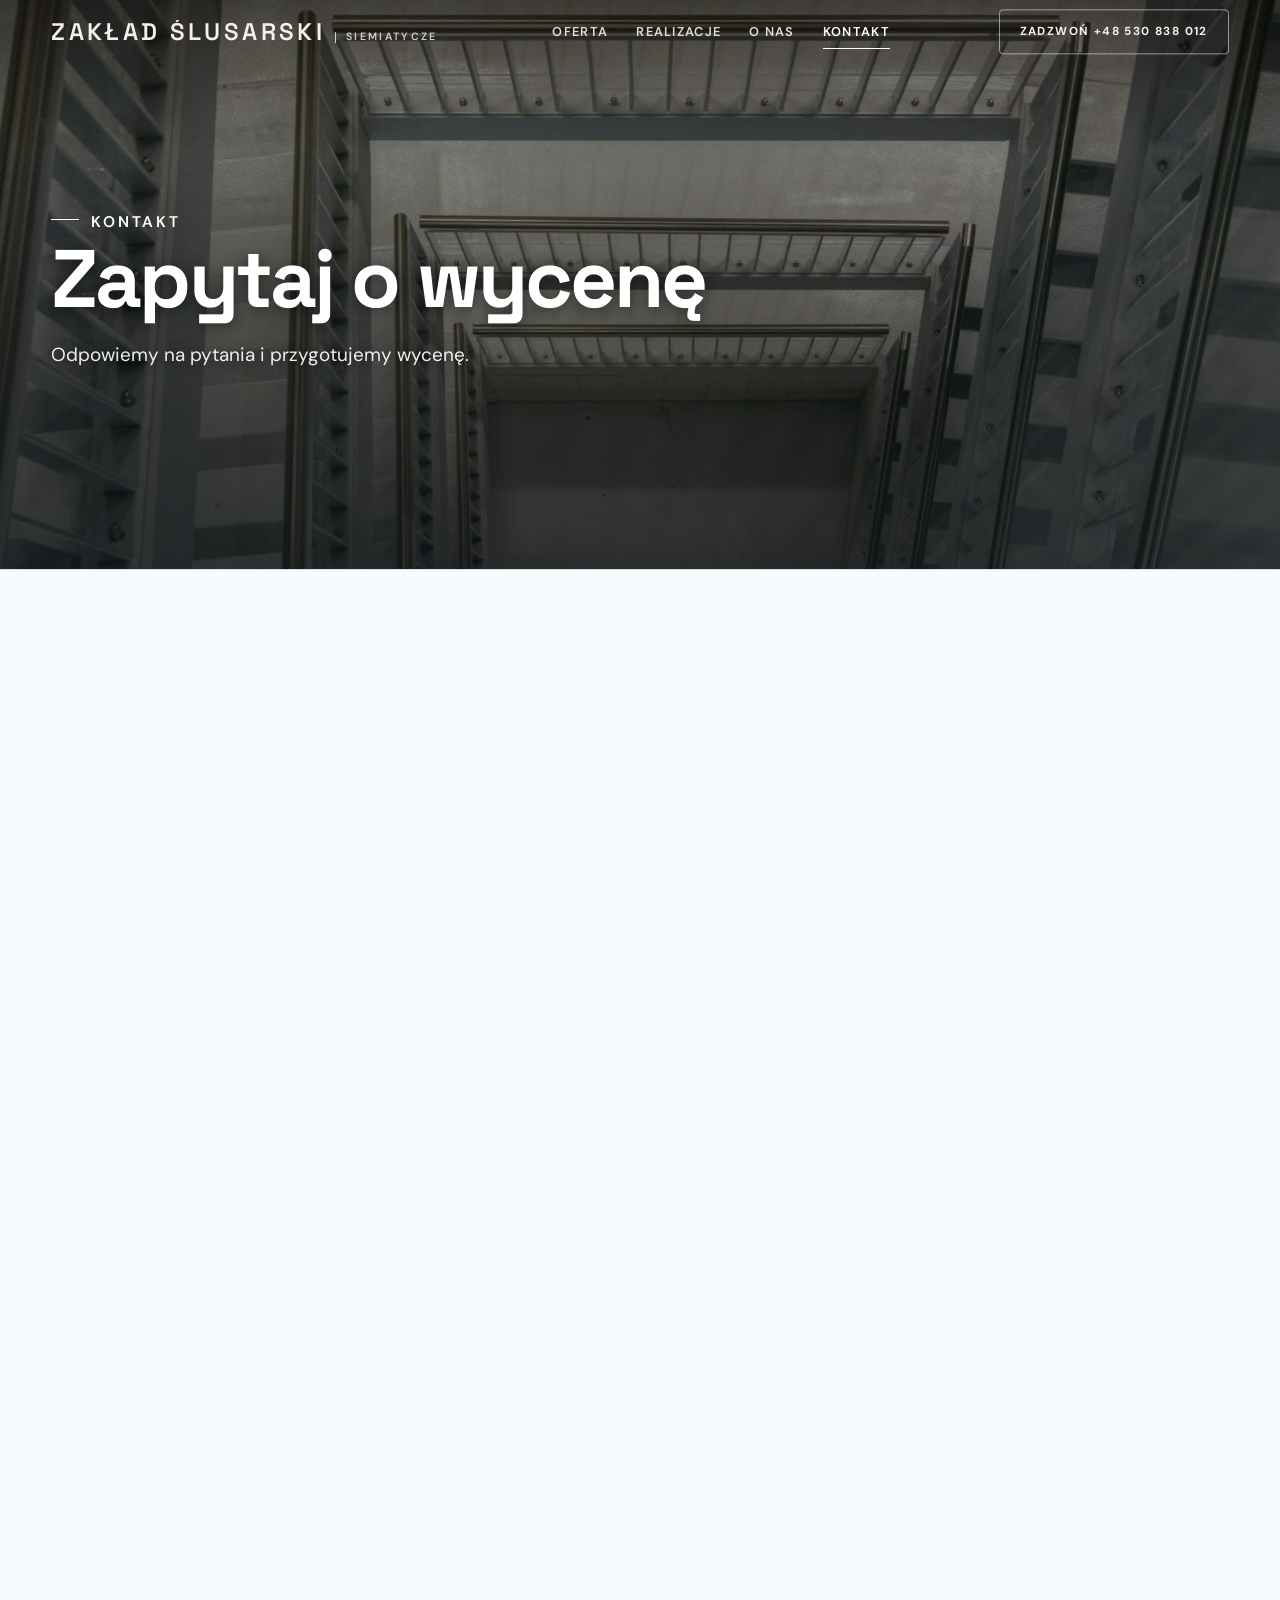
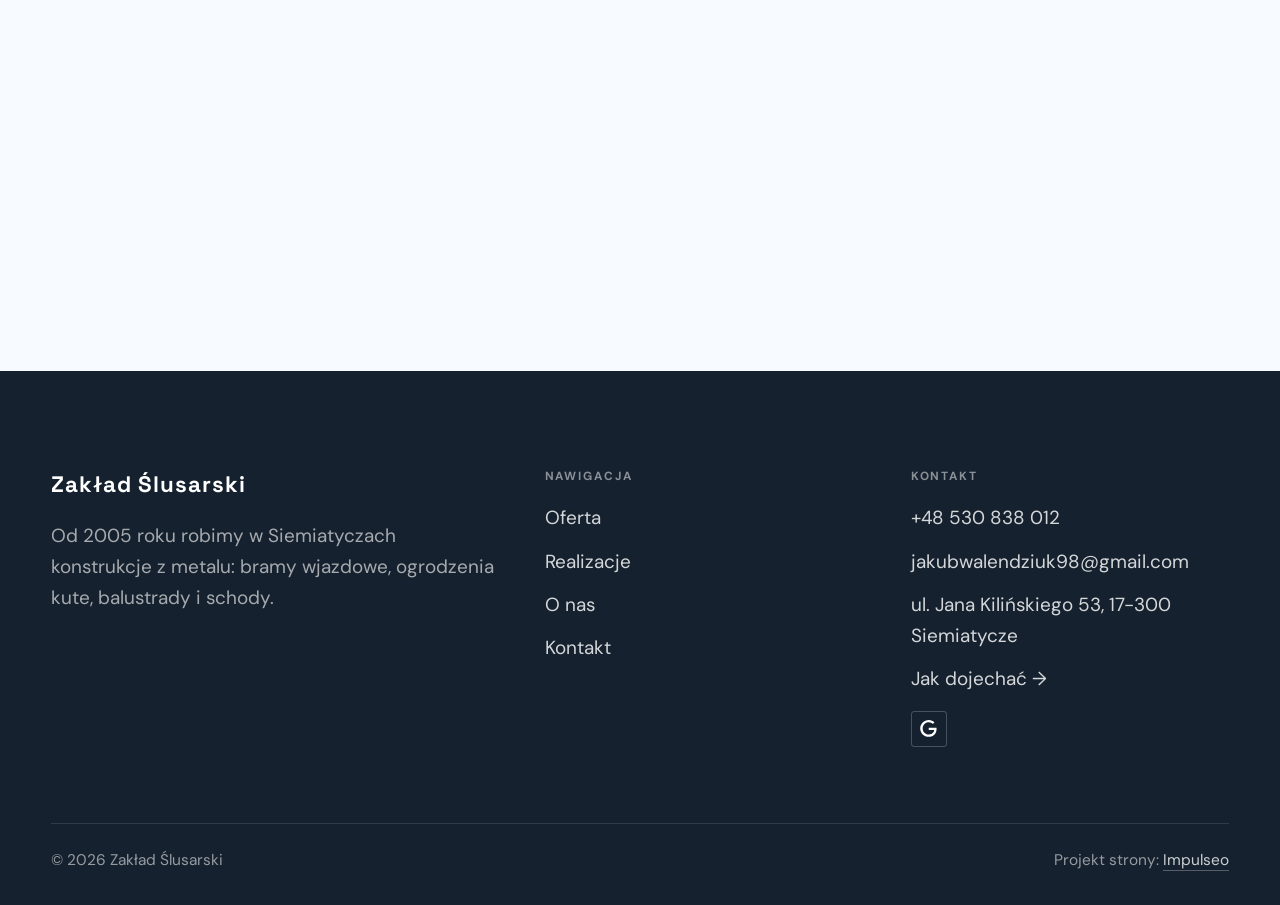
==== kontakt.html @ 21d2cfdd "Strona demo: zaklad-slusarski" ====
<!DOCTYPE html>
<html lang="pl">
<head>
<meta charset="UTF-8">
<meta name="viewport" content="width=device-width, initial-scale=1.0">
<title>Kontakt - Zakład Ślusarski</title>
<meta name="description" content="Kontakt Zakład Ślusarski - ul. Jana Kilińskiego 53, 17-300 Siemiatycze">
<link rel="canonical" href="https://kris20032.github.io/zaklad-slusarski/kontakt.html">
<meta name="robots" content="noindex, nofollow">
<meta property="og:type" content="website">
<meta property="og:locale" content="pl_PL">
<meta property="og:site_name" content="Zakład Ślusarski">
<meta property="og:title" content="Kontakt - Zakład Ślusarski">
<meta property="og:description" content="Kontakt Zakład Ślusarski - ul. Jana Kilińskiego 53, 17-300 Siemiatycze">
<meta property="og:url" content="https://kris20032.github.io/zaklad-slusarski/kontakt.html">
<meta property="og:image" content="https://kris20032.github.io/zaklad-slusarski/img/og.jpg">
<meta property="og:image:width" content="1200">
<meta property="og:image:height" content="630">
<meta name="twitter:card" content="summary_large_image">
<link rel="preconnect" href="https://fonts.googleapis.com">
<link rel="preconnect" href="https://fonts.gstatic.com" crossorigin>
<link href="https://fonts.googleapis.com/css2?family=Space+Grotesk:wght@500;600;700&family=DM+Sans:opsz,wght@9..40,400;9..40,500;9..40,600&display=swap" rel="stylesheet">
<link rel="stylesheet" href="assets/styles.css?v=fc239c52">
</head>
<body>

<header class="nav">
  <div class="wrap nav-inner">
    <a class="brand" href="index.html"><span class="name">Zakład Ślusarski</span><span class="sub">Siemiatycze</span></a>
    <nav class="nav-links">
      <a href="oferta.html">Oferta</a>
      <a href="realizacje.html">Realizacje</a>
      <a href="o-nas.html">O nas</a>
      <a href="kontakt.html" class="active" aria-current="page">Kontakt</a>
      <a href="tel:+48530838012" class="btn btn-accent">Zadzwoń +48 530 838 012</a>
    </nav>
    <button class="nav-toggle" aria-label="Menu"><span></span><span></span><span></span></button>
  </div>
</header>

<main>
<section class="pagehead">
  <img src="img/g10.jpg" alt="Zakład Ślusarski - Zapytaj o wycenę" width="1548" height="1008" decoding="async">
  <div class="wrap">
    <span class="eyebrow">Kontakt</span>
    <h1>Zapytaj o wycenę</h1>
    <p>Odpowiemy na pytania i przygotujemy wycenę.</p>
  </div>
</section>
<section>
  <div class="wrap contact-grid">
    <div class="reveal">
      <span class="eyebrow">Dane kontaktowe</span>
      <h2 style="margin:var(--space-4) 0 var(--space-6)">Zakład Ślusarski</h2>
      <div class="info-list">
        <div class="info-row"><div class="ic"><svg class="ico-tel" width="16" height="16" viewBox="0 0 24 24" fill="none" aria-hidden="true"><path d="M6.6 10.8a15.5 15.5 0 0 0 6.6 6.6l2.2-2.2a1 1 0 0 1 1-.24 11.4 11.4 0 0 0 3.6.58 1 1 0 0 1 1 1V20a1 1 0 0 1-1 1A17 17 0 0 1 3 4a1 1 0 0 1 1-1h3.5a1 1 0 0 1 1 1c0 1.25.2 2.46.58 3.6a1 1 0 0 1-.25 1l-2.23 2.2Z" fill="currentColor"/></svg></div><div><div class="lbl">Telefon</div><a class="val" href="tel:+48530838012">+48 530 838 012</a></div></div>
        <div class="info-row"><div class="ic"><svg class="ico-mail" width="16" height="16" viewBox="0 0 24 24" fill="none" aria-hidden="true"><rect x="3.2" y="5.5" width="17.6" height="13" rx="1.6" stroke="currentColor" stroke-width="1.6"/><path d="M4 7l8 6 8-6" stroke="currentColor" stroke-width="1.6" stroke-linecap="round" stroke-linejoin="round"/></svg></div><div><div class="lbl">E-mail</div><a class="val" href="mailto:jakubwalendziuk98@gmail.com">jakubwalendziuk98@gmail.com</a></div></div>
        <div class="info-row"><div class="ic"><svg class="ico-pin" width="16" height="16" viewBox="0 0 24 24" fill="none" aria-hidden="true"><path d="M12 21s7-6.1 7-11.5A7 7 0 0 0 5 9.5C5 14.9 12 21 12 21Z" stroke="currentColor" stroke-width="1.6" fill="none"/><circle cx="12" cy="9.5" r="2.4" fill="currentColor"/></svg></div><div><div class="lbl">Adres</div><div class="val">ul. Jana Kilińskiego 53, 17-300 Siemiatycze</div></div></div>
        <div class="info-row"><div class="ic"><svg class="ico-clock" width="16" height="16" viewBox="0 0 24 24" fill="none" aria-hidden="true"><circle cx="12" cy="12" r="8.2" stroke="currentColor" stroke-width="1.6"/><path d="M12 7.5V12l3.2 1.9" stroke="currentColor" stroke-width="1.6" stroke-linecap="round"/></svg></div><div><div class="lbl">Godziny</div><div class="val" style="font-weight:500">Poniedziałek-piątek 7:00-17:00, sobota 7:00-15:00</div></div></div>
      </div>
    </div>
    <div class="reveal">
      <form class="form" action="https://formsubmit.co/jakubwalendziuk98@gmail.com" method="POST">
        <input type="hidden" name="_subject" value="Zapytanie ze strony Zakład Ślusarski">
        <input type="hidden" name="_captcha" value="false">
        <input type="hidden" name="_template" value="table">
        <div class="fld"><label for="name">Imię / firma</label><input id="name" name="name" type="text" placeholder="np. Jan Kowalski" required></div>
        <div class="fld"><label for="email">E-mail</label><input id="email" name="email" type="email" placeholder="adres@email.pl" required></div>
        <div class="fld"><label for="phone">Telefon</label><input id="phone" name="phone" type="tel" placeholder="+48 ..."></div>
        <div class="fld"><label for="msg">Czego dotyczy zapytanie?</label><textarea id="msg" name="message" placeholder="Napisz krótko, w czym możemy pomóc" required></textarea></div>
        <button type="submit" class="btn btn-accent" style="width:100%;justify-content:center">Wyślij zapytanie <span class="arr">→</span></button>
        <p class="note">Wiadomość trafi bezpośrednio do nas. Można też zadzwonić: +48 530 838 012.</p>
      </form>
    </div>
  </div>
</section>
<section style="padding-top:0">
  <div class="wrap reveal">
    <iframe class="map" title="Zakład Ślusarski - Siemiatycze" src="https://maps.google.com/maps?q=52.4281018%2C22.8546427&z=15&output=embed" loading="lazy" referrerpolicy="no-referrer-when-downgrade"></iframe>
  </div>
</section>
</main>

<footer>
  <div class="wrap">
    <div class="foot-grid">
      <div class="foot-brand">
        <div class="name">Zakład Ślusarski</div>
        <p>Od 2005 roku robimy w Siemiatyczach konstrukcje z metalu: bramy wjazdowe, ogrodzenia kute, balustrady i schody.</p>
      </div>
      <div class="foot-col">
        <h4>Nawigacja</h4>
        <a href="oferta.html">Oferta</a>
        <a href="realizacje.html">Realizacje</a>
        <a href="o-nas.html">O nas</a>
        <a href="kontakt.html">Kontakt</a>
      </div>
      <div class="foot-col">
        <h4>Kontakt</h4>
        <a href="tel:+48530838012">+48 530 838 012</a>
        <a href="mailto:jakubwalendziuk98@gmail.com">jakubwalendziuk98@gmail.com</a>
        <p>ul. Jana Kilińskiego 53, 17-300 Siemiatycze</p>
        <a href="https://www.google.com/maps/place/Walendziuk+Monika.+Zak%C5%82ad+%C5%9Blusarski/@52.4281018,22.8546427,17z" target="_blank" rel="noopener">Jak dojechać →</a>
      <div class="foot-soc">
        <a class="soc" href="https://www.google.com/maps/place/Walendziuk+Monika.+Zak%C5%82ad+%C5%9Blusarski/@52.4281018,22.8546427,17z" target="_blank" rel="noopener" aria-label="Google - Zakład Ślusarski"><svg viewBox="0 0 24 24" aria-hidden="true" focusable="false"><path d="M12.48 10.92v3.28h7.84c-.24 1.84-.853 3.187-1.787 4.133-1.147 1.147-2.933 2.4-6.053 2.4-4.827 0-8.6-3.893-8.6-8.72s3.773-8.72 8.6-8.72c2.6 0 4.507 1.027 5.907 2.347l2.307-2.307C18.747 1.44 16.133 0 12.48 0 5.867 0 .307 5.387.307 12s5.56 12 12.173 12c3.573 0 6.267-1.173 8.373-3.36 2.16-2.16 2.84-5.213 2.84-7.667 0-.76-.053-1.467-.173-2.053H12.48z" fill="currentColor"/></svg></a>
      </div>
      </div>
    </div>
    <div class="foot-bot">
      <span>© 2026 Zakład Ślusarski</span>
      <span>Projekt strony: <a class="foot-credit" href="https://impulseo.pl" target="_blank" rel="noopener">Impulseo</a></span>
    </div>
  </div>
</footer>
<div class="sticky-call"><a class="sc-call" href="tel:+48530838012"><svg class="ico-tel" width="16" height="16" viewBox="0 0 24 24" fill="none" aria-hidden="true"><path d="M6.6 10.8a15.5 15.5 0 0 0 6.6 6.6l2.2-2.2a1 1 0 0 1 1-.24 11.4 11.4 0 0 0 3.6.58 1 1 0 0 1 1 1V20a1 1 0 0 1-1 1A17 17 0 0 1 3 4a1 1 0 0 1 1-1h3.5a1 1 0 0 1 1 1c0 1.25.2 2.46.58 3.6a1 1 0 0 1-.25 1l-2.23 2.2Z" fill="currentColor"/></svg> Zadzwoń</a><a class="sc-quote" href="kontakt.html">Zadzwoń po wycenę</a></div>
<div class="demo-wazne" data-do="2026-11-24" data-cykl="3" hidden><svg class="dw-ico" width="13" height="13" viewBox="0 0 24 24" fill="none" aria-hidden="true"><circle cx="12" cy="12" r="8.6" stroke="currentColor" stroke-width="1.8"/><path d="M12 7.2V12l3.3 2" stroke="currentColor" stroke-width="1.8" stroke-linecap="round"/></svg><span class="dw-txt"></span></div>

<script src="assets/main.js"></script>
</body>
</html>
---- assets/styles.css ----
/* ============================================================
   STOLBASZ — premium, architektoniczny B2B fit-out
   Jasna paleta, zero brązu. System wg premium-web-craft.
   Projekt strony: Impulseo (impulseo.pl)
   ============================================================ */

:root{
  /* PALETA — jasna, architektoniczna, chłodna */
  --paper:#F4F6F8;          /* główne tło */
  --paper-2:#E7EBEF;        /* sekcje alternatywne (chłodny jasny szary) */
  --paper-3:#E7EBEF;        /* delikatne wypełnienia */
  --ink:#15212E;            /* tekst główny — chłodny grafit */
  --ink-soft:#243443;       /* nagłówki drugorzędne */
  --muted:#6B7785;          /* tekst poboczny */
  --line:rgba(21,33,46,.12);/* hairline */
  --accent:#E8A317;         /* stonowany petrol-slate — jedyny akcent */
  --accent-d:#C9870C;
  --accent-soft:rgba(232,163,23,.10);
  --dark:#15212E;           /* sekcje ciemne (stopka/CTA) */

  /* HOVER ZDJĘĆ — JEDEN standard dla całego silnika (decyzja K. 04.08.2026, artefakt z wariantami).
     AKTUALNE (K.+Szymon 09.08.2026, wybór z artefaktu 6 wariantów): zoom 1.05 przy 1.4s -
     przy tak długim czasie mocniejszy kadr NIE skacze, tylko „oddycha". Poprzedni standard
     (1.02 / .55s z 04.08) odbierany jako dynamiczny i szybki.
     Spoczynek lekko przygaszony, ale TYLKO tam, gdzie jest mysz (@media hover:hover) —
     na telefonie zdjęcia zostają w pełnej jasności. */
  --img-zoom:1.05;                   /* K.+Szymon 09.08: wariant F z artefaktu porównawczego */
  --img-rest:brightness(.95) saturate(.99);
  --img-hot:brightness(1.06) saturate(1.05);
  --img-dur:1.4s;                    /* K.+Szymon 09.08 (wariant F): powoli = elegancko */
  --img-ease:cubic-bezier(.16,.84,.44,1);  /* miękki ogon, efekt „oddychania" */

  /* ODSTĘPY — skala 4/8 */
  --space-1:4px; --space-2:8px; --space-3:12px; --space-4:16px; --space-5:24px;
  --space-6:32px; --space-7:48px; --space-8:64px; --space-9:96px; --space-10:128px;

  /* TYPOGRAFIA — fluid clamp() (skala podbita 16.07.2026: większe, czytelniejsze litery — uwaga Adama) */
  --text-sm:clamp(.9rem,.87rem + .12vw,1rem);
  --text-base:clamp(1.08rem,1.04rem + .18vw,1.2rem);
  --text-lg:clamp(1.24rem,1.15rem + .34vw,1.44rem);
  --text-h3:clamp(1.34rem,1.22rem + .55vw,1.66rem);
  --text-h2:clamp(2.1rem,1.66rem + 2.1vw,3.1rem);
  --text-h1:clamp(2.9rem,2.1rem + 4vw,5.1rem);

  /* PROMIENIE — architektoniczne, raczej ostre */
  --r-sm:3px; --r-md:6px; --r-lg:10px;

  /* RUCH */
  --ease:cubic-bezier(.25,.46,.45,.94); --dur:.24s;

  /* CIENIE — miękkie, warstwowe */
  --sh-sm:0 1px 2px rgba(16,24,32,.04), 0 2px 8px rgba(16,24,32,.05);
  --sh-md:0 2px 6px rgba(16,24,32,.05), 0 12px 28px -8px rgba(16,24,32,.12);
  --sh-lg:0 6px 14px rgba(16,24,32,.07), 0 26px 56px -18px rgba(16,24,32,.22);

  --hairline:1px solid var(--line);

  --font-display:'Space Grotesk','Inter',sans-serif;
  --font-body:'DM Sans','Inter',sans-serif;
}

*{box-sizing:border-box;margin:0;padding:0}
html{scroll-behavior:smooth}
body{
  font-family:var(--font-body);
  font-size:var(--text-base);
  line-height:1.65;
  color:var(--ink);
  background:var(--paper);
  -webkit-font-smoothing:antialiased;
  text-rendering:optimizeLegibility;
}
img{max-width:100%;height:auto;display:block}  /* height:auto = width/height z atrybutów trzyma proporcje (TOP#12) */
a{color:inherit;text-decoration:none}

.wrap{width:min(92%,1180px);margin-inline:auto}
section{padding-block:clamp(52px,6.5vw,96px)}

h1,h2,h3{font-family:var(--font-display);font-weight:700;line-height:1.08;letter-spacing:-.02em;color:var(--ink)}
h1{font-size:var(--text-h1);letter-spacing:-.035em}
h2{font-size:var(--text-h2);letter-spacing:-.025em}
h3{font-size:var(--text-h3)}
/* MIARA — długość wiersza. WCAG 2.2 SC 1.4.8: max 80 znaków; Butterick: 45–90.
   68ch daje realnie 72–78 znaków polskiego tekstu, czyli z zapasem pod granicą.
   Wcześniej limit miał TYLKO <p> — <li>, <blockquote> i <dd> nie miały żadnego,
   i to jedyny powód, dla którego 23 bloki na dwóch oddanych stronach jadą po
   83–106 znaków w wierszu (pomiar 07.08.2026, bramka `miara`).
   ⚠️ Listy i definicje ograniczamy TYLKO bez klasy: `ul`/`ol` z klasą to u nas
   układ (siatki kafli, menu), a nie tekst ciągły — tam miarę wyznacza układ. */
/* 60ch, nie 68ch (K. 10.08): po zmianie fontów na węższe kroje (DM Sans i spółka)
   w 68ch mieściło się ~90 znaków - bramka pikselowa słusznie zgłaszała przekroczenie
   granicy 80. Pomiar na żywej przeglądarce: 60ch = 90 znaków, 53ch = ~78 znaków, czyli normę WCAG 1.4.8. */
:root{ --miara:53ch }
p{max-width:min(100%,var(--miara))}
blockquote,
ul:not([class])>li, ol:not([class])>li,
dl:not([class])>dd{max-width:min(100%,var(--miara))}

/* ⚠️ Świadomie BEZ wyjątku `.tile p,.card p,.svc p{max-width:none}`, choć nasuwa się sam:
   te akapity BYŁY już ograniczone (stare `p{max-width:65ch}`), więc „wyjątek" nie odblokowałby
   niczego nowego — tylko ROZLUŹNIŁ stan sprzed zmiany na wszystkich demach naraz.
   `figcaption` żadna z reguł wyżej nie dotyczy, więc też nie potrzebuje zwolnienia. */

/* ŁAMANIE. `balance` wyrównuje długości wierszy w nagłówku, `pretty` pilnuje ostatniego
   wiersza akapitu, żeby nie został w nim jeden wyraz. Obsługiwane od Chrome 117 /
   Safari 17.5; starsze przeglądarki po prostu ignorują tę własność.
   `text-wrap:pretty` nie występowało dotąd ANI RAZ w silniku ani w repo klientów. */
h1,h2,h3,.lead,.lede{text-wrap:balance}
p,li,blockquote,dd{text-wrap:pretty}

.eyebrow{
  font-family:var(--font-body);
  font-size:var(--text-sm);
  font-weight:600;
  letter-spacing:.18em;
  text-transform:uppercase;
  color:var(--accent);
  display:inline-flex;align-items:center;gap:var(--space-3);
}
/* flex:none + margin-top = kreska trzyma się PIERWSZEJ linii. Wcześniej align-items:center
   centrowało ją względem całego bloku i przy zawinięciu (długi kicker typu
   „…WNĘTRZ · LESZNO · OD 2019") druga linia lądowała z brzydkim wcięciem. */
.eyebrow{align-items:flex-start}
.eyebrow>*,.eyebrow{text-wrap:balance}   /* dlugi kicker lamal sie na sierote typu samo „2019" w drugiej linii */
.eyebrow::before{content:"";width:28px;height:1px;background:var(--accent);display:inline-block;flex:none;margin-top:.62em}

.muted{color:var(--muted)}
.lead{font-size:var(--text-lg);line-height:1.55;color:var(--ink-soft);max-width:50ch}

/* ---------- BUTTONS ---------- */
.btn{
  display:inline-flex;align-items:center;gap:var(--space-2);
  font-weight:600;font-size:var(--text-sm);letter-spacing:.02em;
  padding:var(--space-4) var(--space-6);
  border-radius:var(--r-sm);
  transition:transform var(--dur) var(--ease),box-shadow var(--dur) var(--ease),background var(--dur) var(--ease);
  cursor:pointer;border:1px solid transparent;
}
.btn-accent{background:var(--accent);color:#fff;box-shadow:var(--sh-sm)}
.btn-accent:hover{background:var(--accent-d);transform:translateY(-2px);box-shadow:var(--sh-md)}
.btn-accent:active{transform:translateY(0);box-shadow:var(--sh-sm)}
.btn-ghost{background:transparent;color:var(--ink);border-color:var(--line)}
.btn-ghost:hover{border-color:var(--accent);color:var(--accent);transform:translateY(-2px)}
.btn-light{background:#fff;color:var(--ink);box-shadow:var(--sh-sm)}
.btn-light:hover{transform:translateY(-2px);box-shadow:var(--sh-md)}
.btn .arr{transition:transform var(--dur) var(--ease)}
.btn:hover .arr{transform:translateX(4px)}

/* ---------- NAV ---------- */
.nav{
  position:sticky;top:0;z-index:50;
  background:color-mix(in srgb,var(--paper) 88%,transparent);
  backdrop-filter:saturate(140%) blur(10px);
  border-bottom:var(--hairline);
}
.nav-inner{display:flex;align-items:center;justify-content:space-between;gap:var(--space-5);height:72px}
/* ANTY-NACHODZENIE (K. 05.08.2026): długa nazwa firmy + przycisk z pełnym numerem nie mieściły się w pasku
   i flex ściskał linki PONIŻEJ ich treści - "Kontakt" wchodził na ramkę "Zadzwoń +48 ...". Teraz ustępuje
   nazwa marki (skrót wielokropkiem), a menu i przycisk nigdy się nie kurczą ani nie zachodzą na siebie. */
.brand{display:flex;flex-direction:column;line-height:1;min-width:0;flex:0 1 auto}
.brand .name{font-family:var(--font-display);font-weight:800;font-size:1.35rem;letter-spacing:.04em;white-space:nowrap;overflow:hidden;text-overflow:ellipsis}
.brand .sub{font-size:.62rem;letter-spacing:.34em;text-transform:uppercase;color:var(--muted);margin-top:5px;white-space:nowrap;overflow:hidden;text-overflow:ellipsis}
.nav-links{display:flex;align-items:center;gap:var(--space-6);flex:0 0 auto}
.nav-links a{font-size:var(--text-sm);font-weight:500;color:var(--ink-soft);position:relative;padding-block:4px;white-space:nowrap;transition:color var(--dur) var(--ease)}
.nav-links a::after{content:"";position:absolute;left:0;bottom:0;width:0;height:1.5px;background:var(--accent);transition:width var(--dur) var(--ease)}
.nav-links a:hover,.nav-links a.active{color:var(--ink)}
.nav-links a:hover::after,.nav-links a.active::after{width:100%}
.nav-links .btn{padding:var(--space-2) var(--space-5)}
/* przyciski w nav: właściwy kolor (przebij .nav-links a) + bez podkreślenia */
.nav-links a.btn-accent{color:#fff}
.nav-links a.btn-ghost,.nav-links a.btn-light{color:var(--ink)}
/* CTA w pasku: NIE podkreślenie spod linków menu, ale ten sam przelatujący błysk,
   co na wszystkich innych przyciskach (zgłoszenie K. 13.08.2026 - „na hero jest efekt
   światła przechodzącego przez przycisk, na navbarze go nie ma, a mają być identyczne").
   Reguła `.nav-links a::after` jest silniejsza od `.btn::after`, więc trzeba jej
   geometrię wyzerować i wpisać połysk z nazwy - samo `display:none` gasiło efekt. */
.nav-links a.btn::after{
  display:block;content:"";position:absolute;inset:0;z-index:-1;pointer-events:none;
  width:auto;height:auto;border-radius:inherit;   /* kasuje geometrię podkreślenia (width:0;height:1.5px) */
  background:linear-gradient(100deg,transparent 32%,rgba(255,255,255,.20) 50%,transparent 68%);
  translate:-120% 0}
@media (prefers-reduced-motion:no-preference){
  .nav-links a.btn:hover::after{translate:120% 0;transition:translate .75s var(--mt-ease,cubic-bezier(.16,.84,.44,1))}
}
.nav-toggle{display:none;background:none;border:none;cursor:pointer;flex-direction:column;gap:5px;padding:8px}
.nav-toggle span{width:24px;height:2px;background:var(--ink);transition:var(--dur)}
/* Ciasny zakres MIĘDZY menu mobilnym a pełnym pulpitem: zbijamy odstępy i nazwę marki,
   żeby wszystko zmieściło się naturalnie, zanim w ogóle dojdzie do skracania wielokropkiem. */
@media(max-width:1280px) and (min-width:921px){
  .nav-links{gap:var(--space-4)}
  .nav-links .btn{padding:var(--space-2) var(--space-4)}
  .brand .name{font-size:1.15rem}
}

/* ---------- HERO (split) ---------- */
.hero{position:relative;overflow:hidden;border-bottom:var(--hairline)}
.hero-grid{display:grid;grid-template-columns:1.05fr .95fr;gap:clamp(24px,4vw,60px);align-items:center;
  padding-block:clamp(36px,4.5vw,64px)}
.hero-copy .eyebrow{margin-bottom:var(--space-5)}
.hero-copy h1{margin-bottom:var(--space-5)}
.hero-copy .lead{margin-bottom:var(--space-7)}
.hero-actions{display:flex;flex-wrap:wrap;gap:var(--space-4)}
.hero-art{position:relative;aspect-ratio:4/3;border-radius:var(--r-lg);overflow:hidden;box-shadow:var(--sh-lg)}
.hero-art img{width:100%;height:100%;object-fit:cover}
.hero-art::after{content:"";position:absolute;inset:0;background:linear-gradient(180deg,transparent 55%,rgba(18,24,28,.28))}
.hero-badge{position:absolute;left:var(--space-5);bottom:var(--space-5);z-index:2;
  background:rgba(252,252,251,.94);backdrop-filter:blur(4px);
  border-radius:var(--r-md);padding:var(--space-4) var(--space-5);box-shadow:var(--sh-md);max-width:78%}
.hero-badge strong{display:block;font-family:var(--font-display);font-size:1rem;letter-spacing:-.01em}
.hero-badge span{font-size:var(--text-sm);color:var(--muted)}

/* ---------- HERO duży / kinowy (strona główna) ---------- */
.hero-cine{position:relative;min-height:clamp(560px,82vh,840px);min-height:clamp(560px,82svh,840px);display:flex;align-items:center;overflow:hidden;border-bottom:var(--hairline)}
.hero-cine>img{position:absolute;inset:0;width:100%;height:100%;object-fit:cover;z-index:0}
.hero-cine::after{content:"";position:absolute;inset:0;z-index:1;
  background:linear-gradient(95deg,rgba(13,18,23,.86) 0%,rgba(13,18,23,.64) 32%,rgba(13,18,23,.24) 62%,rgba(13,18,23,.04) 100%)}
.hero-cine .wrap{position:relative;z-index:2;padding-block:var(--space-8)}
.hero-cine .hero-copy{max-width:660px}
.hero-cine .eyebrow{color:#fff;margin-bottom:var(--space-5)}
.hero-cine .eyebrow::before{background:#fff}
.hero-cine h1{color:#fff;margin-bottom:var(--space-5);font-size:clamp(2.9rem,2rem + 4.4vw,5.2rem);text-wrap:balance}
.hero-cine .lead{color:rgba(255,255,255,.92);max-width:48ch;margin-bottom:var(--space-7)}
.hero-cine .hero-actions{display:flex;flex-wrap:wrap;gap:var(--space-4)}
/* NISKIE OKNO (laptop z dokiem i paskami przeglądarki ma ~700-780 px wysokości widoku):
   H1 do 5.2rem + długi lead nie mieściły się i przyciski wypadały POD krawędź ekranu -
   klient widział stronę bez ani jednego CTA. Skalujemy w dół, zamiast przycinać treść. */
@media(min-width:821px) and (max-height:820px){
  .hero-cine{min-height:clamp(520px,94svh,780px)}
  .hero-cine .wrap{padding-block:var(--space-6)}
  .hero-cine h1{font-size:clamp(2.2rem,1.5rem + 2.6vw,3.6rem);margin-bottom:var(--space-4)}
  .hero-cine .eyebrow{margin-bottom:var(--space-4)}
  .hero-cine .lead{margin-bottom:var(--space-5);max-width:44ch}
}
@media(max-width:680px){
  .hero-cine{min-height:clamp(520px,76vh,640px);min-height:clamp(520px,76svh,640px);align-items:flex-end}
  .hero-cine::after{background:linear-gradient(0deg,rgba(13,18,23,.9) 6%,rgba(13,18,23,.45) 55%,rgba(13,18,23,.25) 100%)}
  .hero-cine .wrap{padding-bottom:var(--space-9)}
  /* TELEFON (~90% oglądających): lead potrafił zająć 8 linii i zepchnąć CTA poza pierwszy ekran.
     Zwężamy interlinię i skalę - treści nie ucinamy, bo to ona sprzedaje. */
  .hero-cine .lead{font-size:.98rem;line-height:1.5;margin-bottom:var(--space-5)}
  .hero-cine .eyebrow{font-size:.72rem;letter-spacing:.13em;margin-bottom:var(--space-4)}
  .hero-cine .eyebrow::before{width:20px}
  .hero-cine h1{margin-bottom:var(--space-4)}
}

/* full-bleed hero variant (podstrony) */
.pagehead{position:relative;min-height:46vh;min-height:46svh;display:flex;align-items:flex-end;overflow:hidden;border-bottom:var(--hairline)}
.pagehead img{position:absolute;inset:0;width:100%;height:100%;object-fit:cover}
/* 10.08.2026 (decyzja K.): mocniejsze przyciemnienie + cień pod tekstem. Bramka mierzyła na
   nagłówkach podstron 3,38-3,43:1 przy wymaganych 4,5 — jasne zdjęcie (hala, śnieg, niebo)
   podchodziło pod biały tekst. Zdjęcia klientów są różne, więc kontrast musi dawać WARSTWA,
   a nie szczęśliwy dobór kadru. */
.pagehead::after{content:"";position:absolute;inset:0;background:linear-gradient(180deg,rgba(18,24,28,.40),rgba(18,24,28,.76))}
.pagehead .wrap{position:relative;z-index:2;padding-block:var(--space-9);color:#fff}
.pagehead h1{color:#fff;max-width:18ch;text-shadow:0 2px 16px rgba(0,0,0,.55)}
.pagehead .eyebrow{color:#fff}
.pagehead .eyebrow::before{background:#fff}
.pagehead p{color:rgba(255,255,255,.92);margin-top:var(--space-4);max-width:54ch;text-shadow:0 1px 12px rgba(0,0,0,.5)}

/* ---------- STRIP (pasek skrótów / liczby) ---------- */
.strip{background:var(--dark);color:#fff}
/* PASEK HASEŁ — standard 04.08.2026 (decyzja K.): 5 haseł w JEDNYM rzędzie, tekst WYŚRODKOWANY,
   węższe marginesy boczne niż reszta strony (pasek ma iść szerzej), równe wysokości kolumn. */
.strip .wrap{width:min(96%,1440px);display:grid;grid-template-columns:repeat(5,1fr);
  gap:var(--space-5);padding-block:var(--space-7);align-items:stretch}
.strip .item .k{font-family:var(--font-display);font-size:clamp(1.05rem,.82rem + .85vw,1.55rem);
  font-weight:800;letter-spacing:-.02em;color:#fff;line-height:1.18;text-wrap:balance}
.strip .item .v{font-size:var(--text-sm);color:rgba(255,255,255,.66);margin-top:var(--space-2);line-height:1.4}
.strip .item{border-left:2px solid var(--accent);padding-inline:var(--space-4);
  text-align:center;display:flex;flex-direction:column;justify-content:center}
/* liczba kolumn = liczba haseł, żeby ostatnie nie zostawało samo w drugim rzędzie.
   Klasę n-N nadaje multipage.py; domyślnie (bez klasy) pasek jest 5-kolumnowy. */
.strip.n-2 .wrap{grid-template-columns:repeat(2,1fr)}
.strip.n-3 .wrap{grid-template-columns:repeat(3,1fr)}
.strip.n-4 .wrap{grid-template-columns:repeat(4,1fr);gap:var(--space-6)}
.strip.n-4 .item .k{font-size:clamp(1.3rem,1rem + 1.1vw,2rem)}
.strip.n-6 .wrap{grid-template-columns:repeat(6,1fr);gap:var(--space-4)}
.strip.n-6 .item .k{font-size:clamp(.98rem,.8rem + .7vw,1.35rem)}
/* równe łamanie: zamiast "długa linia + jedno słowo" obie linie zbliżonej długości */
.strip .item .k{text-wrap:balance}

/* ---------- SECTION HEAD ---------- */
.head{max-width:48rem;margin-bottom:var(--space-8)}
.head.center{margin-inline:auto;text-align:center}
.head .eyebrow{margin-bottom:var(--space-4)}
.head h2{margin-bottom:var(--space-4)}
.head p{color:var(--muted);font-size:var(--text-lg);line-height:1.55}
.head.center p{margin-inline:auto}

/* ---------- INTRO SPLIT ---------- */
.split{display:grid;grid-template-columns:.92fr 1.08fr;gap:clamp(28px,5vw,80px);align-items:center}
.split.rev{grid-template-columns:1.08fr .92fr}
.split.rev .split-art{order:-1}
.split-art{position:relative;aspect-ratio:5/4;border-radius:var(--r-lg);overflow:hidden;box-shadow:var(--sh-lg)}
.split-art img{width:100%;height:100%;object-fit:cover}
.split-copy h2{margin-bottom:var(--space-5)}
.split-copy p+p{margin-top:var(--space-4)}
.split-copy .btn{margin-top:var(--space-6)}

/* ---------- SERVICES (zakres) ---------- */
.svc-grid{display:grid;grid-template-columns:repeat(auto-fit,minmax(280px,1fr));gap:var(--space-5)}
.svc{background:#fff;border:var(--hairline);border-radius:var(--r-md);padding:var(--space-7) var(--space-6);
  transition:transform var(--dur) var(--ease),box-shadow var(--dur) var(--ease),border-color var(--dur) var(--ease);
  position:relative;overflow:hidden}
.svc::before{content:"";position:absolute;left:0;top:0;width:3px;height:0;background:var(--accent);transition:height var(--dur) var(--ease)}
.svc:hover{transform:translateY(-4px);box-shadow:var(--sh-md);border-color:transparent}
.svc:hover::before{height:100%}
.svc .ic{font-family:var(--font-display);font-size:.8rem;font-weight:700;letter-spacing:.12em;color:var(--accent);margin-bottom:var(--space-4)}
.svc h3{margin-bottom:var(--space-3);font-size:1.22rem}
.svc p{color:var(--muted);font-size:var(--text-base);line-height:1.6}

/* big detailed service rows */
.svc-row{display:grid;grid-template-columns:.8fr 1.2fr;gap:clamp(20px,4vw,60px);align-items:center;padding-block:var(--space-8)}
.svc-row+.svc-row{border-top:var(--hairline)}
.svc-row.rev{grid-template-columns:1.2fr .8fr}
/* Naprzemienny układ wierszy oferty: co drugi wiersz ma zdjęcie po PRAWEJ.
   Było `order:-1` — martwy kod, bo zdjęcie i tak jest pierwszym dzieckiem w HTML,
   więc wszystkie wiersze wyglądały identycznie (zdjęcie zawsze z lewej), a `rev`
   zmieniało tylko szerokość kolumn. Znalezione 29.07.2026 przy różnicowaniu kierunków
   animacji (pomiar pozycji: art.mid 390/502 przy row.mid 756 — zawsze lewa strona). */
.svc-row.rev .svc-row-art{order:2}
.svc-row-art{aspect-ratio:4/3;border-radius:var(--r-md);overflow:hidden;box-shadow:var(--sh-md)}
.svc-row-art img{width:100%;height:100%;object-fit:cover}
.svc-row h3{font-size:1.5rem;margin-bottom:var(--space-4)}
.svc-row .num{font-family:var(--font-display);font-size:.85rem;font-weight:700;letter-spacing:.14em;color:var(--accent);display:block;margin-bottom:var(--space-3)}
.svc-row ul{list-style:none;margin-top:var(--space-4);display:flex;flex-direction:column;gap:var(--space-2)}
.svc-row li{position:relative;padding-left:var(--space-5);color:var(--muted);font-size:var(--text-base)}
.svc-row li::before{content:"";position:absolute;left:0;top:.62em;width:8px;height:1px;background:var(--accent)}

/* ---------- GALLERY (realizacje) ---------- */
.gallery{display:grid;grid-template-columns:repeat(12,1fr);gap:var(--space-4);grid-auto-rows:200px}
/* GALERIA MASONRY — pionowe zdjęcia (portrety beauty/wellness) bez przycinania: kolumny, height auto */
.gallery-masonry{column-count:3;column-gap:var(--space-4)}
@media(max-width:900px){.gallery-masonry{column-count:2}}
@media(max-width:560px){.gallery-masonry{column-count:1}}
.gallery-masonry .m-tile{break-inside:avoid;margin:0 0 var(--space-4);padding:0;position:relative;overflow:hidden;border-radius:var(--r-md);border:1px solid var(--line)}
.gallery-masonry .m-tile img{width:100%;height:auto;display:block}
.gallery-masonry .m-tile .cap{position:absolute;left:0;right:0;bottom:0;padding:var(--space-4);color:#fff;background:linear-gradient(0deg,rgba(0,0,0,.55),transparent);font-size:var(--text-sm)}
.gallery-masonry .m-tile .cap small{display:block;font-weight:400;opacity:.78;letter-spacing:.04em;text-transform:uppercase;font-size:.66rem;margin-top:3px}
.tile{position:relative;overflow:hidden;border-radius:var(--r-md);box-shadow:var(--sh-sm);
  transition:transform var(--dur) var(--ease),box-shadow var(--dur) var(--ease)}
.tile img{width:100%;height:100%;object-fit:cover;
  transition:transform var(--img-dur) var(--img-ease),filter var(--img-dur) var(--img-ease)}
.tile:hover{box-shadow:var(--sh-md)}
.tile .cap{position:absolute;left:0;right:0;bottom:0;padding:var(--space-5) var(--space-4) var(--space-4);
  /* mocniejszy spad + cien pod tekstem: na JASNYCH zdjeciach klienta (biale fronty, sciany)
     slaby gradient dawal kontrast ~1.5:1 zamiast wymaganych 3.6:1 (bramka wygladu, 10.08.2026) */
  background:linear-gradient(transparent 10%,rgba(18,24,28,.55) 40%,rgba(18,24,28,.88) 68%,rgba(18,24,28,.99));color:#fff;
  text-shadow:0 1px 2px rgba(0,0,0,.85),0 2px 10px rgba(0,0,0,.55);
  font-size:var(--text-sm);font-weight:600;letter-spacing:.01em;
  opacity:0;transform:translateY(8px);transition:var(--dur) var(--ease)}
.tile:hover .cap{opacity:1;transform:translateY(0)}
.tile .cap small{display:block;font-weight:400;opacity:.78;letter-spacing:.04em;text-transform:uppercase;font-size:.66rem;margin-top:3px}
/* bento spans */
.t-wide{grid-column:span 6}
.t-tall{grid-column:span 6;grid-row:span 2}
.t-std{grid-column:span 6}
.t-third{grid-column:span 4}
.t-two3{grid-column:span 8}

/* ---------- TRUST / WIARYGODNOŚĆ ---------- */
.trust{background:var(--paper-2)}
.trust-grid{display:grid;grid-template-columns:repeat(auto-fit,minmax(240px,1fr));gap:var(--space-5);margin-top:var(--space-7)}
.trust-card{background:#fff;border-radius:var(--r-md);padding:var(--space-7) var(--space-6);box-shadow:var(--sh-sm);border-top:3px solid var(--accent)}
.trust-card .big{font-family:var(--font-display);font-size:clamp(1.8rem,1.3rem + 1.6vw,2.6rem);font-weight:800;letter-spacing:-.02em;color:var(--ink);line-height:1}
.trust-card h3{font-size:1.12rem;margin:var(--space-3) 0 var(--space-2)}
.trust-card p{color:var(--muted);font-size:var(--text-base);line-height:1.55}

/* ---------- CTA band ---------- */
.cta{background:var(--dark);color:#fff;position:relative;overflow:hidden}
/* telefon w CTA: na ciemnym tle biały (domyślnie), rodziny z JASNYM tłem CTA
   nadpisują to u siebie - wcześniej kolor siedział w stylu inline i wygrywał z rodziną. */
.cta .btn-ghost-cta{color:#fff;border-color:rgba(255,255,255,.3)}
.cta .wrap{display:grid;grid-template-columns:1.4fr .6fr;gap:var(--space-7);align-items:center;position:relative;z-index:2}
.cta h2{color:#fff;max-width:20ch}
.cta p{color:rgba(255,255,255,.74);margin-top:var(--space-4)}
.cta-actions{display:flex;flex-direction:column;gap:var(--space-3);align-items:flex-start}
.cta::before{content:"";position:absolute;right:-80px;top:-80px;width:360px;height:360px;border-radius:50%;
  background:radial-gradient(circle,var(--accent-soft),transparent 70%)}

/* ---------- CONTACT ---------- */
.contact-grid{display:grid;grid-template-columns:.85fr 1.15fr;gap:clamp(28px,4vw,56px);align-items:start}
.info-list{display:flex;flex-direction:column;gap:var(--space-2)}
.info-row{display:flex;gap:var(--space-4);align-items:flex-start;padding-block:var(--space-4);border-bottom:var(--hairline)}
.info-row .ic{flex:none;width:42px;height:42px;display:grid;place-items:center;border-radius:50%;
  background:var(--accent-soft);color:var(--accent);font-size:1.05rem}
.info-row .lbl{font-size:.72rem;letter-spacing:.14em;text-transform:uppercase;color:var(--muted)}
.info-row .val{font-weight:600;font-size:var(--text-base);margin-top:2px}
.info-row a.val:hover{color:var(--accent)}
.map{border:none;border-radius:var(--r-lg);box-shadow:var(--sh-md);width:100%;height:100%;min-height:380px;filter:grayscale(.2) contrast(1.02)}
.form{background:#fff;border:var(--hairline);border-radius:var(--r-lg);padding:clamp(24px,3vw,40px);box-shadow:var(--sh-sm)}
.form .fld{margin-bottom:var(--space-5)}
.form label{display:block;font-size:var(--text-sm);font-weight:600;margin-bottom:var(--space-2)}
.form input,.form textarea{width:100%;font-family:inherit;font-size:var(--text-base);color:var(--ink);
  padding:var(--space-4);border:var(--hairline);border-radius:var(--r-sm);background:var(--paper);transition:border-color var(--dur)}
.form input:focus,.form textarea:focus{outline:none;border-color:var(--accent);background:#fff}
.form textarea{resize:vertical;min-height:120px}
.form .note{font-size:var(--text-sm);color:var(--muted);margin-top:var(--space-3)}

/* ---------- FOOTER ---------- */
footer{background:var(--dark);color:#fff;padding-block:var(--space-9) var(--space-6)}
.foot-grid{display:grid;grid-template-columns:1.4fr 1fr 1fr;gap:var(--space-7);margin-bottom:var(--space-8)}
.foot-brand .name{font-family:var(--font-display);font-weight:800;font-size:1.4rem;letter-spacing:.04em}
.foot-brand p{color:rgba(255,255,255,.62);margin-top:var(--space-4);font-size:var(--text-base);max-width:38ch}
.foot-col h4{font-size:.74rem;letter-spacing:.16em;text-transform:uppercase;color:rgba(255,255,255,.5);margin-bottom:var(--space-4)}
.foot-col a,.foot-col p{display:block;color:rgba(255,255,255,.82);font-size:var(--text-base);margin-bottom:var(--space-3)}
.foot-col a:hover{color:#fff}
.foot-bot{border-top:1px solid rgba(255,255,255,.12);padding-top:var(--space-5);display:flex;justify-content:space-between;flex-wrap:wrap;gap:var(--space-3);
  font-size:var(--text-sm);color:rgba(255,255,255,.55)}
.foot-bot a:hover{color:#fff}
/* Podpis w stopce = klikalny link do impulseo.pl (31.07.2026). Ma być WIDOCZNIE klikalny,
   ale nie krzyczeć - stąd sam kolor jaśniejszy + delikatne podkreślenie na najeździe. */
.foot-bot a.foot-credit{color:rgba(255,255,255,.78);text-decoration:none;border-bottom:1px solid rgba(255,255,255,.28)}
.foot-bot a.foot-credit:hover{color:#fff;border-bottom-color:#fff}

/* ---------- REVEAL ---------- */
.reveal{opacity:0;transform:translateY(22px);transition:opacity .6s var(--ease),transform .6s var(--ease)}
.reveal.in{opacity:1;transform:none}

/* ---------- RESPONSIVE ---------- */
@media(max-width:920px){
  .hero-grid,.split,.split.rev,.svc-row,.svc-row.rev,.cta .wrap,.contact-grid,.foot-grid{grid-template-columns:1fr}
  .split.rev .split-art,.svc-row.rev .svc-row-art{order:0}
  .hero-art{aspect-ratio:16/10;max-height:420px}
  .strip .wrap,.strip.n-2 .wrap,.strip.n-3 .wrap,.strip.n-4 .wrap,.strip.n-6 .wrap{grid-template-columns:repeat(2,1fr);gap:var(--space-6)}
  .strip .item .k,.strip.n-6 .item .k{font-size:clamp(1.3rem,1.1rem + 1vw,2rem)}
  .gallery{grid-auto-rows:180px}
  .t-wide,.t-tall,.t-std,.t-third,.t-two3{grid-column:span 6}
  .t-tall{grid-row:span 1}
  .cta-actions{flex-direction:row;flex-wrap:wrap}
  .foot-grid{gap:var(--space-6)}
}
@media(max-width:680px){
  .nav-links{position:fixed;inset:72px 0 auto 0;background:var(--paper);flex-direction:column;align-items:stretch;
    gap:0;padding:var(--space-4) 6%;border-bottom:var(--hairline);box-shadow:var(--sh-md);
    transform:translateY(-120%);transition:transform var(--dur) var(--ease)}
  .nav-links.open{transform:translateY(0)}
  .nav-links a{padding-block:var(--space-4);border-bottom:var(--hairline)}
  .nav-links .btn{margin-top:var(--space-3);justify-content:center}
  .nav-toggle{display:flex}
  .strip .wrap,.strip.n-2 .wrap,.strip.n-3 .wrap,.strip.n-4 .wrap,.strip.n-6 .wrap{grid-template-columns:1fr}
  .gallery{grid-template-columns:repeat(6,1fr)}
  .foot-grid{grid-template-columns:1fr}
}
@media(prefers-reduced-motion:reduce){
  /* audyt 09.08 TOP#14: samo skrócenie duration przy animacji INFINITE = stroboskop
     (pętla .01ms miga ekranem); iteration-count:1 gasi pętlę naprawdę. Pseudoelementy
     też - tła hero (gastro/studio) animują ::before/img, blanket na * ich nie łapał. */
  *,*::before,*::after{animation-duration:.01ms!important;animation-iteration-count:1!important;animation-delay:0s!important;transition:none!important}
  .reveal{opacity:1!important;transform:none!important}
  html{scroll-behavior:auto}
}

/* ============================================================
   PREMIUM LAYER — destylat deep-researchu branż (anty-AI, spokój).
   Zmienne STOLBASZ (--accent/--ink/--paper/--line/--dark). Ruch ledwo
   zauważalny, krzywa cubic-bezier(.16,.84,.44,1); prefers-reduced-motion
   pokryte blanketem wyżej. Karty hairline zamiast cieni = #1 sygnał „nie-AI".
   ============================================================ */

/* więcej oddechu między sekcjami (liderzy: 110-130px) */
section{padding-block:clamp(64px,8vw,128px)}

/* 1) Aksamitny reveal — dłuższa, miękka krzywa zamiast „skoku" */
.reveal{transition:opacity .9s cubic-bezier(.16,.84,.44,1),transform .9s cubic-bezier(.16,.84,.44,1);will-change:opacity,transform}
/* stagger TYLKO w galerii (tam pozycja = porządek dzieci) */
.gallery .reveal:nth-child(2){transition-delay:.07s}
.gallery .reveal:nth-child(3){transition-delay:.14s}
.gallery .reveal:nth-child(4){transition-delay:.21s}
.gallery .reveal:nth-child(5){transition-delay:.28s}
.gallery .reveal:nth-child(6){transition-delay:.35s}

/* 2) Hero STATYCZNY na .hero-cine — Ken Burns CAŁKIEM WYŁĄCZONY 26.06 (3. zgłoszenie Szymona).
   GENEZA: animowanie scale na <img> hero z teksturami (cegły/framugi) re-samplinguje obraz
   klatka po klatce → na części ekranów drobne drganie/shimmer = „heroshot się trzęsie".
   translateY usunięto wcześniej, scale-only + will-change/GPU NIE wystarczyły do GWARANCJI gładkości.
   Krzysztof zażądał pewności („make sure, że błąd się nie pojawi") > efekt. Zero animacji = 0% drgania.
   Delikatny zoom zostaje TYLKO w pełnoekranowych hero gastro/studio (hg-bg/hs-bg — tło, inny
   mechanizm, chwalone, nigdy nie zgłaszane). NIE wracać do KB na .hero-cine bez realnego testu
   na sprzęcie klienta — to ryzyko regresji „trzęsienia”. */
/* BEZPIECZNY "wow" na hero = jednorazowy FADE-IN (opacity), nie zoom.
   opacity nie dotyka bitmapy → gładkie na KAŻDYM zdjęciu/ekranie/GPU, zero ryzyka migotania.
   Geometryczny ruch (scale/translate) na .hero-cine jest ZAKAZANY (bramka pilnuje). */
@keyframes heroFade{from{opacity:0}to{opacity:1}}
.hero-cine>img{transform:none;animation:heroFade 1.1s ease-out both}

/* 3) Akcentowy hairline pod nagłówkiem sekcji, który „rysuje się" przy wejściu */
.head h2{position:relative;padding-bottom:18px}
.head h2::after{content:"";position:absolute;left:0;bottom:0;height:1px;width:0;background:var(--accent);transition:width 1s cubic-bezier(.16,.84,.44,1) .15s}
.head.center h2::after{left:50%;transform:translateX(-50%)}
.head.reveal.in h2::after,.head.center.reveal.in h2::after{width:54px}

/* 4) Karty HAIRLINE zamiast cieni/zaokrągleń (najmocniejszy anty-AI detal) */
.svc{background:transparent;border:1px solid var(--line);border-radius:var(--r-sm);box-shadow:none}
.svc:hover{box-shadow:none;border-color:var(--accent);transform:translateY(-3px)}
.trust-card{background:transparent;box-shadow:none;border:1px solid var(--line);border-top:2px solid var(--accent);border-radius:var(--r-sm)}
.tile{box-shadow:none;border-radius:var(--r-sm)}
.tile:hover{box-shadow:none}

/* 5) Sticky-nav kondensuje się po przewinięciu (sygnał dopracowania) */
.nav{transition:box-shadow .4s ease,background .4s ease}
.nav.is-stuck{box-shadow:0 1px 0 var(--line),0 14px 30px -24px rgba(0,0,0,.45)}
.nav-inner{transition:height .35s var(--ease)}
.nav.is-stuck .nav-inner{height:60px}

/* 6) MANIFESTO — pełnoekranowy cytat-bohater (zastępuje generyczne „Dlaczego my") */
.manifesto{background:var(--paper-2);text-align:center}
.manifesto .wrap{max-width:60rem}
.manifesto p{font-family:var(--font-display);font-style:italic;font-size:clamp(1.6rem,1rem + 2.4vw,2.8rem);line-height:1.32;color:var(--ink-soft);margin-inline:auto;max-width:26ch;position:relative;padding-top:var(--space-8)}
.manifesto p::before{content:"";position:absolute;top:0;left:50%;transform:translateX(-50%);width:54px;height:1px;background:var(--accent)}
.manifesto p span{color:var(--accent);font-style:italic}

/* 7) GATEWAYS — 3 duże bramy-zdjęcia (zamiast paska menu usług) */
.gateways{display:grid;grid-template-columns:repeat(3,1fr);gap:var(--space-4)}
.gateway{position:relative;aspect-ratio:3/4;overflow:hidden;border-radius:var(--r-sm);display:block}
.gateway img{width:100%;height:100%;object-fit:cover;
  transition:transform var(--img-dur) var(--img-ease),filter var(--img-dur) var(--img-ease)}
.gateway::after{content:"";position:absolute;inset:0;background:linear-gradient(180deg,transparent 38%,rgba(18,24,28,.74))}
/* ===== HOVER ZDJĘĆ — jedno miejsce dla WSZYSTKICH kafli ze zdjęciem (K. 04.08.2026) ===== */
@media(hover:hover){
  .tile img,.gateway img,.m-tile img{filter:var(--img-rest)}
  .tile:hover img,
  .gateway:hover img,
  .m-tile:hover img{transform:scale(var(--img-zoom));filter:var(--img-hot)}
}
.m-tile img{transition:transform var(--img-dur) var(--img-ease),filter var(--img-dur) var(--img-ease)}
.gateway .g-ttl{position:absolute;left:0;right:0;bottom:0;z-index:2;padding:var(--space-6) var(--space-5);color:#fff;font-family:var(--font-display);font-size:1.45rem;letter-spacing:-.01em;line-height:1.15}
.gateway .g-ttl small{display:block;font-family:var(--font-body);font-size:var(--text-sm);font-weight:400;opacity:.82;letter-spacing:.03em;margin-top:5px}
@media(max-width:760px){.gateways{grid-template-columns:1fr}.gateway{aspect-ratio:16/10}}

/* 8) LOGO klienta w nagłówku (gdy podane --logo) */
/* 52px domyślnie (feedback Bartka 06.07.2026: 40px ginęło, uwaga padła 3x; ~56px sprawdzone na żywym demie anna-borowiec-makeup) */
.brand-logo{height:64px;width:auto;max-width:300px;object-fit:contain;display:block}
.nav.is-stuck .brand-logo{height:52px}
@media(max-width:680px){.brand-logo{height:46px;max-width:210px}}


/* === RWD: nagłówki na wąskich ekranach (dodane 17.07.2026 razem z fixem clamp) ===
   Po przywróceniu działania clamp() dolna granica --text-h1 (2.9rem) rozpychała
   dokument przy długich polskich słowach na telefonach. Tu ją zjeżdżamy. */
@media (max-width:560px){
  :root{
    --text-h1:clamp(1.9rem, 1.15rem + 4.4vw, 2.7rem);
    --text-h2:clamp(1.5rem, 1rem + 3vw, 2.1rem);
  }
  .hero-cine h1{font-size:clamp(1.9rem, 1.15rem + 4.4vw, 2.7rem)}
  h1,h2{overflow-wrap:break-word}
}

/* GODZINY (godziny_grid z briefu) — dzień po lewej, godziny po prawej. Wcześniej BRAK stylu
   powodował sklejenie "Poniedziałek-Piątek8:00-20:00" (dodane 2026-07-21). Neutralne dla dem bez grafiku. */
.godz{display:flex;flex-direction:column;gap:2px;max-width:440px;margin-top:8px}
.godz-row{display:flex;justify-content:space-between;align-items:baseline;gap:24px;padding:10px 0;border-bottom:1px solid var(--line)}
.godz-row:last-child{border-bottom:0}
.godz-row b{font-weight:600;color:var(--ink)}
.godz-row span{color:var(--muted);white-space:nowrap}

/* === FAQ (lekcja 08.08.2026) ===
   Sekcja faq_klinika() trafia NIE tylko do rodziny „klinika" (multipage.py: także układ FACHOWCY),
   a style leżały wyłącznie w families/klinika.css — u hydraulika/dekarza FAQ renderowało się jako
   goła lista <details> z domyślnym trójkącikiem przeglądarki (wpadka: demo Instalatorstwo Gała).
   Dlatego baza. Rodzina może to nadpisać na wierzchu. */
.faq-list{max-width:48rem;margin:var(--space-8) auto 0;display:flex;flex-direction:column;gap:var(--space-3)}
.faq-item{border:1px solid var(--line);border-radius:var(--r-md);background:var(--paper);padding:var(--space-4) var(--space-5)}
.faq-item summary{font-family:var(--font-display);font-weight:600;color:var(--ink);cursor:pointer;list-style:none;display:flex;justify-content:space-between;gap:1rem}
.faq-item summary::-webkit-details-marker{display:none}
.faq-item summary::after{content:"+";color:var(--accent-d);font-weight:700;font-size:1.2rem;line-height:1}
.faq-item[open] summary::after{content:"-"}
.faq-item p{color:var(--ink-soft);font-size:var(--text-base);line-height:1.6;margin:var(--space-3) 0 0}

/* === LICZBA OPINII PRZY SEKCJI OPINII (08.08.2026, wzorzec irismeble.pl, decyzja K.) ===
   Trzy cytaty bez kontekstu czyta się jak „firma ma trzy opinie". Ta linijka mówi wprost,
   ile ich jest naprawdę - dane i tak przychodzą z reconu i szły dotąd wyłącznie do hero.
   Baza, nie rodzina: sekcja opinii renderuje się we WSZYSTKICH układach, a style opinii
   leżą per rodzina - bez tego u części rodzin linijka byłaby gołym tekstem (ta sama pułapka
   co z FAQ wyżej). Rodzina może nadpisać na wierzchu. */
.op-meta{
  text-align:center;margin:calc(var(--space-3) * -1) 0 var(--space-6);
  color:var(--muted);font-size:var(--text-base);letter-spacing:.01em;
}
.op-meta .ico-star{color:var(--accent-d);margin-right:2px}

/* --- licznik ważności DEMA (pomysł K. 09.08) - tylko wersje pokazowe --- */
.demo-wazne{position:fixed;top:calc(var(--nav-h, 64px) + 14px);right:14px;z-index:95;
  display:inline-flex;align-items:center;gap:.45em;
  background:rgba(21,25,28,.82);color:#fff;font-size:.72rem;font-weight:600;letter-spacing:.01em;
  padding:.42em .8em .42em .62em;border-radius:999px;backdrop-filter:saturate(140%) blur(8px);
  border:1px solid rgba(255,255,255,.14);box-shadow:0 10px 24px -14px rgba(0,0,0,.6);
  pointer-events:none;
  /* NIE pokazuje się przy wejściu (K. 09.08) - wjeżdża dopiero po zejściu z hero */
  opacity:0;transform:translateY(-10px);
  transition:opacity .7s var(--ease),transform .7s var(--ease)}
.demo-wazne.is-on{opacity:1;transform:none}
.demo-wazne .dw-ico{flex:none;opacity:.85}
.demo-wazne b{font-weight:700;font-variant-numeric:tabular-nums;color:#FFD9A3}
.demo-wazne .dw-zeg{font-variant-numeric:tabular-nums;font-feature-settings:"tnum";
  opacity:.72;margin-left:.15em;letter-spacing:.01em}
.demo-wazne.is-pilne{background:rgba(150,32,28,.9);border-color:rgba(255,255,255,.2)}
.demo-wazne .dw-pilne{color:#FFE0DE}
@media(max-width:820px){.demo-wazne{top:auto;bottom:70px;right:10px}}

/* --- pasek mini-opinii pod hero (audyt 09.08 TOP#27) - tylko przy realnych recenzjach --- */
.opinie-mini{padding-block:0;border-bottom:var(--hairline)}
.opinie-mini .om-row{display:grid;grid-template-columns:repeat(3,1fr);gap:var(--space-6);padding-block:var(--space-5)}
.opinie-mini .om-item blockquote{font-size:var(--text-sm);color:var(--ink-soft);line-height:1.5;margin:0}
.opinie-mini .om-autor{display:block;margin-top:var(--space-2);font-size:.78rem;font-weight:600;color:var(--muted);letter-spacing:.04em}
@media(max-width:820px){.opinie-mini .om-row{grid-template-columns:1fr;gap:var(--space-4)}
  .opinie-mini .om-item:nth-child(n+3){display:none}}

/* --- AKCENT-TEKST (audyt 09.08 TOP#11/12, decyzja K.) ---------------------------
   Kolor firmowy jest jasny, dopóki nie musi być literą. --accent zostaje żywy
   (kreski, przyciski, pasek haseł); litera akcentowa na JASNYM tle bierze
   --accent-text (dokleja palette_auto; domyślnie accent-d). Tylko color -
   border/background/pseudo zostają żywe. Ciemna sekcja CTA = wyjątek. */
:root{--accent-text:var(--accent-d)}
.eyebrow, .svc .ic, .svc-row .num, .info-row .ic, .info-row a.val:hover,
.manifesto p span, .faq-item summary::after, .op-meta .ico-star, .op-star,
.fu-cta, .obszar-list li:hover, .btn-ghost:hover, .nav.nav-solid .brand .sub,
.proces-os .pc-cur, .os-on .proces-os .proces-line > li.os-done .pno { color:var(--accent-text) }
.cta .eyebrow { color:var(--accent) }

/* --- dostępność (audyt 09.08 TOP#23, podzbiór bezpieczny) --- */
html{scroll-padding-top:84px}                       /* kotwice nie chowają się pod sticky-nav */
:focus-visible{outline:2px solid var(--accent-text);outline-offset:2px}  /* widoczny fokus tylko z klawiatury */
main{display:block}

/* --- kafelek „Zobacz opinie w Google" (K. 09.08) - znak marki zamiast gołego linku --- */
.op-meta{text-align:center;max-width:none;margin-inline:auto}
.op-google{display:inline-flex;align-items:center;gap:.6em;
  padding:.62em 1.15em;border:1px solid var(--line);border-radius:999px;
  background:var(--paper);color:var(--ink);font-size:var(--text-sm);font-weight:600;
  transition:border-color var(--dur) var(--ease),box-shadow var(--dur) var(--ease),transform var(--dur) var(--ease)}
.op-google .op-g-ico{flex:none}                        /* oficjalny 4-kolorowy znak Google */
.op-google .arr{transition:transform var(--dur) var(--ease)}
.op-google:hover{border-color:var(--accent);box-shadow:var(--sh-sm);transform:translateY(-1px)}
.op-google:hover .arr{transform:translateX(3px)}

/* ============================================================
   HOVER KART I KAFLI - JEDEN STANDARD DLA WSZYSTKICH RODZIN (K. 10.08:
   „każde demo ma wyglądać tak premium"). Wcześniej premium-hover miała tylko
   rodzina fachowców (.fu-row), reszta rodzin renderowała karty bez reakcji.
   Zasada ta sama: reakcja NATYCHMIAST (0s), gaśnięcie łagodne; ledwie widoczne
   tło, kreska akcentu z lewej, strzałka rusza. Zero cieni-poduszek.
   ⛔ Świadomie POMIJAMY kafle ze zdjęciem (.tile/.gateway/.m-tile) - tam działa
   już zoom 1.05/1.4s i dokładanie ramek by go zabiło.
   ============================================================ */
.card, .svc, .gateway-txt, .menu-cat, .prod-card, .pak-card, .faq-item, .obj-tile{
  position:relative;transition:background .22s ease-out,border-color .22s ease-out}
.card::before, .menu-cat::before, .prod-card::before, .pak-card::before{
  content:"";position:absolute;left:0;top:0;bottom:0;width:3px;background:var(--accent);
  transform:scaleY(0);transform-origin:top;transition:transform .09s ease-out;border-radius:2px}
@media(hover:hover){
  .card:hover, .svc:hover, .menu-cat:hover, .prod-card:hover, .pak-card:hover{
    background:color-mix(in srgb,var(--accent) 9%,transparent);
    border-color:color-mix(in srgb,var(--accent) 45%,var(--line));
    transition-duration:0s}
  .card:hover::before, .menu-cat:hover::before,
  .prod-card:hover::before, .pak-card:hover::before{transform:scaleY(1)}
  .card:hover .arr, .svc:hover .arr, .menu-cat:hover .arr{transform:translateX(.3rem)}
}
.card .arr, .svc .arr, .menu-cat .arr{display:inline-block;transition:transform .1s ease-out}

/* ============================================================
   PLAKIETKA OPINII GOOGLE (K. 13.08.2026, wzór od Marcelego)
   Jedna forma we WSZYSTKICH układach hero (hg/hk/hs/ha/hd/tb/kt) zamiast
   gołego tekstu „★ Ocena 4,4 w Google · 7 opinii". Cudza ocena to najmocniejszy
   dowód zaufania na stronie - ma wyglądać jak odznaka, nie jak podpis.
   Tło i obwódka liczone z KOLORU TEKSTU, więc ta sama plakietka działa na
   ciemnym zdjęciu (biały napis → jasna mgiełka) i na jasnej sekcji (ciemny
   napis → delikatny szary). Zero osobnych wariantów do utrzymania.
   ============================================================ */
.g-badge{
  display:inline-flex;align-items:center;gap:.62em;
  padding:.52em 1em;border-radius:999px;
  background:color-mix(in srgb,currentColor 8%,transparent);
  border:1px solid color-mix(in srgb,currentColor 20%,transparent);
  -webkit-backdrop-filter:blur(6px);backdrop-filter:blur(6px);
  font-size:.98rem;line-height:1;font-weight:500;letter-spacing:.01em;
  white-space:nowrap;vertical-align:middle;max-width:100%}
.g-badge .gb-ico,.g-badge .gb-stars{flex:none}
.g-badge .gb-ocena{font-weight:700;font-size:1.08em;letter-spacing:.01em}
.g-badge .gb-txt{opacity:.92}
@media(max-width:560px){
  .g-badge{gap:.45em;padding:.45em .8em;font-size:.86rem}
  .g-badge .gb-stars{width:62px;height:12.4px}
  .g-badge .gb-ico{width:16px;height:16px}
}

/* === rodzina: fachowcy === */
/* ============================================================
   RODZINA: FACHOWCY (hydraulik/elektryk/remont/brukarstwo/ogrodzenia)
   Doklejane NA WIERZCH base.css. Dziedziczy paletę/fonty skórki (trade/elektryk).
   Filozofia: telefon-bohater + zaufanie + „bezpłatna wycena". Spokój, nie krzyk.
   (count-up i podwójny iframe mapy świadomie pominięte - krytyka blueprintu.)
   ============================================================ */

/* --- PROCES - oś „jak pracujemy" (podpis rodziny, czego nie ma w meblach) --- */
.proces{background:var(--paper-2)}
.proces-line{list-style:none;display:grid;grid-template-columns:repeat(4,1fr);gap:var(--space-5);position:relative;margin:0;padding:0}
.proces-line li{position:relative;padding-top:var(--space-7)}
.proces-line li::before{content:"";position:absolute;top:14px;left:0;right:0;height:1px;background:var(--line)}
.proces-line li:last-child::before{right:50%}
.proces-line li:first-child::before{left:50%}
.proces-line li::after{content:"";position:absolute;top:9px;left:calc(50% - 6px);width:11px;height:11px;border-radius:50%;background:var(--accent);box-shadow:0 0 0 4px var(--paper-2)}
.proces-line .pno{font-family:var(--font-display);font-weight:800;font-size:1.5rem;color:var(--accent);letter-spacing:-.02em;display:block;margin-bottom:var(--space-3);text-align:center}
.proces-line h3{font-size:1.1rem;margin-bottom:var(--space-2);text-align:center}
.proces-line p{color:var(--muted);font-size:var(--text-sm);line-height:1.5;text-align:center;max-width:26ch;margin-inline:auto}
@media(max-width:820px){
  .proces-line{grid-template-columns:1fr;gap:0}
  .proces-line li{padding:var(--space-5) 0 var(--space-5) var(--space-7)}
  .proces-line li::before{left:5px;right:auto;top:0;bottom:0;width:1px;height:auto}
  .proces-line li:first-child::before,.proces-line li:last-child::before{left:5px;right:auto}
  .proces-line li::after{top:var(--space-6);left:0}
  .proces-line .pno,.proces-line h3,.proces-line p{text-align:left;margin-inline:0}
}

/* --- OBSZAR DZIAŁANIA - lokalność (chipy z REALNEGO miasta, bez drugiego iframe) --- */
.obszar .head{text-align:center;margin-inline:auto}
.obszar .head .eyebrow{justify-content:center}
.obszar-list{list-style:none;display:flex;flex-wrap:wrap;justify-content:center;gap:var(--space-3);margin:0;padding:0;max-width:60rem;margin-inline:auto}
.obszar-list li{border:1px solid var(--line);border-radius:999px;padding:var(--space-2) var(--space-5);
  font-size:var(--text-sm);font-weight:600;color:var(--ink-soft);transition:border-color .24s var(--ease),color .24s var(--ease)}
.obszar-list li:hover{border-color:var(--accent);color:var(--accent)}
.obszar-list li.is-home{background:var(--accent);border-color:var(--accent);color:#fff}

/* --- STICKY-CALL - dolny pasek mobile (najważniejszy konwerter tej rodziny) --- */
.sticky-call{display:none}
@media(max-width:820px){
  .sticky-call{display:grid;grid-template-columns:1fr 1fr;gap:1px;position:fixed;left:0;right:0;bottom:0;z-index:90;
    background:var(--line);box-shadow:0 -6px 20px -10px rgba(0,0,0,.4);padding-bottom:env(safe-area-inset-bottom,0px);transition:transform .25s ease,opacity .25s ease}
  .sticky-call.schowany{transform:translateY(110%);opacity:0;pointer-events:none}
  .sticky-call a{padding:15px 8px;text-align:center;font-weight:700;font-size:.95rem;letter-spacing:.01em}
  .sc-call{background:var(--accent);color:#fff}
  .sc-quote{background:var(--paper);color:var(--ink)}
  body{padding-bottom:calc(64px + env(safe-area-inset-bottom,0px))}
}

/* --- Blok „Awaria? Dzwoń” (opcjonalny, hydraulik/elektryk) --- */
.awaria{background:var(--dark);color:#fff}
.awaria .wrap{display:flex;flex-wrap:wrap;align-items:center;justify-content:space-between;gap:var(--space-5);padding-block:var(--space-7)}
.awaria h3{color:#fff;font-size:clamp(1.3rem,1rem + 1.2vw,1.8rem)}
.awaria p{color:rgba(255,255,255,.72);margin-top:var(--space-2)}
.awaria .btn-accent{white-space:nowrap}

/* === CERTYFIKATY / CZYM PRACUJEMY (gated: renderuje sie tylko gdy brief poda certy/marki/gwarancja) - mocny lever dla dekarzy === */
.auto-marki .marki-list{display:flex;flex-wrap:wrap;justify-content:center;gap:clamp(.8rem,2.5vw,1.6rem);list-style:none;margin:var(--space-7) 0 0;padding:0}
.auto-marki .marki-list li{font-family:var(--font-display);text-transform:uppercase;letter-spacing:.12em;font-weight:600;
  font-size:clamp(.82rem,1.5vw,1rem);color:var(--ink-soft);padding:.5rem 1rem;border:1px solid var(--line);border-radius:var(--r-sm)}
.marki-gwar{text-align:center;color:var(--muted);font-size:var(--text-sm);margin-top:var(--space-6)}

/* ============================================================
   FAZA 3 - OSOBNY UKŁAD FACHOWCY (research wf_e4ed63db + krytyka z policzonym WCAG). Doklejane na wierzch.
   Tożsamość: ZAUFANIE + DUŻY TELEFON + DOWÓD. Dwublok hero (zdjęcie | lity panel), bezpośrednio, solidnie.
   ============================================================ */

/* --- P0 KONTRAST: bursztyn jako TEKST na jasnym = 2.0 FAIL (policzone). Naprawy (bursztyn->ciemny tekst / ink). --- */
.btn-accent{color:#14171c}                                  /* bursztyn + ciemny tekst = 8.28 PASS */
.sticky-call .sc-call{color:#14171c}                        /* sticky bursztyn + ciemny tekst */
.obszar-list li.is-home{background:var(--ink);border-color:var(--ink);color:#fff}  /* było bursztyn+biel 2.17 -> ink+biel 16.29 */
.proces-line .pno{color:var(--ink-soft)}                    /* numery procesu: było bursztyn 2.0 -> ink-soft (czytelne); kropka osi zostaje bursztyn (grafika) */

/* --- Ikona telefonu (uzywana w hero hf-phone-num; nav styluje silnik NAV NOBU) --- */
.ico-tel{vertical-align:-2px;margin-right:.3em}

/* === HERO FACHOWCY — WARIANT A „PEŁNY EKRAN" (wybór K. 27.07.2026; zastąpił dwublok 46%/54%).
   Powód zmiany: stary dwublok nie dobijał do końca ekranu (zostawał pusty pas nad promise-bar),
   zdjęcie było ucięte w wąski pasek, a dowód (ocena/gwarancja) siedział dopiero niżej w trust-bar.
   Teraz: zdjęcie na pełny ekran + gradient od lewej (tekst czytelny NIE przez wycięty panel,
   tylko przez policzony overlay), gigant-telefon, dowód w pierwszym ekranie.
   Zdjęcie zostaje PIERWSZYM dzieckiem sekcji (blur-guard + mobilny fallback). STATYCZNE, bez Ken Burns.
   Poprzednia wersja: fachowcy.css.bak-20260727-201952-przed-heroA === */
.hero-fach{position:relative;isolation:isolate;display:flex;align-items:center;
  min-height:clamp(560px,92vh,900px);min-height:clamp(560px,92svh,900px)}
.hf-photo{position:absolute;inset:0;width:100%;height:100%;object-fit:cover;display:block;
  background:var(--dark);z-index:-2}                          /* EAGER, bez animacji (zero janku) */
/* Gradient trzyma ciemno DO ~62% szerokości, bo dotąd sięga najdłuższa linia tekstu (.hf-inner 46rem).
   Wcześniejsza wersja jaśniała już od 34% i końcówki linii lądowały na jasnym tle. */
/* 08.08.2026 (lekcja 2026-08-08-010, K.: „czemu hero jest takie ciemne?"): zasłona rozjaśniona.
   Poprzednio 0.95→0.26 przykrywało CAŁY kadr i zdjęcie było ledwo widoczne — a lekcja 2026-08-06-004
   mówi wprost: „nigdy pełne przyciemnienie zdjęcia, zabija kadr". Teraz ciemno tylko POD TEKSTEM
   (lewa część, gdzie stoi .hf-inner), prawa strona prawie odsłonięta. Czytelność napisów dokłada
   text-shadow niżej — cień zamiast koca na całym zdjęciu. */
.hero-fach::after{content:"";position:absolute;inset:0;z-index:-1;
  background:linear-gradient(102deg,rgba(14,17,21,.86) 0%,rgba(14,17,21,.78) 30%,rgba(14,17,21,.52) 55%,rgba(14,17,21,.2) 78%,rgba(14,17,21,.06) 100%)}
/* Cień pod napisami hero — pozwala trzymać zasłonę lekką, a tekst nadal czytelny na jaśniejszym kadrze. */
.hf-kicker,.hf-title,.hf-lead,.hf-phone,.hf-trust{text-shadow:0 1px 2px rgba(0,0,0,.55),0 2px 12px rgba(0,0,0,.35)}
.hf-panel{width:min(92%,1180px);margin-inline:auto;color:#fff;   /* ta sama miara co .wrap w base.css */
  padding:clamp(6.5rem,13vh,9rem) 0 clamp(2.6rem,6vh,3.6rem)}
.hf-inner{max-width:46rem}
/* Akcent SKÓRKI rozjaśniony do czytelności na ciemnym tle. NIE hardkodować bursztynu:
   każda skórka ma swój akcent (elektryk=niebieski, dach=czerwony...), a stały kolor rozjeżdżał
   się z przyciskami. Pierwsza deklaracja = fallback dla przeglądarek bez color-mix.
   Dwa poziomy, bo WCAG stawia różne progi: --accent-lit dla MAŁEGO tekstu (kicker, próg 4.5:1;
   62% daje 7.5 na tle hero), --accent-strong dla DUŻEGO (akcent w H1, próg 3:1; 74% daje 6.1
   i jest wyraźnie widoczny - przy 62% ginął i wyglądał po prostu na biały). Policzone, nie na oko. */
.hero-fach{--accent-lit:rgba(255,255,255,.92);--accent-strong:rgba(255,255,255,.96)}
@supports (color:color-mix(in srgb,red,#fff)){
  .hero-fach{--accent-lit:color-mix(in srgb,var(--accent) 62%,#fff);
             --accent-strong:color-mix(in srgb,var(--accent) 74%,#fff)}
}
.hf-kicker{font-family:var(--font-display);font-weight:700;text-transform:uppercase;letter-spacing:.2em;
  font-size:clamp(.74rem,1.4vw,.88rem);color:var(--accent-lit);display:flex;align-items:center;gap:.8rem}
.hf-kicker::before{content:"";width:34px;height:2px;background:var(--accent-lit);flex:none}
.hf-title{color:#fff;font-family:var(--font-display);font-weight:800;line-height:1.02;letter-spacing:-.022em;
  font-size:clamp(2.3rem,1.6rem + 3.2vw,4.3rem);margin:var(--space-4) 0 var(--space-4);text-wrap:balance}
.hf-title em{font-style:normal;color:var(--accent-strong)}        /* druga część H1 = akcent skórki, rozjaśniony */
.hf-lead{color:rgba(255,255,255,.86);font-size:clamp(1rem,.96rem + .3vw,1.18rem);line-height:1.6;max-width:38rem}
.hf-phone{display:inline-flex;flex-direction:column;gap:.2rem;margin:var(--space-6) 0 var(--space-5);width:fit-content}
.hf-phone-lab{font-size:.74rem;text-transform:uppercase;letter-spacing:.18em;color:rgba(255,255,255,.62);font-weight:600}
.hf-phone-num{font-family:var(--font-display);font-weight:800;color:#fff;font-variant-numeric:tabular-nums;white-space:nowrap;
  font-size:clamp(2rem,1.5rem + 2.4vw,3.05rem);line-height:1;display:inline-flex;align-items:center}
.hf-phone-num .ico-tel{width:.7em;height:.7em;color:var(--accent);margin-right:.35em}   /* ikona bursztyn, cyfry białe */
.hf-phone:hover .hf-phone-num{color:var(--accent-lit)}
.hf-actions{display:flex;flex-wrap:wrap;gap:var(--space-3)}
.hf-ghost{color:#fff;border-color:rgba(255,255,255,.5)}
.hf-trust{margin-top:var(--space-6);padding-top:var(--space-4);border-top:1px solid rgba(255,255,255,.18);
  color:rgba(255,255,255,.9);font-weight:600;font-size:var(--text-sm);letter-spacing:.01em;max-width:38rem}
@media(max-width:820px){
  .hero-fach{min-height:clamp(520px,88svh,760px)}
  /* 08.08.2026: na telefonie było .72→.95, czyli zdjęcia praktycznie nie było widać. Teraz góra kadru
     zostaje odsłonięta, ciemnieje dopiero pod tekstem (tekst na telefonie stoi na dole). */
  .hero-fach::after{background:linear-gradient(178deg,rgba(14,17,21,.28) 0%,rgba(14,17,21,.6) 55%,rgba(14,17,21,.86) 100%)}
  .hf-panel{padding-top:clamp(5.5rem,16vh,7rem)}
  .hf-lead{font-size:1rem}
}
@media(prefers-reduced-motion:reduce){.hero-fach *{animation:none!important}}

/* === PROMISE BAR: zawsze-obecna sygnatura usługowa (anty recon-collapse) === */
.fach-promise{background:var(--paper-2);border-bottom:var(--hairline);padding-block:0}
.fach-promise .wrap{padding-block:var(--space-4)}
.fp-row{list-style:none;margin:0;padding:0;display:flex;flex-wrap:wrap;justify-content:center;align-items:center;gap:clamp(.6rem,2.4vw,2rem)}
.fp-row li{font-family:var(--font-display);font-weight:700;text-transform:uppercase;letter-spacing:.08em;
  font-size:clamp(.72rem,1.3vw,.85rem);color:var(--ink-soft);display:flex;align-items:center}
.fp-row li:not(:last-child)::after{content:"";width:6px;height:6px;border-radius:50%;background:var(--accent);margin-left:clamp(.6rem,2.4vw,2rem)}

/* === TRUST BAR (gated): jasne pasmo, cyfry INK (NIE bursztyn=2.0 FAIL), bursztyn jako kreska pod liczbą === */
.trust-bar{background:var(--paper);border-bottom:var(--hairline)}
.trust-bar .wrap{display:flex;flex-wrap:wrap;align-items:center;justify-content:center;gap:clamp(1rem,3vw,2.6rem);padding-block:var(--space-7)}
.tb-stats{display:flex;flex-wrap:wrap;gap:clamp(1rem,3vw,2.6rem)}
.tb-stat{display:flex;flex-direction:column;align-items:center;text-align:center;padding-bottom:var(--space-2);border-bottom:3px solid var(--accent)}
.tb-num{font-family:var(--font-display);font-weight:800;font-size:clamp(2rem,3vw,2.8rem);line-height:1;color:var(--ink);font-variant-numeric:tabular-nums}
.tb-lab{font-size:.74rem;text-transform:uppercase;letter-spacing:.08em;color:var(--muted);margin-top:.3rem}
.tb-google{font-weight:700;color:var(--ink);font-size:var(--text-base);background:var(--paper-2);border:var(--hairline);border-radius:999px;padding:.5rem 1.1rem;font-variant-numeric:tabular-nums}
.tb-seal{font-family:var(--font-display);font-weight:700;text-transform:uppercase;letter-spacing:.06em;font-size:.85rem;
  color:var(--ink);border:1px solid var(--accent);border-radius:var(--r-sm);padding:.5rem 1rem}

/* === LISTA USŁUG (zamiast bram-nastrojowych): konkret "co + zakres + wycena" === */
.fach-uslugi .fu-list{list-style:none;margin:var(--space-8) 0 0;padding:0;display:flex;flex-direction:column}
.fu-row{display:grid;grid-template-columns:minmax(11rem,1fr) 2fr auto;gap:clamp(1rem,3vw,2.5rem);align-items:center;
  padding-block:var(--space-5);border-top:1px solid var(--line)}
.fu-row:last-child{border-bottom:1px solid var(--line)}
.fu-name{font-family:var(--font-display);font-weight:700;font-size:1.15rem;color:var(--ink)}
.fu-desc{color:var(--muted);font-size:var(--text-sm);line-height:1.55}
.fu-cta{font-weight:700;font-size:var(--text-sm);color:var(--accent-text);white-space:nowrap}
.fu-cta .arr{display:inline-block;transition:transform .1s ease-out}

/* HOVER WIERSZA USŁUGI (K. 09.08: „żeby więcej się działo, ale nie do przesady").
   Cały wiersz jest linkiem, więc reaguje CAŁY: ledwo widoczne rozjaśnienie tła, nazwa
   przesuwa się o włos w stronę czytania, kreska akcentu wjeżdża z lewej, strzałka rusza.
   Zero cieni i ramek - premium to spokojny ruch, nie podświetlony kafel. */
/* reakcja NATYCHMIASTOWA (K. 09.08: „mniejsze opóźnienie") - kursor jest na wierszu,
   więc podświetlenie ma nadążać za palcem; powolne tempo zostaje dla ZDJĘĆ, nie dla UI */
/* Podświetlenie zapala się NATYCHMIAST (0s) i gaśnie łagodnie (.22s) - klasyczny chwyt
   z dobrych interfejsów: reakcja ma wyprzedzać oko, a znikanie nie może mrugać.
   Szybciej już się nie da - to jest zero. */
.fu-row{position:relative;transition:background .22s ease-out}
.fu-row::before{content:"";position:absolute;left:0;top:-1px;bottom:0;width:3px;
  background:var(--accent);transform:scaleY(0);transform-origin:top;
  transition:transform .09s ease-out}
.fu-row .fu-name{transition:transform .1s ease-out,color .1s ease-out}
@media(hover:hover){
  .fu-row:hover{background:color-mix(in srgb,var(--accent) 11%,transparent);transition-duration:0s}
  .fu-row:hover::before{transform:scaleY(1)}
  .fu-row:hover .fu-name{transform:translateX(.42rem)}
  .fu-row:hover .fu-cta{color:var(--accent-text)}
  .fu-row:hover .fu-cta .arr{transform:translateX(.3rem)}
}
.fu-row:focus-within{background:color-mix(in srgb,var(--accent) 11%,transparent)}
.fu-row:focus-within::before{transform:scaleY(1)}
@media(max-width:760px){.fu-row{grid-template-columns:1fr;gap:var(--space-2)}.fu-cta{justify-self:start}}

/* === OPINIE (gated): realne cytaty z reconu === */
.opinie-grid{display:grid;grid-template-columns:repeat(auto-fit,minmax(16rem,1fr));gap:var(--space-6);margin-top:var(--space-8)}
.op-card{margin:0;background:var(--paper);border:1px solid var(--line);border-radius:var(--r-md);padding:var(--space-6);display:flex;flex-direction:column;gap:var(--space-3)}
.op-star{color:var(--accent-d);letter-spacing:.1em;font-size:.95rem}
.op-card blockquote{margin:0;color:var(--ink-soft);font-size:var(--text-base);line-height:1.6}
.op-autor{font-family:var(--font-display);font-weight:700;color:var(--ink);font-size:.95rem}

/* === SUWAK PRZED/PO (kopia z auto.css - CSS nie dziedziczy się między rodzinami; krytyka 5b) === */
.auto-ba .ba-slider{position:relative;--ba-pos:50%;max-width:62rem;margin:var(--space-8) auto 0;aspect-ratio:16/9;
  overflow:hidden;border-radius:var(--r-sm);border:1px solid var(--line);touch-action:none;user-select:none;cursor:ew-resize}
.ba-slider img{position:absolute;inset:0;width:100%;height:100%;object-fit:cover;display:block}
.ba-before-wrap{position:absolute;inset:0;clip-path:inset(0 calc(100% - var(--ba-pos)) 0 0)}
.ba-lab{position:absolute;top:var(--space-4);z-index:3;font-family:var(--font-display);text-transform:uppercase;
  letter-spacing:.1em;font-size:.7rem;color:#fff;background:rgba(10,12,15,.6);padding:.3rem .6rem;border-radius:2px}
.ba-lab-l{left:var(--space-4)}
.ba-lab-r{right:var(--space-4)}
.ba-handle{position:absolute;top:0;bottom:0;left:var(--ba-pos);width:2px;background:var(--accent);transform:translateX(-1px);z-index:4;pointer-events:none}
.ba-handle span{position:absolute;top:50%;left:50%;transform:translate(-50%,-50%);width:38px;height:38px;border-radius:50%;
  background:var(--accent);box-shadow:0 2px 12px rgba(0,0,0,.4);display:flex;align-items:center;justify-content:center}
.ba-handle span::before,.ba-handle span::after{content:"";position:absolute;width:0;height:0;border-block:5px solid transparent}
.ba-handle span::before{left:9px;border-right:6px solid #14171c}
.ba-handle span::after{right:9px;border-left:6px solid #14171c}
.ba-podpis{text-align:center;color:var(--muted);font-size:var(--text-sm);margin-top:var(--space-5)}

/* ============================================================
   SEKCJA OBJAWÓW "Co się dzieje?" (audyt 09.08 TOP#31, klepnięta przez K.).
   Kafle-objawy pod paskiem obietnic; GATED na pack["objawy"].
   ZERO wypełnień kolorem - akcent tylko jako kreska i strzałka.
   Dół 0: odstęp do pasa zdjęć robi padding kolejnej sekcji.
   ============================================================ */
.objawy{padding-block:clamp(48px,6vw,80px) 0}
.objawy .obj-grid{display:grid;grid-template-columns:repeat(3,1fr);gap:var(--space-4)}
.obj-tile{display:flex;flex-direction:column;gap:var(--space-4);
  min-height:6.6rem;padding:var(--space-5);
  background:#fff;border:1px solid var(--line);border-radius:var(--r-md);
  color:var(--ink);text-decoration:none;
  transition:border-color var(--dur) var(--ease),box-shadow var(--dur) var(--ease),transform var(--dur) var(--ease)}
.obj-tile::before{content:"";width:22px;height:1px;background:var(--accent);flex:none;
  transition:width var(--dur) var(--ease)}
.ot-row{margin-top:auto;display:flex;align-items:flex-end;justify-content:space-between;gap:var(--space-4)}
.ot-name{font-family:var(--font-display);font-weight:700;font-size:1.08rem;line-height:1.25;
  letter-spacing:-.01em;text-wrap:balance}
.ot-arr{flex:none;color:var(--accent-text);font-size:1.05rem;line-height:1.25;
  transition:transform var(--dur) var(--ease)}
.obj-tile:hover{border-color:var(--accent);box-shadow:var(--sh-sm);transform:translateY(-2px)}
.obj-tile:hover::before{width:100%}   /* K. 09.08: kreska ma przejechać cały kafel, nie drgnąć */
.obj-tile:hover .ot-arr{transform:translateX(4px)}
.obj-tile:focus-visible{outline:2px solid var(--accent);outline-offset:3px}
@media(max-width:900px){
  .objawy .obj-grid{grid-template-columns:repeat(2,1fr)}
  .obj-tile{min-height:6.4rem}
}

/* === NAV NOBU (silnik): fachowcy === */
.nav{position:fixed;left:0;right:0;backdrop-filter:none;border-bottom:1px solid transparent;z-index:100;transition:transform .35s var(--ease),background .35s ease,box-shadow .35s ease}
.nav.nav-hidden{transform:translateY(-100%)}
.nav.is-stuck{background:transparent;box-shadow:none;border-bottom-color:transparent}
.nav.is-stuck .nav-inner{height:64px}
.nav .brand{flex-direction:row;align-items:baseline;gap:.6rem;line-height:1}
.nav .brand .name{font-family:var(--font-display);font-weight:600;font-size:1.5rem;text-transform:uppercase;letter-spacing:.14em}
.nav .brand .sub{margin-top:0;padding-left:.65rem;border-left:1px solid currentColor;font-size:.66rem;font-weight:600;letter-spacing:.22em;text-transform:uppercase}
.nav .nav-links a{font-size:.8rem;font-weight:600;text-transform:uppercase;letter-spacing:.1em;padding-block:6px}
.nav .nav-links a::after{height:1px}
.nav .nav-links a.btn-accent{font-size:.73rem;font-weight:700;text-transform:uppercase;letter-spacing:.12em;padding:.5rem 1.1rem;border-radius:4px;box-shadow:none}
.nav .nav-links a.btn-accent{background:var(--accent);border:1px solid var(--accent);color:#14171c}
.nav .nav-links a.btn-accent:hover{background:var(--accent);border-color:var(--accent);color:#14171c;filter:brightness(1.07)}
.nav{background:transparent}
.nav::after{content:"";position:absolute;left:0;right:0;top:0;height:150px;z-index:-1;pointer-events:none;transition:opacity .35s ease;background:linear-gradient(180deg,rgba(8,6,4,.55) 0%,rgba(8,6,4,0) 100%)}
.nav.nav-solid::after{opacity:0}
.nav .brand .name{color:#f5f1ea}
.nav .brand .sub{color:rgba(245,241,234,.82)}
.nav .nav-links a:not(.btn-accent){color:rgba(245,241,234,.9)}
.nav .nav-links a:not(.btn-accent):hover,.nav .nav-links a.active:not(.btn-accent){color:#fff}
.nav .nav-links a:not(.btn-accent)::after{background:#fff}
.nav .nav-toggle span{background:#f5f1ea}
.nav.nav-solid{background:color-mix(in srgb,var(--paper) 94%,transparent);backdrop-filter:saturate(140%) blur(10px);border-bottom:var(--hairline)}
.nav.nav-solid .brand .name{color:var(--ink)}
.nav.nav-solid .brand .sub{color:var(--accent-d)}
.nav.nav-solid .nav-links a:not(.btn-accent){color:var(--ink-soft)}
.nav.nav-solid .nav-links a:not(.btn-accent):hover,.nav.nav-solid .nav-links a.active:not(.btn-accent){color:var(--ink)}
.nav.nav-solid .nav-links a:not(.btn-accent)::after{background:var(--accent-d)}
.nav.nav-solid .nav-toggle span{background:var(--ink)}
.nav.nav-solid.nav-hidden{background:transparent;box-shadow:none;border-bottom-color:transparent}
@media(min-width:681px){
.nav .nav-inner{position:relative;height:64px}
.nav .nav-links{flex:1;justify-content:center;gap:clamp(1rem,2.2vw,1.9rem);padding-right:15.5rem}
.nav .nav-links a.btn-accent{position:absolute;right:0;top:50%;transform:translateY(-50%);--klocek-stoi:translateY(-50%);margin:0}
.nav:not(.nav-solid) .nav-links a.btn-accent{background:transparent;border-color:rgba(245,241,234,.55);color:#f5f1ea}
.nav:not(.nav-solid) .nav-links a.btn-accent:hover{background:var(--accent);border-color:var(--accent);color:#14171c;transform:translateY(-50%)}
}
@media(max-width:680px){
.nav .nav-links:not(.open){transform:translateY(-160%);visibility:hidden}
.nav .nav-links.open{visibility:visible}
.nav .brand .name{font-size:1.12rem;letter-spacing:.1em;line-height:1.15}
.nav .brand .sub{display:none}
.nav .brand{min-width:0;overflow:hidden;padding-right:.6rem}
.nav .nav-links{background:var(--paper)}
.nav .nav-links a:not(.btn-accent){color:var(--ink-soft)}
.nav .nav-links a:not(.btn-accent):hover,.nav .nav-links a.active:not(.btn-accent){color:var(--ink)}
}
@media(max-width:430px){
.nav .brand .name{font-size:.95rem;letter-spacing:.06em}
}

/* === WARSTWA PREMIUM (silnik, 08.08.2026) === */
/* ============================================================
   OŚ PROCESU „PREMIUM" + OKNO NA NIERUCHOME TŁO + ODZNAKI + POWRÓT NA GÓRĘ
   (08.08.2026 — wdrożenie decyzji K. z warsztatu ruchu II)

   ⚠️ TEN PLIK JEST DOKLEJANY **PO** PLIKU RODZINY.
   Powód: strukturę `.proces-line` stylują cztery rodziny (fachowcy, dom, klinika,
   studio) jako poziomy rząd kart. Nowy układ musi je nadpisać, a base.css ładuje
   się PRZED rodziną, więc tam by przegrał. Kolejność w multipage.py:
       base.css → rodzina → TEN PLIK → motion.css → hero-fit.css

   ZASADA BEZPIECZEŃSTWA (jak w całej warstwie ruchu):
   stany „ukryte" nadaje WYŁĄCZNIE JavaScript przez klasę na <html>. Bez skryptu
   albo przy jego błędzie strona wygląda jak przed tą zmianą — nigdy pusty ekran.
   ============================================================ */

/* ---------------- 1) OŚ PROCESU ---------------- */
.proces-os .proc-grid{
  display:grid;grid-template-columns:34% 1fr;gap:var(--space-8);align-items:start;
}
.proces-os .proc-side{position:sticky;top:calc(72px + var(--space-6))}
.proces-os .proc-side .head{text-align:left;margin:0}
.proces-os .proc-side .head h2{margin-bottom:var(--space-3)}
.proces-os .proc-side .head p{margin:0}

.proces-os .proc-count{display:flex;align-items:baseline;gap:var(--space-2);margin-top:var(--space-6)}
.proces-os .pc-cur{
  font-family:var(--font-display);font-size:2.6rem;line-height:1;color:var(--accent-d);
  font-variant-numeric:tabular-nums;
}
.proces-os .pc-all{font-size:var(--text-base);color:var(--muted);font-variant-numeric:tabular-nums}
.proces-os .proc-bar{
  height:2px;background:var(--line);border-radius:2px;overflow:hidden;
  max-width:14rem;margin-top:var(--space-3);
}
.proces-os .proc-bar > i{display:block;height:100%;width:0;background:var(--accent-d)}
.proces-os .proc-now{
  color:var(--muted);font-size:var(--text-sm);margin:var(--space-3) 0 0;min-height:2.4em;
}

/* ⚠️ TWARDY RESET OZDOBNIKÓW RODZINY (naprawa po teście 08.08.2026, demo hydraulika)
   Rodziny nie tylko układają kroki w rząd — DORYSOWUJĄ do nich własną grafikę:
   fachowcy.css ma poziomą kreskę (li::before), kropkę na osi (li::after), środkowanie
   tekstu i `.pno` jako wielki numer nad tytułem. Po nałożeniu pionowej osi zostawało
   z tego pobojowisko: numery w kółkach po lewej, a tytuły wyśrodkowane po prawej
   z wiszącymi kropkami i liniami.
   Nadpisujemy z `!important`, bo to jedyny sposób, żeby ta warstwa wygrała z CZTEREMA
   rodzinami naraz (fachowcy, dom, klinika, studio), a każda dorysowuje coś innego.
   Zasięg jest wąski — wyłącznie wnętrze `.proces-os`. */
.proces-os .proces-line > li::before,
.proces-os .proces-line > li::after{content:none !important;display:none !important}
.proces-os .proces-line > li{padding:0 !important;position:relative}
.proces-os .proces-line > li .pno,
.proces-os .proces-line > li h3,
.proces-os .proces-line > li p{text-align:left !important;margin-inline:0 !important;max-width:min(100%,var(--miara)) !important}
.proces-os .proces-line > li .pno{
  font-family:var(--font-body,inherit) !important;font-weight:500 !important;
  font-size:var(--text-sm) !important;letter-spacing:0 !important;margin-bottom:0 !important;
}

/* lista: z poziomego rzędu rodziny na pionową oś */
/* DROGA PRZEWIJANIA NA KROK (K. 09.08: „przy scrollu mega szybko przeskakuje").
   NIE spowalniamy animacji - podświetlenie musi trzymać się palca, inaczej strona
   sprawia wrażenie zacinającej się. Zamiast tego każdy krok dostaje własny kawałek
   ekranu do przewinięcia: 4 kroki x ~34vh = ~1,4 ekranu zamiast jednego machnięcia.
   Tylko duży ekran - na telefonie sticky-kolumna i tak jest wyłączona, a rozciąganie
   sekcji zamieniłoby ją w tunel. */
.proces-os .proces-line{
  display:flex;flex-direction:column;gap:var(--space-5);
  position:relative;margin:0;padding:0;list-style:none;counter-reset:none;
  grid-template-columns:none;
}
.proces-os .proces-line:before{
  content:"";position:absolute;left:1.19rem;top:1.2rem;bottom:1.2rem;width:1px;background:var(--line);
}
/* nakładka: ta sama linia, ale w kolorze akcentu, dociągnięta do aktywnego kroku.
   Wysokość ustawia skrypt (--os-fill) - oś POKAZUJE postęp zamiast tylko podświetlać kropkę. */
.proces-os .proces-line:after{
  content:"";position:absolute;left:1.19rem;top:1.2rem;width:1px;background:var(--accent);
  height:var(--os-fill, 0%);transition:height .7s cubic-bezier(.16,.84,.44,1);
  opacity:.85;pointer-events:none;
}
.proces-os .proces-line > li{
  display:grid;grid-template-columns:2.4rem 1fr;gap:var(--space-4);align-items:start;
  background:none;border:0;padding:0;margin:0;box-shadow:none;
}
.proces-os .proces-line > li .pno{
  grid-row:1 / span 3;width:2.4rem;height:2.4rem;border-radius:50%;
  display:flex;align-items:center;justify-content:center;
  background:var(--paper);border:1px solid var(--line);color:var(--muted);
  font-size:var(--text-sm);font-variant-numeric:tabular-nums;position:relative;z-index:1;
  top:auto;left:auto;right:auto;bottom:auto;transform:none;
}
.proces-os .proces-line > li h3,
.proces-os .proces-line > li p{grid-column:2;margin:0}
.proces-os .proces-line > li h3{margin-bottom:var(--space-2)}
.proces-os .proces-line > li p{color:var(--ink-soft);max-width:min(100%,var(--miara))}

/* karta kroku — tło i ramka na kolumnie treści, nie na całym <li> */
.proces-os .proces-line > li h3,
.proces-os .proces-line > li p{padding-left:0}
.proces-os .proces-line > li > h3{
  padding-top:.15rem;
}

/* ---- stany sterowane skryptem (klasa .os-on na <html>) ---- */
.os-on .proces-os .proces-line > li{
  opacity:.3;
  transition:opacity .8s cubic-bezier(.16,.84,.44,1);
}
/* krok przeczytany zostaje czytelny, ale ustępuje aktywnemu - hierarchia zamiast migotania */
.os-on .proces-os .proces-line > li.os-seen{opacity:.62}
.os-on .proces-os .proces-line > li.os-live{opacity:1}
.os-on .proces-os .proces-line > li h3,
.os-on .proces-os .proces-line > li p{
  transform:translateX(var(--os-dx, 1.4rem));
  transition:transform .65s cubic-bezier(.16,.84,.44,1);
}
.os-on .proces-os .proces-line > li.os-seen{opacity:1}
.os-on .proces-os .proces-line > li.os-seen h3,
.os-on .proces-os .proces-line > li.os-seen p{transform:translateX(0)}
.os-on .proces-os .proces-line > li.os-live .pno{
  background:var(--accent-d);border-color:var(--accent-d);color:var(--paper);
  transition:background .45s ease,color .45s ease,border-color .45s ease;
}
.os-on .proces-os .proces-line > li.os-done .pno{border-color:var(--accent-d);color:var(--accent-d)}
.os-on .proces-os .proc-bar > i{transition:width .45s cubic-bezier(.16,.84,.44,1)}

@media (min-width:901px){
  /* Droga przewijania na krok - ale treść ZAWSZE razem z numerem (błąd 09.08: kropka
     przyklejona do środka ekranu odrywała się od swojego nagłówka = chaos).
     Zapas robimy padding-bottom pod treścią, nie rozpychaniem wiersza. */
  .proces-os .proces-line{gap:0}
  .proces-os .proces-line > li{padding-bottom:clamp(150px, 26vh, 280px) !important}
  .proces-os .proces-line > li:last-child{padding-bottom:0 !important}
}
@media (max-width:900px){
  .proces-os .proc-grid{grid-template-columns:1fr;gap:var(--space-6)}
  .proces-os .proc-side{position:static}          /* przyklejony tytuł zjadałby górę ekranu */
  .proces-os .proc-count{margin-top:var(--space-4)}
  .proces-os .proc-now{display:none}
  .os-on .proces-os .proces-line > li h3,
  .os-on .proces-os .proces-line > li p{transform:none}   /* wjazd z boków tylko na dużym ekranie */
}
@media (prefers-reduced-motion:reduce){
  .os-on .proces-os .proces-line > li{opacity:1}
  .os-on .proces-os .proces-line > li h3,
  .os-on .proces-os .proces-line > li p{transform:none}
}

/* ---------------- 2) OKNO NA NIERUCHOME TŁO ----------------
   `clip-path` na sekcji tworzy kontekst przycinający, więc dziecko `position:fixed`
   przykleja się do OKNA PRZEGLĄDARKI, ale rysuje się wyłącznie w obrębie sekcji.
   ⛔ NIE `background-attachment:fixed` (tak robi irismeble.pl) — to nie działa na iOS,
   a dema oglądane są głównie na telefonie. */
.stopklatka{
  position:relative;height:min(78vh,620px);overflow:hidden;
  clip-path:inset(0);            /* to jest cały mechanizm — nie usuwać */
  background:var(--ink);
  margin:var(--space-10) 0;
}
.stopklatka .stk-bg{
  position:fixed;inset:0;background-size:cover;background-position:center;
  will-change:transform;
}
.stopklatka .stk-cap{
  position:absolute;left:0;right:0;bottom:0;margin:0;
  padding:var(--space-6) var(--space-6) var(--space-5);
  color:#fff;font-family:var(--font-display);font-size:var(--text-lg);
  background:linear-gradient(0deg,rgba(0,0,0,.55),transparent);
}
/* Telefon: pełna wysokość okna wyglądałaby jak przypadkowa pusta przerwa między sekcjami. */
@media (max-width:700px){ .stopklatka{height:52vh;margin:var(--space-8) 0} }
/* Bezpiecznik: gdy ktoś kiedyś doda transform na przodku sekcji, przyszpilenie się gubi
   i zdjęcie „ucieka". Wtedy lepiej mieć zwykłe, nieruchome tło niż rozjechany kadr. */
@supports not (clip-path: inset(0)){
  .stopklatka .stk-bg{position:absolute}
}

/* ---------------- 3) ODZNAKI / WYRÓŻNIENIA ---------------- */
.odznaki{padding:var(--space-9) 0}
.odznaki .odz-row{
  list-style:none;margin:0;padding:0;
  display:flex;flex-wrap:wrap;justify-content:center;align-items:center;
  gap:var(--space-8) var(--space-10);
}
.odznaki .odz img{
  display:block;height:5.2rem;width:auto;max-width:11rem;object-fit:contain;
}
/* ⛔ Bez wyblakłego szarego filtra, jaki ma irismeble.pl — odznaka to najmocniejszy
   dowód, jaki firma ma; przygaszona marnuje się (decyzja K. 08.08.2026). */
@media (max-width:700px){
  .odznaki{padding:var(--space-7) 0}
  .odznaki .odz-row{gap:var(--space-6)}
  .odznaki .odz img{height:4rem}
}

/* ---------------- 4) IKONY SPOŁECZNOŚCIOWE W STOPCE ---------------- */
.foot-soc{display:flex;gap:var(--space-3);margin-top:var(--space-4)}
.foot-soc .soc{
  width:2.25rem;height:2.25rem;border-radius:var(--r-sm);
  display:inline-flex;align-items:center;justify-content:center;
  border:1px solid rgba(255,255,255,.22);color:inherit;
  transition:border-color .2s ease,transform .2s ease,background .2s ease;
}
.foot-soc .soc svg{width:1.05rem;height:1.05rem;display:block}
.foot-soc .soc:hover{border-color:var(--accent);background:rgba(255,255,255,.06);transform:translateY(-1px)}
.foot-soc .soc:focus-visible{outline:2px solid var(--accent);outline-offset:2px}

/* ---------------- 5) POWRÓT NA GÓRĘ ---------------- */
.to-top{
  position:fixed;right:var(--space-5);bottom:var(--space-5);z-index:40;
  width:2.75rem;height:2.75rem;border-radius:var(--r-sm);
  display:flex;align-items:center;justify-content:center;
  background:var(--paper);color:var(--ink);border:1px solid var(--line);
  box-shadow:0 4px 16px rgba(0,0,0,.14);cursor:pointer;
  opacity:0;visibility:hidden;transform:translateY(6px);
  transition:opacity .25s ease,transform .25s ease,visibility .25s;
}
.to-top.show{opacity:1;visibility:visible;transform:translateY(0)}
.to-top svg{width:1.1rem;height:1.1rem}
.to-top:hover{border-color:var(--accent)}
.to-top:focus-visible{outline:2px solid var(--accent);outline-offset:2px}
/* Nie wolno zasłonić przyklejonego paska „Zadzwoń" na telefonie — tam siada wyżej. */
@media (max-width:680px){
  body:has(.sticky-call) .to-top,
  body:has(.sticky-reserve) .to-top{bottom:calc(var(--space-5) + 4.5rem)}
}

/* ---------------- 6) NAZWA FIRMY NA PIERWSZYM EKRANIE ----------------
   Wariant „nazwa ustępuje miejsca" (wybór K. z warsztatu ruchu II):
   nazwa wchodzi duża, po chwili siada do swojego rozmiaru i robi miejsce
   nagłówkowi sprzedażowemu. Marka i sprzedaż mieszczą się w jednym ekranie.

   Rozmiar zależy od DŁUGOŚCI nazwy (klasę wylicza multipage.py: bm-l / bm-m / bm-s),
   a nazwy dłuższe niż 30 znaków nie dostają tej sekcji wcale — patrz brandmark().
   Skalowanie dotyczy TEKSTU, nie zdjęcia: zakaz ruchu geometrycznego na .hero-cine>img
   (shimmer na teksturach) pozostaje nienaruszony. */
.hero-cine .brandmark{
  display:block;line-height:.95;margin:0 0 var(--space-4);
  font-family:var(--font-display);font-weight:600;color:#fff;
  text-shadow:0 2px 30px rgba(0,0,0,.38);
  letter-spacing:.14em;
}
.hero-cine .brandmark .bm-line{display:block;overflow:hidden}
.hero-cine .brandmark .bm-line > span{display:block}
.hero-cine .brandmark.bm-l{font-size:clamp(2.4rem,7.4vw,5.2rem)}
.hero-cine .brandmark.bm-m{font-size:clamp(1.9rem,5.2vw,3.6rem);letter-spacing:.1em}
.hero-cine .brandmark.bm-s{font-size:clamp(1.5rem,3.6vw,2.4rem);letter-spacing:.07em}
/* Bardzo wąskie ekrany: nazwa musi się złamać, a nie wyjechać poza kadr. */
.hero-cine .brandmark{overflow-wrap:anywhere}

/* stany startowe nadaje TYLKO skrypt (klasa .bm-on na <html>) */
.bm-on .hero-cine .brandmark{opacity:0;transform:scale(1.42);transform-origin:left center}
.bm-on .hero-cine .hero-copy .eyebrow,
.bm-on .hero-cine .hero-copy h1,
.bm-on .hero-cine .hero-copy .lead,
.bm-on .hero-cine .hero-copy .hero-actions{opacity:0}
.bm-on .hero-cine .brandmark.bm-in{
  opacity:1;transform:scale(1);
  transition:opacity .6s ease, transform 1s cubic-bezier(.16,.84,.44,1) .38s;
}
.bm-on .hero-cine .brandmark.bm-in ~ .eyebrow{opacity:1;transition:opacity .6s ease .9s}
.bm-on .hero-cine .brandmark.bm-in ~ h1{opacity:1;transition:opacity .6s ease 1s}
.bm-on .hero-cine .brandmark.bm-in ~ .lead{opacity:1;transition:opacity .6s ease 1.1s}
.bm-on .hero-cine .brandmark.bm-in ~ .hero-actions{opacity:1;transition:opacity .6s ease 1.2s}
@media (prefers-reduced-motion:reduce){
  .bm-on .hero-cine .brandmark{opacity:1;transform:none}
  .bm-on .hero-cine .hero-copy > *{opacity:1 !important;transition:none !important}
}

/* ============================================================
   1b) MECHANIKA PREMIUM DLA RODZIN Z WŁASNYM KSZTAŁTEM PROCESU
   (10.08.2026 — zgłoszenie K. po demie Patris: „czemu nie ma tego procesu,
   który ustaliliśmy w weekend?")

   Rodziny AUTO (poziomy rząd kart) i DOM (wiersze katalogowe) mają kształty
   dobrane celowo, żeby dema nie wyglądały jak rodzeństwo — więc nie przerabiamy
   ich na pionową oś. Dostają za to to samo, co robi oś premium: licznik kroków,
   pasek postępu, nazwę aktywnego etapu i zapalanie kroków przy przewijaniu.
   Sterowanie: `.os-mech` + `[data-os-steps]` w proces-os.js (tryb poziomy).

   Bezpiecznik bez zmian: stan „przygaszony" wchodzi WYŁĄCZNIE z klasą `.os-on`,
   którą nadaje JS. Bez skryptu sekcja wygląda dokładnie jak przed tą zmianą.
   ============================================================ */
.os-mech .proc-count{display:flex;align-items:baseline;gap:var(--space-2);margin-top:var(--space-5)}
.os-mech .pc-cur{
  font-family:var(--font-display);font-size:2.1rem;line-height:1;color:var(--accent-d);
  font-variant-numeric:tabular-nums;
}
.os-mech .pc-all{font-size:var(--text-base);color:var(--muted);font-variant-numeric:tabular-nums}
.os-mech .proc-bar{
  height:2px;background:var(--line);border-radius:2px;overflow:hidden;
  max-width:14rem;margin-top:var(--space-3);
}
.os-mech .proc-bar > i{display:block;height:100%;width:0;background:var(--accent-d);
  transition:width .5s cubic-bezier(.16,.84,.44,1)}
.os-mech .proc-now{color:var(--muted);font-size:var(--text-sm);margin:var(--space-3) 0 0;min-height:1.6em}

/* kroki: wjazd i przygaszenie tych jeszcze nieobejrzanych — bez ruszania siatki */
.os-on .os-mech [data-os-steps] > li{
  opacity:.45;transform:translateY(1rem);
  transition:opacity .55s cubic-bezier(.16,.84,.44,1),transform .55s cubic-bezier(.16,.84,.44,1);
  transition-delay:calc(var(--os-i,0) * 90ms);   /* kaskada: karty zapalają się po kolei */
}
.os-on .os-mech [data-os-steps] > li.os-seen{opacity:1;transform:none}
.os-on .os-mech [data-os-steps] > li.os-live .ap-no,
.os-on .os-mech [data-os-steps] > li.os-live .dp-no{color:var(--accent-d)}

/* SYGNATURA: kreska nad krokiem dopełnia się akcentem, gdy krok wchodzi na ekran.
   Obie rodziny mają ją już w swoim arkuszu (auto 42%, dom 38%) — tu tylko ożywa. */
.os-on .os-mech [data-os-steps] > li::before{
  transition:width .6s cubic-bezier(.16,.84,.44,1);
}
.os-on .os-mech [data-os-steps] > li.os-seen::before{width:100%}

@media (prefers-reduced-motion: reduce){
  .os-on .os-mech [data-os-steps] > li{opacity:1;transform:none;transition:none}
  .os-on .os-mech [data-os-steps] > li::before{transition:none}
  .os-mech .proc-bar > i{transition:none}
}


/* === MOTION LAYER v2 (silnik) === */
/* ============================================================
   MOTION LAYER v2 — warstwa RUCHU wspólna dla wszystkich rodzin (2026-07-26)
   ------------------------------------------------------------
   PO CO: dema były technicznie poprawne, ale statyczne („za mało efektowne",
   K. 26.07). Ta warstwa dokłada to, co dziś odróżnia stronę premium od
   porządnej: maskowane wejście nagłówków, zdjęcia odsłaniane kurtyną + zoom-out,
   parallax sterowany scrollem (CSS scroll-driven, zero JS w pętli scrolla),
   płynne przejścia MIĘDZY podstronami (View Transitions), stagger siatek.

   ZASADY BEZPIECZEŃSTWA (wynikają z realnych wpadek — NIE łamać):
   1. ⛔ ZERO ruchu geometrycznego na `.hero-cine>img` — skalowanie teksturowanej
      bitmapy = shimmer („heroshot się trzęsie", 3x Szymon). Hero rusza się TYLKO
      tekstem i tylko raz. Bramka predeploy tego pilnuje.
   2. Stan początkowy (ukrycie) ustawia ZAWSZE JavaScript przez klasę `.mt-on`
      na <html>. Bez JS / przy błędzie JS strona wygląda dokładnie jak przed tą
      warstwą — nigdy pusty ekran (wpadka Zmalovane 29.06).
   3. Używamy osobnych właściwości `scale:` / `translate:` zamiast `transform:` —
      dzięki temu wejście NIE kasuje istniejących hoverów (które jadą na transform).
   4. Każdy efekt „drogi" (parallax) tylko desktop + tylko gdy przeglądarka umie
      scroll-driven animations. Mobile dostaje sam fade/mask (bateria, jank).
   5. prefers-reduced-motion wyłącza wszystko (blanket w base.css + własne guardy).
   ============================================================ */

:root{
  --mt-ease:cubic-bezier(.16,.84,.44,1);
  --mt-step:70ms;          /* odstęp między kolejnymi elementami siatki */
}

/* ---------- 1) STAGGER — kolejne elementy siatki wchodzą po sobie ----------
   JS ustawia --i (numer w grupie). Podbita specyficzność (:nth-child(n)) bije
   sztywne delaye galerii z base.css, nie ruszając tamtego pliku. */
.reveal{transition-delay:calc(var(--i,0) * var(--mt-step))}
.gallery .reveal:nth-child(n),
.gateways .reveal:nth-child(n),
.svc-grid .reveal:nth-child(n){transition-delay:calc(var(--i,0) * var(--mt-step))}

/* dłuższy, bardziej „aksamitny" dojazd + delikatny zoom-out całej karty */
.mt-on .reveal{transition-duration:1s,1s}

/* ---------- 2) NAGŁÓWKI — wjazd linia po linii zza maski ----------
   JS dzieli tekst na realne linie (po pomiarze) i owija w .mt-line>i.
   Efekt „szuflady": litery wjeżdżają z dołu, obcięte krawędzią linii. */
/* 27.07.2026: zapas .08em był za mały - JS mierzy linie ZANIM doładuje się webfont, więc po
   podmianie fontu tekst rośnie i maska ucina dolną część linii (na telefonie widać było ucięte
   „pomiaru po montaż." nachodzące na akapit). Większy zapas + maska znika po wjeździe,
   bo wtedy nie jest już do niczego potrzebna. */
.mt-lines .mt-line{display:block;overflow:hidden;padding-bottom:.2em;margin-bottom:-.2em}
.mt-lines.mt-in .mt-line{animation:mt-unmask 0s linear 1.4s forwards}
@keyframes mt-unmask{to{overflow:visible}}
.mt-lines .mt-line > i{
  display:block;font-style:inherit;
  translate:0 108%;
  transition:translate 1.05s var(--mt-ease) var(--mt-d,0s);
}
.mt-lines.mt-in .mt-line > i{translate:0 0}

/* wariant awaryjny (nagłówek ma zagnieżdżony markup → nie dzielimy na linie) */
.mt-fade{opacity:0;translate:0 18px;transition:opacity .9s var(--mt-ease) var(--mt-d,0s),translate .9s var(--mt-ease) var(--mt-d,0s)}
.mt-fade.mt-in{opacity:1;translate:0 0}

/* ---------- 3) ZDJĘCIA — odsłanianie „kurtyną" + zoom-out do naturalnej skali ----
   clip-path jedzie od dołu do góry, jednocześnie obraz schodzi z 1.10 do 1.
   Uwaga: `scale:` (nie transform) → hover .tile:hover img{transform:scale(var(--img-zoom))}
   nadal działa i nie kłóci się z wejściem (standard hoveru: base.css, K. 04.08.2026). */
.mt-on .mt-ph > img,
.mt-on .mt-ph > picture > img{
  clip-path:inset(0 0 100% 0);
  scale:1.10;
  transition:clip-path 1.15s var(--mt-ease) var(--mt-d,0s),
             scale 1.6s var(--mt-ease) var(--mt-d,0s),
             /* BEZ tych dwóch linii deklaracja kasowała przejście hovera z base.css
                i powiększenie skakało NATYCHMIAST (znalezione 09.08 przez K. na żywym
                demie: w artefakcie płynnie, na stronie nie - różnicą była ta warstwa). */
             transform var(--img-dur) var(--img-ease),
             filter var(--img-dur) var(--img-ease);
}
.mt-on .mt-ph.in > img,
.mt-on .in .mt-ph > img,
.mt-on .mt-ph.mt-in > img,
.mt-on .mt-ph.in > picture > img,
.mt-on .in .mt-ph > picture > img{clip-path:inset(0 0 0 0);scale:1}

/* ---------- 3b) KIERUNEK KURTYNY — RÓŻNICOWANY (29.07.2026, pomysł K.) ----------
   Było: KAŻDE zdjęcie na stronie odsłaniało się identycznie, z góry w dół. Przy 15 zdjęciach
   ten sam ruch 15 razy czyta się jak szablon.

   Research (Emil Kowalski „The Magic of Clip Path" + praktyka scroll-reveal):
   reveal ma być ODSŁONIĘCIEM treści, nie ozdobą — więc kierunek nie może być losowy.
   Losowanie przy każdym wejściu sprawia, że ta sama sekcja zachowuje się inaczej po powrocie
   i strona robi się nerwowa. Dlatego kierunek wynika Z UKŁADU (deterministycznie):

   • zdjęcie OBOK TEKSTU (split/oferta)  → kurtyna pozioma, jedzie OD STRONY TEKSTU ku zdjęciu:
     oko już tam wędruje, więc ruch kontynuuje czytanie zamiast z nim walczyć;
   • KAFLE W SIATCE  → lustrzanie: lewa kolumna odsłania się od lewej, prawa od prawej,
     środek pionowo. Siatka „otwiera się" na zewnątrz, zamiast 6 razy powtórzyć ten sam gest;
   • pojedyncze zdjęcie w treści → pionowo (zgodnie z kierunkiem przewijania).

   Jedna scena = jeden spójny system, nigdy 4 różne kierunki obok siebie.
   Technicznie: tylko clip-path + scale (kompozytor, bez layoutu), ten sam czas i easing
   co dotąd — zmienia się WYŁĄCZNIE oś. */
.mt-on .mt-ph[data-dir="right"] > img,
.mt-on .mt-ph[data-dir="right"] > picture > img{clip-path:inset(0 100% 0 0)}   /* widać najpierw lewą krawędź */
.mt-on .mt-ph[data-dir="left"] > img,
.mt-on .mt-ph[data-dir="left"] > picture > img{clip-path:inset(0 0 0 100%)}    /* widać najpierw prawą krawędź */
.mt-on .mt-ph[data-dir="up"] > img,
.mt-on .mt-ph[data-dir="up"] > picture > img{clip-path:inset(100% 0 0 0)}      /* wychodzi z dołu do góry */
.mt-on .mt-ph[data-dir] .in > img,
.mt-on .mt-ph[data-dir].in > img,
.mt-on .in .mt-ph[data-dir] > img,
.mt-on .mt-ph[data-dir].mt-in > img,
.mt-on .mt-ph[data-dir].in > picture > img,
.mt-on .in .mt-ph[data-dir] > picture > img{clip-path:inset(0 0 0 0)}
/* dryf skali w OSI kurtyny — obraz „dojeżdża" w tę samą stronę, w którą się odsłania.
   Bez tego pozioma kurtyna przy pionowym zoomie wygląda jak dwa niezgrane ruchy. */
.mt-on .mt-ph[data-dir="right"] > img{transform-origin:left center}
.mt-on .mt-ph[data-dir="left"] > img{transform-origin:right center}
.mt-on .mt-ph[data-dir="up"] > img{transform-origin:center bottom}

/* podpis kafla — delikatnie widoczny od razu, pełny na hover (mniej „martwych" kafli) */
.mt-on .tile .cap{opacity:.001}
.mt-on .tile.in .cap{opacity:.9;translate:0 0;transform:none}
.mt-on .tile.in:hover .cap{opacity:1}

/* ---------- 4) PARALLAX — sterowany scrollem, natywnym CSS (bez JS) ----------
   animation-timeline:view() = przeglądarka sama liczy postęp elementu w oknie.
   Zero listenerów scrolla → zero janku. Desktop only, tylko gdy wspierane. */
@supports (animation-timeline: view()){
  @media (prefers-reduced-motion:no-preference) and (min-width:900px){
    /* 🔴 NAZWANA OŚ JEST KONIECZNA (zmierzone 22.08.2026 na demie meble-wieczorek).
       `animation-timeline: view()` bierze NAJBLIŻSZY kontener przewijania przodka SUBIEKTU.
       Subiektem jest tutaj <img>, a jego najbliższym przodkiem jest `.mt-para` z
       `overflow:hidden` — czyli sam jest kontenerem przewijania i NIGDY się nie przewija.
       Skutek: postęp animacji stał zamrożony na 49,99% niezależnie od pozycji strony,
       więc parallax kafli NIE DZIAŁAŁ w żadnym demie od 26.07.2026 (widać było tylko
       stałe przesunięcie o -7%, które braliśmy za „delikatny ruch").
       Nazwana oś zakłada się na `.mt-para`, a JEJ kontenerem przewijania jest już dokument.
       ⚠️ Ta sama pułapka dotyczy KAŻDEGO `view()` wewnątrz `overflow:hidden` — zanim
       dodasz nową animację na osi przewijania, zmierz `getAnimations()[0].currentTime`. */
    .mt-para{overflow:hidden;view-timeline-name:--mt-para-okno}
    .mt-para > img{
      height:114%;
      position:relative;top:-7%;
      animation:mtPara linear both;
      animation-timeline:--mt-para-okno;
      animation-range:cover 0% cover 100%;
      will-change:translate;
    }
    @keyframes mtPara{from{translate:0 -4.5%}to{translate:0 4.5%}}

    /* sekcje wchodzą z lekkim „oddechem" — zanika przy wyjeździe z ekranu */
    .mt-breathe{
      animation:mtBreathe linear both;
      animation-timeline:view();
      animation-range:entry 0% entry 70%;
    }
    @keyframes mtBreathe{from{opacity:.35}to{opacity:1}}
  }
}

/* ---------- 4b) ŻYWY NAGŁÓWEK — przenikanie kadrów ----------
   Warstwy leżą DOKŁADNIE na zdjęciu hero i różnią się tylko przezroczystością.
   ⛔ Żadnego scale/translate — to skalowanie bitmapy dawało migotanie na teksturach.
   Warstwy wstawia JS; bez niego nic się nie dzieje i nagłówek jest statyczny jak dotąd. */
.mt-hero-layer{
  position:absolute;inset:0;width:100%;height:100%;
  object-fit:cover;object-position:inherit;
  opacity:0;transition:opacity 1.6s ease-in-out;
  pointer-events:none;z-index:1;
}
/* ⚠️ KONIECZNE: warstwa jest zwykłym <img> wewnątrz hero, więc łapie ją reguła
   `.hero-cine > img{animation:heroFade both}` z base.css. Animacja CSS ma pierwszeństwo przed
   zwykłymi deklaracjami — trzymała przezroczystość na klatce startowej i przenikanie nie działało.
   Zdejmujemy JEDYNIE to jednorazowe pojawienie się (heroFade), celowo BEZ !important, żeby
   rodziny z delikatnym zoomem tła (gastro/auto/dom/studio) mogły go warstwie przekazać. */
.hero-cine > img.mt-hero-layer{animation:none}
.mt-hero-layer.mt-show{opacity:1}
/* gdy pokazujemy kadr z rotacji, oryginalne zdjęcie zostaje pod spodem (nigdy nie znika
   całkowicie — gdyby warstwa nie doszła, pod spodem zawsze jest pełne zdjęcie) */
img[data-rotate].mt-under{opacity:1}
/* treść nagłówka musi zostać NAD warstwami */
.hero-cine > .wrap,.hero-cine .hero-copy,
.hg-copy,.ha-copy,.hd-copy,.hs-copy,.hf-copy,.hk-copy,.hero-spa .wrap{position:relative;z-index:3}
/* 🔴 FIX 31.07.2026 (zgłoszenie K. na demie M4M): przy zmianie kadru ZNIKAŁ napis w nagłówku.
   Powód: warstwa rotacji miała z-index:1, czyli leżała NAD przyciemnieniem (z-index:-1) i - w
   rodzinie „fachowcy" - nad panelem z tekstem (.hf-panel nie miał własnego z-index, więc szedł
   normalnym flow). Efekt: kadr się pojawiał i zasłaniał tytuł, kadr znikał i tytuł wracał.
   Naprawa jest dwustronna, żeby nie zależeć od jednej reguły:
   1) warstwa ląduje DOKŁADNIE tam, gdzie zdjęcie tła danej rodziny (z-index:-2),
   2) wszystkie kontenery treści nagłówka dostają twardy z-index:3.
   Skutek: zmieniają się WYŁĄCZNIE zdjęcia w tle, napis stoi nieruchomo cały czas.
   (hero-cine nie ruszamy - tam img ma z-index:0, a ::after/wrap leżą wyżej i działało dobrze.) */
.hero-fach > img.mt-hero-layer,.hero-gastro > img.mt-hero-layer,.hero-auto > img.mt-hero-layer,
.hero-dom > img.mt-hero-layer,.hero-studio > img.mt-hero-layer{z-index:-2}
.hf-panel,.hf-inner,.hd-panel,.hk-panel,.ha-inner,.hs-inner,.hg-inner{position:relative;z-index:3}
@media(prefers-reduced-motion:reduce){
  .mt-hero-layer{display:none}
}

/* ---------- 5) PRZEJŚCIA MIĘDZY PODSTRONAMI (View Transitions) ----------
   Klik w menu przestaje być białym mignięciem — strony przenikają, a pasek
   nawigacji zostaje w miejscu (nazwany element). Przeglądarki bez wsparcia
   nawigują normalnie — zero ryzyka. */
@view-transition{navigation:auto}
@media (prefers-reduced-motion:no-preference){
  ::view-transition-old(root){animation:mtVtOut .26s ease both}
  ::view-transition-new(root){animation:mtVtIn .42s var(--mt-ease) both}
  @keyframes mtVtOut{from{opacity:1}to{opacity:0}}
  @keyframes mtVtIn{from{opacity:0}to{opacity:1}}
}
.nav{view-transition-name:mt-nav}
footer{view-transition-name:mt-foot}

/* ---------- 6) PASEK POSTĘPU CZYTANIA — 2px w kolorze marki ----------
   Też scroll-driven (bez JS). Wstawiany przez JS tylko gdy przeglądarka umie. */
.mt-progress{
  position:fixed;top:0;left:0;z-index:60;
  height:2px;width:100%;
  background:var(--accent);
  transform-origin:0 50%;
  scale:0 1;
  pointer-events:none;
}
@supports (animation-timeline: scroll()){
  .mt-progress{animation:mtProg linear both;animation-timeline:scroll(root block)}
  @keyframes mtProg{from{scale:0 1}to{scale:1 1}}
}

/* ---------- 7) PRZYCISKI — przelot światła + magnes (JS) ----------
   Nakładka jest przezroczysta i przelotowa → NIE zmienia kontrastu tekstu
   (kontrasty WCAG policzone dla wszystkich rodzin zostają w mocy). */
.btn{position:relative;overflow:hidden;isolation:isolate}
.btn::after{
  content:"";position:absolute;inset:0;z-index:-1;pointer-events:none;
  background:linear-gradient(100deg,transparent 32%,rgba(255,255,255,.20) 50%,transparent 68%);
  translate:-120% 0;
}
@media (prefers-reduced-motion:no-preference){
  .btn:hover::after{translate:120% 0;transition:translate .75s var(--mt-ease)}
}
.btn{transition:transform var(--dur) var(--ease),box-shadow var(--dur) var(--ease),
               background var(--dur) var(--ease),translate .25s ease-out}

/* ---------- 8) LINKI NAWIGACJI / LISTY — mikro-detale ---------- */
.mt-on .svc,.mt-on .trust-card{transition:transform .5s var(--mt-ease),border-color .35s ease,box-shadow .35s ease}
.mt-on .svc:hover{transform:translateY(-4px)}

/* kotwice nie chowają się pod przyklejonym paskiem */
:target,[id]{scroll-margin-top:96px}

/* ---------- 9) LICZBY (count-up) ---------- */
.mt-num{font-variant-numeric:tabular-nums}

/* ---------- 9b) ZWALNIANIE WARSTW GPU (27.07 — zgłoszenie „zamula na komputerze") ----------
   `.reveal{will-change:opacity,transform}` z base.css każe przeglądarce trzymać dla KAŻDEGO
   pojawiającego się elementu osobną warstwę w pamięci karty graficznej. Deklaracja jest stała —
   warstwa nigdy nie jest zwalniana, więc na typowej podstronie wisi ich ~26 przy ~157 elementach.
   Na komputerze ze zintegrowaną grafiką to realny koszt (pamięć + praca kompozytora).
   Element, który już wjechał, nie będzie się więcej animował → warstwa jest zbędna.
   ⚠️ KLUCZOWE: NIE wolno tego wiązać z klasą `.in` — ona pojawia się w chwili STARTU przejścia,
   więc zdjęlibyśmy warstwę dokładnie wtedy, gdy jest potrzebna. Klasę `mt-settled` dokłada JS
   dopiero po `transitionend`, czyli gdy ruch faktycznie się skończył. Brak JS = zostaje jak było. */
.reveal.mt-settled{will-change:auto}
.mt-settled > img,.mt-settled > picture > img{will-change:auto}

/* ---------- 10) WYŁĄCZNIK GLOBALNY ----------
   Gdy user woli mniej ruchu — zdejmujemy wszystko, łącznie ze scroll-driven
   (blanket z base.css nie obejmuje animation-timeline). */
@media (prefers-reduced-motion:reduce){
  .mt-lines .mt-line > i{translate:0 0}
  .mt-fade{opacity:1;translate:0 0}
  .mt-on .mt-ph > img,.mt-on .mt-ph > picture > img{clip-path:none;scale:1}
  .mt-para > img{animation:none;height:100%;top:0}
  .mt-breathe{animation:none}
  .mt-progress{display:none}
  .mt-on .tile .cap{opacity:0}
}


/* === JEDNA ANIMACJA NA KLOCKACH (silnik, 13.08.2026) === */
/* ============================================================
   JEDNA ANIMACJA NA WSZYSTKICH KLOCKACH — silnik dem
   Wdrożone 13.08.2026 (decyzja K.), wzorzec przeniesiony z dema
   Stolarstwo Drewniok, gdzie powstał pod trzema zgłoszeniami z rzędu.

   PO CO TEN PLIK ISTNIEJE
   Agata zgłosiła trzy razy to samo: „tylko przycisk w prawym górnym rogu ma
   tę animację, wszystkie klocki mają mieć taką samą". Dwie pierwsze poprawki
   nie trafiły, bo porównywałem WYGLĄD PO najechaniu (kolor, obwódka, cień) —
   a te się zgadzały. Różniła się ANIMACJA, czyli droga do tego wyglądu.
   Pomiar na przeglądarce pokazał, że na jednej stronie żyły naraz:
     • przyciski w hero      0,72 s + przelot światła
     • karty                 0,35 s + podskok o 4 px, bez światła
     • CTA w pasku górnym    0,24 s, bez światła (bo `.nav-links a::after`
                             to podkreślenie linków menu i bije `.btn::after`)
     • numer telefonu        0 s (skok koloru)
   Świeże demo prosto z silnika miało 7 różnych reakcji na 14 klockach.
   Oko tego nie zsumuje — dlatego pilnuje tego bramka `hover_diag.mjs`.

   ZASADA
   Klocek STOI W MIEJSCU i się podświetla — jednym tempem, z tym samym
   przelotem światła. Nic nie podskakuje, nic nie wyjeżdża.

   ⛔ ŚWIADOMIE POZA WZORCEM: kafle ze zdjęciem (.tile/.gateway/.m-tile).
      Tam działa powolny zoom 1,05 / 1,4 s (standard z 09.08) — to kadr,
      nie klocek, i dokładanie mu ramek zabiłoby efekt.

   ⚠️ KOLEJNOŚĆ: plik MUSI być doklejany PO motion.css, bo to warstwa ruchu
      dokłada kartom podskok i własne tempo (`.mt-on .svc` i pokrewne).
      Wpięty w multipage.py zaraz za blokiem MOTION LAYER.
   ============================================================ */

:root{
  --cta-dur:.72s;                              /* było ~0,25 s — stąd wrażenie „szarpania" */
  --cta-ease:cubic-bezier(.16,.84,.44,1);
  --reveal-dur:1s;                             /* czas ODSŁANIANIA przy przewijaniu (warstwa ruchu) */
}

/* ---------- 1) JEDNO TEMPO ----------
   Każdy klocek dostaje ten sam czas i tę samą krzywą. Selektory z `.mt-on`
   i `.nav .nav-links` są tu nie przez przypadek: te dwa miejsca miały własne,
   mocniejsze reguły tempa i to one wyłamywały się z reszty.

   ⚠️ `opacity` i `transform` MUSZĄ zostać na liście, choć hover ich nie rusza.
   Pisząc `transition` nadpisujemy CAŁĄ listę własności — a te dwie odpowiadają
   za ODSŁANIANIE karty przy przewijaniu (`.reveal`). Pierwsza wersja tego pliku
   ich nie miała i karty zaczęły wskakiwać skokowo, zamiast się wyłaniać
   (wykryte pomiarem tego samego dnia: transition-property bez opacity). */
.btn,
.card,.svc,.menu-cat,.prod-card,.pak-card,.faq-item,.obj-tile,
.gateway-txt,.trust-card,.op-google,
.sticky-reserve a,
.nav .nav-links a.btn,
.mt-on .svc,.mt-on .trust-card,.mt-on .card,
.mt-on .menu-cat,.mt-on .prod-card,.mt-on .pak-card{
  transition:box-shadow var(--cta-dur) var(--cta-ease),
             border-color var(--cta-dur) var(--cta-ease),
             filter var(--cta-dur) var(--cta-ease),
             background var(--cta-dur) var(--cta-ease),
             color var(--cta-dur) var(--cta-ease),
             opacity var(--reveal-dur) var(--cta-ease),
             transform var(--reveal-dur) var(--cta-ease)}

/* Warstwa ruchu ustawia `.mt-on .reveal{transition-duration:1s,1s}` — specyficzność 0,2,0,
   czyli WIĘCEJ niż selektor klasy klocka. Skutkiem był hover trwający 1 s zamiast 0,72 s
   na każdym klocku, który jest odsłaniany przy przewijaniu (czyli na większości kart).
   Powtarzamy tu czasy w tej samej kolejności co lista własności wyżej. */
.mt-on .card,.mt-on .svc,.mt-on .menu-cat,.mt-on .prod-card,.mt-on .pak-card,
.mt-on .faq-item,.mt-on .obj-tile,.mt-on .gateway-txt,.mt-on .trust-card,
.mt-on .op-google,.mt-on .btn{
  transition-duration:var(--cta-dur),var(--cta-dur),var(--cta-dur),var(--cta-dur),
                      var(--cta-dur),var(--reveal-dur),var(--reveal-dur)}
/* numer telefonu w wierszu kontaktowym zmieniał kolor natychmiast (0 s) —
   jedyne miejsce, gdzie coś jeszcze „strzelało" */
.info-row a.val{transition:color var(--cta-dur) var(--cta-ease)}

/* ---------- 2) NIC SIĘ NIE RUSZA ----------
   Podskok kart dokładała warstwa ruchu (`.mt-on .svc:hover`), unoszenie
   przycisków — base.css (`translateY(-2px)`). Oba gasimy w jednym miejscu. */
.btn:hover,.btn:focus-visible,
.card:hover,.svc:hover,.menu-cat:hover,.prod-card:hover,.pak-card:hover,
.faq-item:hover,.obj-tile:hover,.gateway-txt:hover,.trust-card:hover,
.op-google:hover,.op-google:focus-visible,
.sticky-reserve a:hover,
.mt-on .svc:hover{transform:var(--klocek-stoi,none);translate:0 0}
/* strzałki i kreska z lewej krawędzi karty też stoją — każde z nich było
   osobną, drugą animacją na tym samym klocku */
.btn:hover .arr,.btn:focus-visible .arr,
.card:hover .arr,.svc:hover .arr,.menu-cat:hover .arr,
.op-google:hover .arr,.gateway-txt:hover .arr,
.sticky-reserve a:hover .ico-tel{transform:none}
.card:hover::before,.menu-cat:hover::before,
.prod-card:hover::before,.pak-card:hover::before{transform:scaleY(0)}
.svc:hover::before{height:0}

/* ---------- 3) JEDEN STAN PODŚWIETLENIA ----------
   Wypełnienie ciemnym wariantem akcentu + biały napis + pierścień + cień.
   `--accent-d` jest z definicji CIEMNY, więc to nie jest „jaskrawa
   płaszczyzna" z zakazu K. z 05.08 — biały tekst na nim ma pełny kontrast. */
@media(hover:hover){
  .btn:hover,.btn:focus-visible,
  .btn-on-dark:hover,.btn-on-dark:focus-visible,
  .cta .btn:hover,.cta .btn:focus-visible,
  .nav .nav-links a.btn:hover,.nav .nav-links a.btn:focus-visible,
  .nav .nav-links a.btn-accent:hover,.nav .nav-links a.btn-accent:focus-visible,
  .sticky-reserve a:hover,.sticky-reserve a:focus-visible,
  .card:hover,.svc:hover,.menu-cat:hover,.prod-card:hover,.pak-card:hover,
  .faq-item:hover,.obj-tile:hover,.gateway-txt:hover,.trust-card:hover,
  .op-google:hover,.op-google:focus-visible{
    background:var(--accent-d);
    border-color:var(--accent-d);
    color:#fff;
    filter:brightness(1.1);
    box-shadow:0 0 0 3px var(--accent-soft),0 8px 20px -14px rgba(0,0,0,.5)}
  /* cała treść klocka idzie za kolorem napisu — inaczej ciemny tekst zostaje
     na ciemnym tle i karta robi się nieczytelna */
  .btn:hover .arr,.btn:focus-visible .arr,
  .sticky-reserve a:hover .ico-tel,
  .card:hover *,.svc:hover *,.menu-cat:hover *,.prod-card:hover *,
  .pak-card:hover *,.faq-item:hover *,.obj-tile:hover *,
  .gateway-txt:hover *,.trust-card:hover *,.op-google:hover *{
    color:#fff;border-color:rgba(255,255,255,.35)}
  /* znak Google jest 4-kolorowy z definicji — jego NIE przemalowujemy */
  .op-google:hover .op-g-ico *,
  .g-badge .gb-ico *{color:inherit}
}
/* spoczynek klocka obrysowanego na ciemnym zdjęciu */
.btn-on-dark{color:#fff;border-color:rgba(255,255,255,.45)}

/* ---------- 3b) TEN SAM PUNKT WYJŚCIA, NIE TYLKO TEN SAM CEL ----------
   Warstwa nawigacji (NAV NOBU) dawała CTA w pasku ciemniejszy wariant akcentu
   JUŻ W SPOCZYNKU. Skutek: przy najechaniu wszystkie inne przyciski zmieniały
   kolor z `--accent` na `--accent-d`, a ten jedynie jaśniał — czyli znowu
   „inna animacja", tyle że tym razem schowana w stanie wyjściowym, nie w hoverze.
   Wyrównujemy start: pasek zaczyna tam, gdzie reszta. */
.nav .nav-links a.btn-accent{background:var(--accent);border-color:var(--accent)}
/* Wariant „outline": na ciemnym hero CTA w pasku jest przezroczysty z białą obwódką
   (to świadome — inaczej zniknąłby na zdjęciu). Jego hover wypełniał się jednak
   JAŚNIEJSZYM `--accent`, gdy cała reszta klocków jedzie na `--accent-d`. Spoczynek
   zostaje bez zmian, wyrównujemy tylko kolor docelowy. Selektor musi mieć 0,4,1,
   bo tyle ma reguła nawigacji, którą przebijamy. */
.nav:not(.nav-solid) .nav-links a.btn-accent:hover,
.nav:not(.nav-solid) .nav-links a.btn-accent:focus-visible{
  background:var(--accent-d);border-color:var(--accent-d)}

/* ---------- 4) TEN SAM PRZELOT ŚWIATŁA ----------
   Motion layer dawał go tylko `.btn`. Karty go nie miały, a CTA w pasku miał
   go WYGASZONY, bo `.nav-links a::after` (podkreślenie linków menu) jest
   silniejsze od `.btn::after` — trzeba wyzerować jego geometrię i wpisać
   połysk z nazwy. Samo `display:none` gasiło efekt (tak było do 13.08). */
.nav .nav-links a.btn::after{
  display:block;content:"";position:absolute;inset:0;z-index:-1;pointer-events:none;
  width:auto;height:auto;border-radius:inherit;   /* kasuje width:0;height:1.5px podkreślenia */
  background:linear-gradient(100deg,transparent 32%,rgba(255,255,255,.20) 50%,transparent 68%);
  translate:-120% 0}
.card,.svc,.menu-cat,.prod-card,.pak-card,.trust-card,.gateway-txt,
.faq-item,.obj-tile,.op-google{
  position:relative;overflow:hidden;isolation:isolate}
.card::after,.svc::after,.menu-cat::after,.prod-card::after,.pak-card::after,
.trust-card::after,.gateway-txt::after,.obj-tile::after,.op-google::after{
  content:"";position:absolute;inset:0;z-index:-1;pointer-events:none;
  background:linear-gradient(100deg,transparent 32%,rgba(255,255,255,.20) 50%,transparent 68%);
  translate:-120% 0}
@media (prefers-reduced-motion:no-preference){
  .nav .nav-links a.btn:hover::after,
  .card:hover::after,.svc:hover::after,.menu-cat:hover::after,
  .prod-card:hover::after,.pak-card:hover::after,.trust-card:hover::after,
  .gateway-txt:hover::after,.obj-tile:hover::after,.op-google:hover::after{
    translate:120% 0;transition:translate .75s var(--mt-ease,cubic-bezier(.16,.84,.44,1))}
}

/* ---------- 4b) KARTY ZE ZDJĘCIEM W RODZINACH ----------
   `.doc` (wellness, klinika), `.dom-card` (dom), `.artist` (studio) to karty
   z fotografią w środku. Należą do standardu KAFLA ZE ZDJĘCIEM (powolny zoom
   1,05 / 1,4 s z 09.08), więc świadomie NIE dostają wypełnienia akcentem —
   zalanie kolorem zabiłoby zdjęcie, po które ta karta w ogóle istnieje.
   Ale PODSKOK już nie: unoszenie o 3-5 px to ta sama trzecia animacja, którą
   usunęliśmy wszędzie indziej, i nie jest częścią standardu kafla. */
.doc:hover,.dom-card:hover,.artist:hover{transform:var(--klocek-stoi,none);translate:0 0}

/* ---------- 5) DROBIAZG, KTÓRY WRACAŁ ----------
   CTA w pasku brał 4 px odstępu z reguły dla linków menu (bije `.btn`
   specyficznością) i napis kleił się do krawędzi — lekcja 2026-08-06-012. */
.nav .nav-links a.btn{padding:12px 20px}


/* === HERO-FIT (29.07.2026) — hero DOPASOWUJE SIĘ do wysokości okna =========================
   Zgłoszenie K. 29.07: na jego laptopie przyciski CTA w hero były ucięte dolną krawędzią
   (Modern House). Pomiar headless (1512x879 → realny widok 792 px): dolna krawędź CTA
   wypadała 123 px POD ekranem. Nawet przy maksymalnym oknie (982) było -20 px.

   DLACZEGO POPRZEDNI FIX NIE DZIAŁAŁ: 27.07 dołożyliśmy @media(max-height:820px) — próg.
   Widok K. ma ~792-895 px, czyli TUŻ NAD progiem → reguła w ogóle się nie włączała.
   Progi są kruche: każdy inny laptop/dok/pasek zakładek przesuwa granicę.

   ROZWIĄZANIE: zero progów. Każdy rozmiar, który decyduje o wysokości hero (typografia,
   odstępy, padding), dostaje `min(dotychczasowa-wartość, X svh)` — czyli na wysokim ekranie
   nic się nie zmienia, a im niższe okno, tym płynniej mniejsze. Treści NIE ucinamy.

   Doklejane na SAM KONIEC styles.css (po motion) → wygrywa kaskadę, nie rusza reguł w miejscu.
   Weryfikacja: tools-retrofit/measure_fold.py (mierzy zapas pod CTA dla 720/800/879/982). */

/* ---------- HERO KINOWY (strona główna, rodziny „editorial") ---------- */
.hero-cine .wrap{padding-block:min(var(--space-8),4svh)}
.hero-cine .eyebrow{margin-bottom:min(var(--space-5),2svh)}
.hero-cine h1{font-size:min(clamp(2.9rem,2rem + 4.4vw,5.2rem),7.6svh);
  margin-bottom:min(var(--space-5),2.4svh)}
.hero-cine .lead{font-size:min(1.125rem,2.3svh);line-height:1.55;
  margin-bottom:min(var(--space-7),3.2svh)}

/* ---------- HERO FACHOWCY — wariant A (pełny ekran) ---------- */
.hf-panel{padding-top:min(clamp(6.5rem,13vh,9rem),11svh);
  padding-bottom:min(clamp(2.6rem,6vh,3.6rem),4svh)}
.hf-title{font-size:min(clamp(2.3rem,1.6rem + 3.2vw,4.3rem),7svh);
  margin-top:min(var(--space-4),1.8svh);margin-bottom:min(var(--space-4),1.8svh)}
.hf-lead{font-size:min(1.18rem,2.3svh);line-height:1.5}
.hf-phone{margin-top:min(var(--space-6),2.8svh);margin-bottom:min(var(--space-5),2.2svh)}
.hf-phone-num{font-size:min(clamp(2rem,1.5rem + 2.4vw,3.05rem),5.2svh)}
.hf-trust{margin-top:min(var(--space-6),2.6svh);padding-top:min(var(--space-4),1.6svh)}

/* Telefon: tam liczy się czytelność, nie upychanie — skalowanie wysokością wyłączone,
   bo przy 844 px wysokości ekranu svh-limity zaczęłyby zmniejszać tekst bez potrzeby. */
@media(max-width:680px){
  .hero-cine h1{font-size:clamp(1.9rem,1.15rem + 4.4vw,2.7rem)}
  .hero-cine .lead{font-size:.98rem}
  .hf-title{font-size:clamp(2.1rem,1.6rem + 3.2vw,3rem)}
  .hf-lead{font-size:1rem}
  .hf-phone-num{font-size:clamp(1.9rem,1.5rem + 2.4vw,2.5rem)}
}
/* === /HERO-FIT === */

/* ---------- ZNAK FIRMOWY W HERO (08.08.2026) ----------
   Musi być TUTAJ, a nie tylko w proces-os.css: ten plik doklejamy na samym końcu i tylko on
   wiąże rozmiary z wysokością okna. Pomiar na demie ADIVER: hero z nazwą urosło do 1087 px
   przy oknie 893 px i przycisk wypadł pod krawędź — czyli wróciła wpadka, dla której hero-fit
   w ogóle powstał. `min(..., Xsvh)` sprawia, że na niskim ekranie nazwa maleje razem z resztą.
   Nazwa NIE ŁAMIE SIĘ na dwie linie (to zjadało kolejne 80 px) — przy dłuższych po prostu maleje. */
.hero-cine .brandmark{
  margin-bottom:min(var(--space-5),2.6svh);
  white-space:nowrap;
}
/* Rozmiar CELOWO mniejszy od nagłówka. Pierwsza wersja dała 62 px przy nagłówku 60 px —
   dwa napisy tej samej wagi jeden nad drugim, więc oko nie wiedziało, co czytać najpierw.
   Znak firmowy ma się przedstawiać, a sprzedawać ma nagłówek pod nim. */
.hero-cine .brandmark.bm-l{font-size:min(clamp(1.7rem,1.1rem + 2.2vw,2.7rem),5svh)}
.hero-cine .brandmark.bm-m{font-size:min(clamp(1.45rem,1rem + 1.7vw,2.2rem),4.2svh)}
.hero-cine .brandmark.bm-s{font-size:min(clamp(1.2rem,.9rem + 1.2vw,1.7rem),3.4svh)}
/* Wąski telefon: nazwa ma prawo się złamać, ale wtedy jest już mała. */
@media (max-width:560px){
  .hero-cine .brandmark{white-space:normal;overflow-wrap:anywhere}
}


/* === auto-paleta z marki klienta (źródło: zdjęcia) === */
:root{--accent:#3D72BD;--accent-d:#285DA6;--accent-soft:rgba(61,114,189,0.10);--paper:#F7FAFF;--paper-2:#EBF1F9;--paper-3:#DFE7F2;--ink:#19212C;--ink-soft:#3F4856;--muted:#757C88;--line:rgba(25,33,44,.12);}
.btn-accent{color:#fff}
.nav .nav-links a.btn-accent{color:#fff}
.btn-accent[data-accent-d],.cta-d .btn-accent{color:#fff}

/* === szary tekst dociągnięty do czytelności (WCAG 4.5 na wszystkich tłach) === */
:root{--muted:#616771;}

/* === rozróżnienie palety: błękit chłodny (odtworzona z rejestru) ===
   Blokada powtórzeń (13.08.2026): ten sam odcień nie idzie do kolejnych
   klientów pod rząd. Wybór zapisany w palety-uzyte.json, więc przebudowa
   tego dema odtworzy DOKŁADNIE ten kolor. */
:root{--accent:#3C73AD;--accent-d:#275E96;--accent-soft:rgba(60,115,173,.10);--gold:#3C73AD;}
.btn-accent{color:#fff}
.nav .nav-links a.btn-accent{color:#fff}
.btn-accent[data-accent-d],.cta-d .btn-accent{color:#fff}
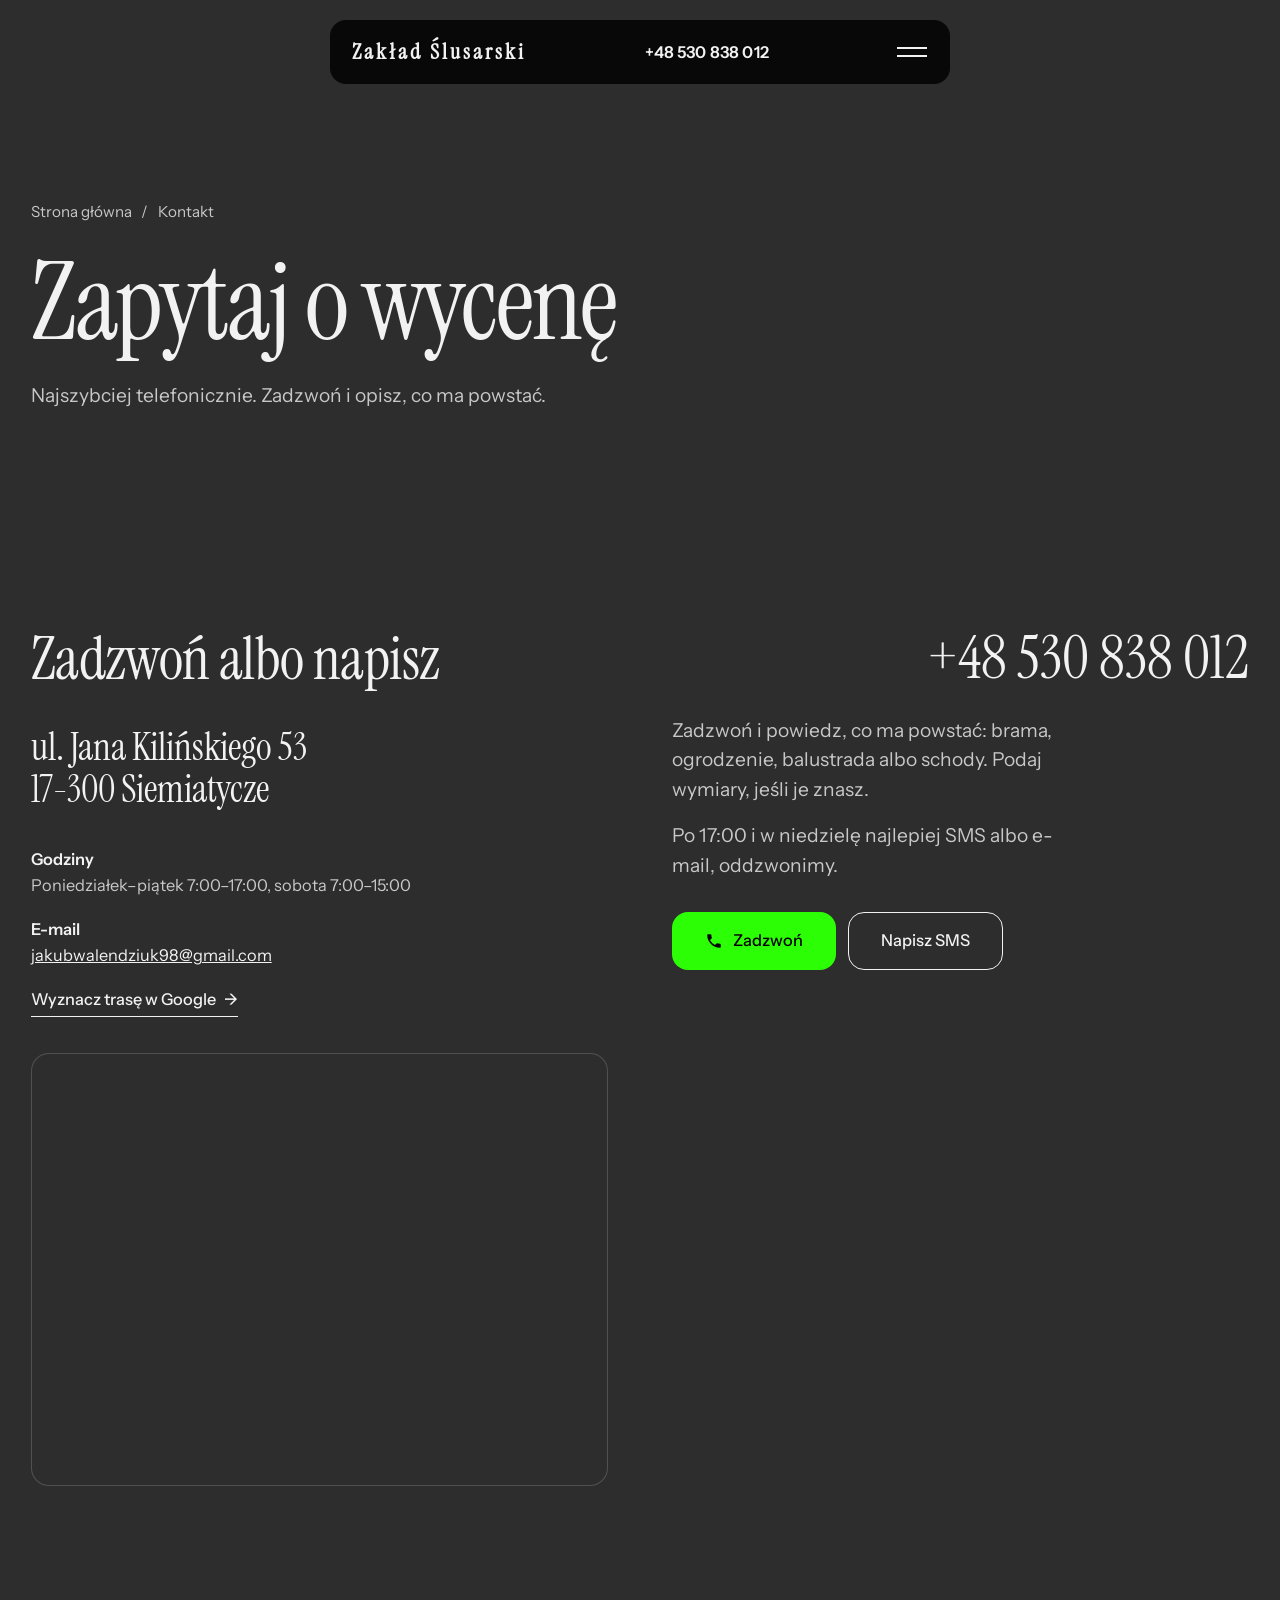
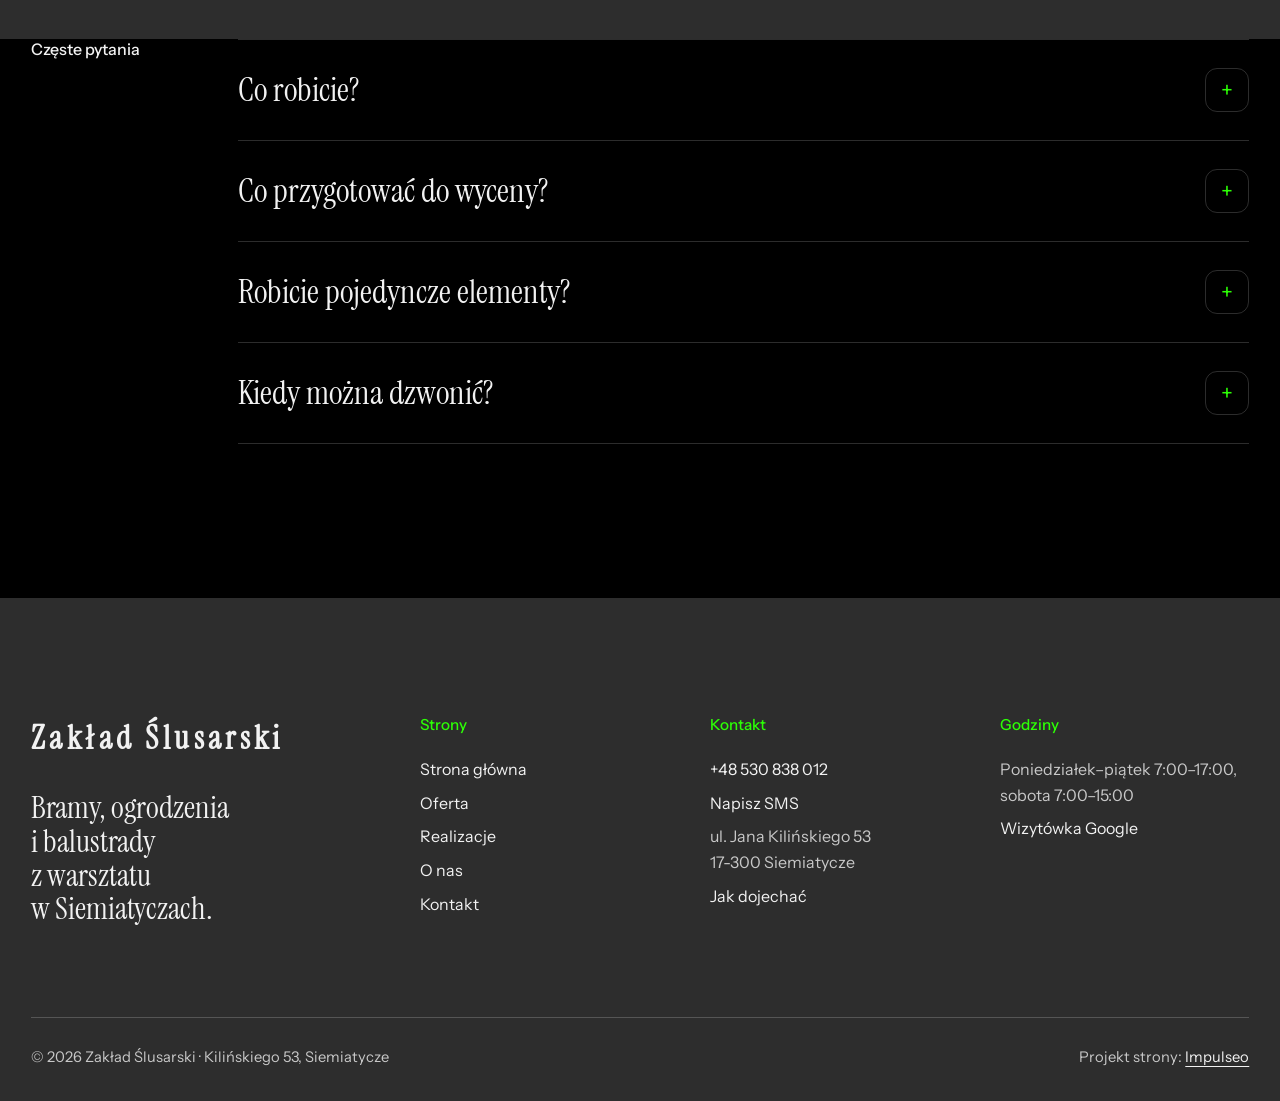
==== commit 47399d67: "Demo na silniku dem: paleta Neon noir, układ thefitouter, tylko zdjęcia firmy Co-Authored-By: Claude" ====
--- a/kontakt.html
+++ b/kontakt.html
@@ -3,118 +3,122 @@
 <head>
 <meta charset="UTF-8">
 <meta name="viewport" content="width=device-width, initial-scale=1.0">
-<title>Kontakt - Zakład Ślusarski</title>
-<meta name="description" content="Kontakt Zakład Ślusarski - ul. Jana Kilińskiego 53, 17-300 Siemiatycze">
-<link rel="canonical" href="https://kris20032.github.io/zaklad-slusarski/kontakt.html">
+<title>Kontakt · Zakład Ślusarski, Kilińskiego 53, Siemiatycze</title>
+<meta name="description" content="Kontakt: Zakład Ślusarski, ul. Jana Kilińskiego 53, 17-300 Siemiatycze, tel. 530 838 012. Pn–pt 7:00–17:00, sob 7:00–15:00.">
+<link rel="canonical" href="https://impulseo-pl.github.io/zaklad-slusarski/kontakt.html">
 <meta name="robots" content="noindex, nofollow">
+<meta name="theme-color" content="#000000">
 <meta property="og:type" content="website">
 <meta property="og:locale" content="pl_PL">
 <meta property="og:site_name" content="Zakład Ślusarski">
-<meta property="og:title" content="Kontakt - Zakład Ślusarski">
-<meta property="og:description" content="Kontakt Zakład Ślusarski - ul. Jana Kilińskiego 53, 17-300 Siemiatycze">
-<meta property="og:url" content="https://kris20032.github.io/zaklad-slusarski/kontakt.html">
-<meta property="og:image" content="https://kris20032.github.io/zaklad-slusarski/img/og.jpg">
+<meta property="og:title" content="Kontakt · Zakład Ślusarski, Kilińskiego 53, Siemiatycze">
+<meta property="og:description" content="Kontakt: Zakład Ślusarski, ul. Jana Kilińskiego 53, 17-300 Siemiatycze, tel. 530 838 012. Pn–pt 7:00–17:00, sob 7:00–15:00.">
+<meta property="og:url" content="https://impulseo-pl.github.io/zaklad-slusarski/kontakt.html">
+<meta property="og:image" content="https://impulseo-pl.github.io/zaklad-slusarski/img/og.jpg">
 <meta property="og:image:width" content="1200">
 <meta property="og:image:height" content="630">
 <meta name="twitter:card" content="summary_large_image">
+
+<script type="application/ld+json">{"@context": "https://schema.org", "@type": "HomeAndConstructionBusiness", "name": "Zakład Ślusarski", "url": "https://impulseo-pl.github.io/zaklad-slusarski/", "telephone": "+48530838012", "email": "jakubwalendziuk98@gmail.com", "image": "https://impulseo-pl.github.io/zaklad-slusarski/img/og.jpg", "address": {"@type": "PostalAddress", "streetAddress": "Jana Kilińskiego 53", "postalCode": "17-300", "addressLocality": "Siemiatycze", "addressRegion": "podlaskie", "addressCountry": "PL"}, "openingHoursSpecification": [{"@type": "OpeningHoursSpecification", "dayOfWeek": ["Monday", "Tuesday", "Wednesday", "Thursday", "Friday"], "opens": "07:00", "closes": "17:00"}, {"@type": "OpeningHoursSpecification", "dayOfWeek": ["Saturday"], "opens": "07:00", "closes": "15:00"}], "sameAs": ["https://www.google.com/maps/place/Walendziuk+Monika.+Zak%C5%82ad+%C5%9Alusarski/@52.4281018,22.8546427,17z"]}</script>
+<script>document.documentElement.classList.add('js')</script>
 <link rel="preconnect" href="https://fonts.googleapis.com">
 <link rel="preconnect" href="https://fonts.gstatic.com" crossorigin>
-<link href="https://fonts.googleapis.com/css2?family=Space+Grotesk:wght@500;600;700&family=DM+Sans:opsz,wght@9..40,400;9..40,500;9..40,600&display=swap" rel="stylesheet">
-<link rel="stylesheet" href="assets/styles.css?v=fc239c52">
+<link href="https://fonts.googleapis.com/css2?family=Instrument+Sans:wght@400..600&family=Instrument+Serif&display=swap" rel="stylesheet">
+<link rel="stylesheet" href="assets/styles.css?v=20261118a">
+<style>:root{--bone:#F2F2F2;--bone-hi:#2D2D2D;--cacao:#000000;--bordeaux:#2D2D2D;--carmine:#2CFF05;--brass:#2CFF05;--ink:#F2F2F2;--ink-2:#C8C8C8;--on-dark:#F2F2F2;--on-dark-2:#C8C8C8;--line:rgba(242,242,242,.18);--line-dark:rgba(242,242,242,.2)}body,.bone{background:#000;color:#F2F2F2}.btn-main{color:#000}.btn-main:hover{background:#BF00FF;color:#000}.card:hover .btn{background:#BF00FF;color:#000}.btn-brass{color:#000}.btn-brass:hover{background:#BF00FF;color:#000}.btn-line:hover{background:#2CFF05;border-color:#2CFF05;color:#000}.dark .btn-line:hover{color:#000}.label-serif{color:#2CFF05}.svc-row p{color:#C8C8C8}.svc-row:hover h3{color:#2CFF05}.bone .rows-list dd,.bone .rows-list p{color:#C8C8C8}.contact h2{color:#F2F2F2}.link{color:#2CFF05}#oferta,.phead.bone,.sec.bone#kontakt{background:#2D2D2D}.cards{background:#2D2D2D}.cards .cards-foot .btn{background:#2CFF05;color:#000}.card{background:#2D2D2D}.card h3{color:#F2F2F2;text-shadow:0 2px 18px rgba(0,0,0,.7)}.facts{background:#BF00FF}.facts li,.facts b,.facts p,.facts a{color:#000!important}.facts li{border-color:rgba(0,0,0,.25)!important}.foot{background:#2D2D2D}.opinie-mini{background:#000;border-top:1px solid rgba(242,242,242,.14)}.form input,.form textarea{background:#000;color:#F2F2F2}.form input:focus,.form textarea:focus{background:#000}.hero-img{object-position:50% 45%}.pill-logo{width:auto}.pill-logo .word,.foot-logo .word{font-family:var(--f-serif);white-space:nowrap}.pill-logo .word{font-size:1.35rem}.foot-logo{width:auto}.foot-logo .word{font-size:2rem}.pill{background:rgba(0,0,0,.82)}.pill.solid{background:rgba(0,0,0,.95)}.lb{background:rgba(0,0,0,.95)}.card::after{background:linear-gradient(180deg,rgba(0,0,0,.2) 0%,rgba(0,0,0,0) 30%,rgba(0,0,0,.75) 100%)}.btn-on-photo{background:rgba(0,0,0,.35)}.js .reveal-text .w{color:rgba(242,242,242,.34)}.form input::placeholder,.form textarea::placeholder{color:rgba(242,242,242,.6)}.hero-cap,.card-cap,.phead-img .poglad{background:rgba(0,0,0,.6)}@media (max-width:700px){.pill-logo .word{font-size:1.1rem}.callbar{background:#000}}</style>
+<script src="assets/lenis.min.js?v=1.1.20" defer></script>
+<script src="assets/main.js?v=20261118a" defer></script>
 </head>
 <body>
-
-<header class="nav">
-  <div class="wrap nav-inner">
-    <a class="brand" href="index.html"><span class="name">Zakład Ślusarski</span><span class="sub">Siemiatycze</span></a>
-    <nav class="nav-links">
+<a class="skip" href="#tresc">Przejdź do treści</a>
+<header class="pill">
+  <a class="pill-logo" href="index.html" aria-label="Zakład Ślusarski - strona główna"><span class="word">Zakład Ślusarski</span></a>
+  <a class="pill-phone" href="tel:+48530838012">+48 530 838 012</a>
+  <button class="burger" type="button" aria-expanded="false" aria-controls="menu" aria-label="Otwórz menu"><i></i><i></i></button>
+</header>
+<div class="menu" id="menu" aria-hidden="true">
+  <div class="menu-grid">
+    <nav class="menu-links" aria-label="Menu główne">
+      <a href="index.html">Strona główna</a>
       <a href="oferta.html">Oferta</a>
       <a href="realizacje.html">Realizacje</a>
-      <a href="o-nas.html">O nas</a>
-      <a href="kontakt.html" class="active" aria-current="page">Kontakt</a>
-      <a href="tel:+48530838012" class="btn btn-accent">Zadzwoń +48 530 838 012</a>
+      <a href="o-nas.html">O nas</a>
+      <a href="kontakt.html" aria-current="page">Kontakt</a>
     </nav>
-    <button class="nav-toggle" aria-label="Menu"><span></span><span></span><span></span></button>
+    <div class="menu-side">
+      <div><b>Telefon</b><a href="tel:+48530838012">+48 530 838 012</a></div>
+      <div><b>Warsztat</b>Kilińskiego 53, Siemiatycze</div>
+      <div><b>Godziny</b>Poniedziałek–piątek 7:00–17:00, sobota 7:00–15:00</div>
+    </div>
   </div>
-</header>
-
-<main>
-<section class="pagehead">
-  <img src="img/g10.jpg" alt="Zakład Ślusarski - Zapytaj o wycenę" width="1548" height="1008" decoding="async">
+</div>
+<main id="tresc">
+<section class="phead bone">
   <div class="wrap">
-    <span class="eyebrow">Kontakt</span>
-    <h1>Zapytaj o wycenę</h1>
-    <p>Odpowiemy na pytania i przygotujemy wycenę.</p>
+    <nav class="crumbs" aria-label="Okruszki"><a href="index.html">Strona główna</a><span aria-hidden="true">/</span><span aria-current="page">Kontakt</span></nav>
+    <h1>Zapytaj o&nbsp;wycenę</h1>
+    <p class="lead">Najszybciej telefonicznie. Zadzwoń i&nbsp;opisz, co ma powstać.</p>
   </div>
 </section>
-<section>
-  <div class="wrap contact-grid">
-    <div class="reveal">
-      <span class="eyebrow">Dane kontaktowe</span>
-      <h2 style="margin:var(--space-4) 0 var(--space-6)">Zakład Ślusarski</h2>
-      <div class="info-list">
-        <div class="info-row"><div class="ic"><svg class="ico-tel" width="16" height="16" viewBox="0 0 24 24" fill="none" aria-hidden="true"><path d="M6.6 10.8a15.5 15.5 0 0 0 6.6 6.6l2.2-2.2a1 1 0 0 1 1-.24 11.4 11.4 0 0 0 3.6.58 1 1 0 0 1 1 1V20a1 1 0 0 1-1 1A17 17 0 0 1 3 4a1 1 0 0 1 1-1h3.5a1 1 0 0 1 1 1c0 1.25.2 2.46.58 3.6a1 1 0 0 1-.25 1l-2.23 2.2Z" fill="currentColor"/></svg></div><div><div class="lbl">Telefon</div><a class="val" href="tel:+48530838012">+48 530 838 012</a></div></div>
-        <div class="info-row"><div class="ic"><svg class="ico-mail" width="16" height="16" viewBox="0 0 24 24" fill="none" aria-hidden="true"><rect x="3.2" y="5.5" width="17.6" height="13" rx="1.6" stroke="currentColor" stroke-width="1.6"/><path d="M4 7l8 6 8-6" stroke="currentColor" stroke-width="1.6" stroke-linecap="round" stroke-linejoin="round"/></svg></div><div><div class="lbl">E-mail</div><a class="val" href="mailto:jakubwalendziuk98@gmail.com">jakubwalendziuk98@gmail.com</a></div></div>
-        <div class="info-row"><div class="ic"><svg class="ico-pin" width="16" height="16" viewBox="0 0 24 24" fill="none" aria-hidden="true"><path d="M12 21s7-6.1 7-11.5A7 7 0 0 0 5 9.5C5 14.9 12 21 12 21Z" stroke="currentColor" stroke-width="1.6" fill="none"/><circle cx="12" cy="9.5" r="2.4" fill="currentColor"/></svg></div><div><div class="lbl">Adres</div><div class="val">ul. Jana Kilińskiego 53, 17-300 Siemiatycze</div></div></div>
-        <div class="info-row"><div class="ic"><svg class="ico-clock" width="16" height="16" viewBox="0 0 24 24" fill="none" aria-hidden="true"><circle cx="12" cy="12" r="8.2" stroke="currentColor" stroke-width="1.6"/><path d="M12 7.5V12l3.2 1.9" stroke="currentColor" stroke-width="1.6" stroke-linecap="round"/></svg></div><div><div class="lbl">Godziny</div><div class="val" style="font-weight:500">Poniedziałek-piątek 7:00-17:00, sobota 7:00-15:00</div></div></div>
+<section class="sec bone" id="kontakt">
+  <div class="wrap contact">
+    <div class="up">
+      <h2>Zadzwoń albo napisz</h2>
+      <p class="big-addr">ul. Jana Kilińskiego 53<br>17-300 Siemiatycze</p>
+      <div class="contact-meta">
+        <p><b>Godziny</b>Poniedziałek–piątek 7:00–17:00, sobota 7:00–15:00</p>
+        <p><b>E-mail</b><a href="mailto:jakubwalendziuk98@gmail.com">jakubwalendziuk98@gmail.com</a></p>
+        <p><a class="link" href="https://www.google.com/maps/place/Walendziuk+Monika.+Zak%C5%82ad+%C5%9Alusarski/@52.4281018,22.8546427,17z" target="_blank" rel="noopener">Wyznacz trasę w&nbsp;Google <span aria-hidden="true">→</span></a></p>
       </div>
+      <div class="map"><iframe src="https://maps.google.com/maps?q=Zak%C5%82ad%20%C5%9Alusarski%2C%20Kili%C5%84skiego%2053%2C%2017-300%20Siemiatycze&z=15&output=embed" title="Mapa dojazdu, Kilińskiego 53, Siemiatycze" loading="lazy" referrerpolicy="no-referrer-when-downgrade"></iframe></div>
     </div>
-    <div class="reveal">
-      <form class="form" action="https://formsubmit.co/jakubwalendziuk98@gmail.com" method="POST">
-        <input type="hidden" name="_subject" value="Zapytanie ze strony Zakład Ślusarski">
-        <input type="hidden" name="_captcha" value="false">
-        <input type="hidden" name="_template" value="table">
-        <div class="fld"><label for="name">Imię / firma</label><input id="name" name="name" type="text" placeholder="np. Jan Kowalski" required></div>
-        <div class="fld"><label for="email">E-mail</label><input id="email" name="email" type="email" placeholder="adres@email.pl" required></div>
-        <div class="fld"><label for="phone">Telefon</label><input id="phone" name="phone" type="tel" placeholder="+48 ..."></div>
-        <div class="fld"><label for="msg">Czego dotyczy zapytanie?</label><textarea id="msg" name="message" placeholder="Napisz krótko, w czym możemy pomóc" required></textarea></div>
-        <button type="submit" class="btn btn-accent" style="width:100%;justify-content:center">Wyślij zapytanie <span class="arr">→</span></button>
-        <p class="note">Wiadomość trafi bezpośrednio do nas. Można też zadzwonić: +48 530 838 012.</p>
-      </form>
+    <div class="contact-right up" id="formularz">
+      <a class="big-phone" href="tel:+48530838012">+48 530 838 012</a>
+      <p class="lead">Zadzwoń i&nbsp;powiedz, co ma powstać: brama, ogrodzenie, balustrada albo schody. Podaj wymiary, jeśli je znasz.</p>
+      <p class="lead" style="margin-top:16px">Po 17:00 i&nbsp;w&nbsp;niedzielę najlepiej SMS albo e-mail, oddzwonimy.</p>
+      <div class="contact-cta">
+        <a class="btn btn-main" href="tel:+48530838012"><svg class="ico" viewBox="0 0 24 24" fill="none" aria-hidden="true"><path d="M6.6 10.8a15.5 15.5 0 0 0 6.6 6.6l2.2-2.2a1 1 0 0 1 1-.24 11.4 11.4 0 0 0 3.6.58 1 1 0 0 1 1 1V20a1 1 0 0 1-1 1A17 17 0 0 1 3 4a1 1 0 0 1 1-1h3.5a1 1 0 0 1 1 1c0 1.25.2 2.45.57 3.57a1 1 0 0 1-.25 1L6.6 10.8Z" fill="currentColor"/></svg>Zadzwoń</a>
+        <a class="btn btn-line" href="sms:+48530838012?body=Dzie%C5%84%20dobry%2C%20pytam%20o%3A%20%28brama%2Fogrodzenie%2Fbalustrada%2Fschody%29.%20Wymiary%3A%20...">Napisz SMS</a>
+      </div>
     </div>
   </div>
 </section>
-<section style="padding-top:0">
-  <div class="wrap reveal">
-    <iframe class="map" title="Zakład Ślusarski - Siemiatycze" src="https://maps.google.com/maps?q=52.4281018%2C22.8546427&z=15&output=embed" loading="lazy" referrerpolicy="no-referrer-when-downgrade"></iframe>
+<section class="sec bone" style="padding-top:0">
+  <div class="wrap faq">
+    <h2 class="label">Częste pytania</h2>
+    <div>
+      <details><summary>Co robicie?</summary><p>Bramy wjazdowe i&nbsp;furtki, ogrodzenia kute, balustrady, schody metalowe, kraty, bramy przemysłowe i&nbsp;pojedyncze elementy na zamówienie.</p></details>
+      <details><summary>Co przygotować do wyceny?</summary><p>Wymiary wjazdu, schodów albo odcinka ogrodzenia i&nbsp;zdjęcie miejsca. Jeśli masz wzór, który Ci się podoba, wyślij go SMS-em.</p></details>
+      <details><summary>Robicie pojedyncze elementy?</summary><p>Tak, spawanie i&nbsp;kowalstwo na zamówienie, także jedna rzecz.</p></details>
+      <details><summary>Kiedy można dzwonić?</summary><p>Poniedziałek–piątek 7:00–17:00, sobota 7:00–15:00. Po tych godzinach napisz SMS albo e-mail.</p></details>
+    </div>
   </div>
 </section>
 </main>
-
-<footer>
+<footer class="foot dark">
   <div class="wrap">
-    <div class="foot-grid">
-      <div class="foot-brand">
-        <div class="name">Zakład Ślusarski</div>
-        <p>Od 2005 roku robimy w Siemiatyczach konstrukcje z metalu: bramy wjazdowe, ogrodzenia kute, balustrady i schody.</p>
+    <div class="foot-top">
+      <div>
+        <a class="foot-logo" href="index.html" aria-label="Zakład Ślusarski - strona główna"><span class="word">Zakład Ślusarski</span></a>
+        <p class="foot-claim">Bramy, ogrodzenia i&nbsp;balustrady z&nbsp;warsztatu w&nbsp;Siemiatyczach.</p>
       </div>
-      <div class="foot-col">
-        <h4>Nawigacja</h4>
-        <a href="oferta.html">Oferta</a>
-        <a href="realizacje.html">Realizacje</a>
-        <a href="o-nas.html">O nas</a>
-        <a href="kontakt.html">Kontakt</a>
-      </div>
-      <div class="foot-col">
-        <h4>Kontakt</h4>
-        <a href="tel:+48530838012">+48 530 838 012</a>
-        <a href="mailto:jakubwalendziuk98@gmail.com">jakubwalendziuk98@gmail.com</a>
-        <p>ul. Jana Kilińskiego 53, 17-300 Siemiatycze</p>
-        <a href="https://www.google.com/maps/place/Walendziuk+Monika.+Zak%C5%82ad+%C5%9Blusarski/@52.4281018,22.8546427,17z" target="_blank" rel="noopener">Jak dojechać →</a>
-      <div class="foot-soc">
-        <a class="soc" href="https://www.google.com/maps/place/Walendziuk+Monika.+Zak%C5%82ad+%C5%9Blusarski/@52.4281018,22.8546427,17z" target="_blank" rel="noopener" aria-label="Google - Zakład Ślusarski"><svg viewBox="0 0 24 24" aria-hidden="true" focusable="false"><path d="M12.48 10.92v3.28h7.84c-.24 1.84-.853 3.187-1.787 4.133-1.147 1.147-2.933 2.4-6.053 2.4-4.827 0-8.6-3.893-8.6-8.72s3.773-8.72 8.6-8.72c2.6 0 4.507 1.027 5.907 2.347l2.307-2.307C18.747 1.44 16.133 0 12.48 0 5.867 0 .307 5.387.307 12s5.56 12 12.173 12c3.573 0 6.267-1.173 8.373-3.36 2.16-2.16 2.84-5.213 2.84-7.667 0-.76-.053-1.467-.173-2.053H12.48z" fill="currentColor"/></svg></a>
-      </div>
-      </div>
+      <div><h4>Strony</h4><ul><li><a href="index.html">Strona główna</a></li><li><a href="oferta.html">Oferta</a></li><li><a href="realizacje.html">Realizacje</a></li><li><a href="o-nas.html">O nas</a></li><li><a href="kontakt.html">Kontakt</a></li></ul></div>
+      <div><h4>Kontakt</h4><ul>
+        <li><a href="tel:+48530838012">+48 530 838 012</a></li><li><a href="sms:+48530838012?body=Dzie%C5%84%20dobry%2C%20pytam%20o%3A%20%28brama%2Fogrodzenie%2Fbalustrada%2Fschody%29.%20Wymiary%3A%20...">Napisz SMS</a></li><li>ul. Jana Kilińskiego 53<br>17-300 Siemiatycze</li><li><a href="https://www.google.com/maps/place/Walendziuk+Monika.+Zak%C5%82ad+%C5%9Alusarski/@52.4281018,22.8546427,17z" target="_blank" rel="noopener">Jak dojechać</a></li>
+      </ul></div>
+      <div><h4>Godziny</h4><ul>
+        <li>Poniedziałek–piątek 7:00–17:00, sobota 7:00–15:00</li><li><a href="https://www.google.com/maps/place/Walendziuk+Monika.+Zak%C5%82ad+%C5%9Alusarski/@52.4281018,22.8546427,17z" target="_blank" rel="noopener">Wizytówka Google</a></li>
+      </ul></div>
     </div>
-    <div class="foot-bot">
-      <span>© 2026 Zakład Ślusarski</span>
-      <span>Projekt strony: <a class="foot-credit" href="https://impulseo.pl" target="_blank" rel="noopener">Impulseo</a></span>
+    <div class="foot-bottom">
+      <span>© 2026 Zakład Ślusarski · Kilińskiego 53, Siemiatycze</span>
+      <span>Projekt strony: <a href="https://impulseo.pl" target="_blank" rel="noopener">Impulseo</a></span>
     </div>
   </div>
 </footer>
-<div class="sticky-call"><a class="sc-call" href="tel:+48530838012"><svg class="ico-tel" width="16" height="16" viewBox="0 0 24 24" fill="none" aria-hidden="true"><path d="M6.6 10.8a15.5 15.5 0 0 0 6.6 6.6l2.2-2.2a1 1 0 0 1 1-.24 11.4 11.4 0 0 0 3.6.58 1 1 0 0 1 1 1V20a1 1 0 0 1-1 1A17 17 0 0 1 3 4a1 1 0 0 1 1-1h3.5a1 1 0 0 1 1 1c0 1.25.2 2.46.58 3.6a1 1 0 0 1-.25 1l-2.23 2.2Z" fill="currentColor"/></svg> Zadzwoń</a><a class="sc-quote" href="kontakt.html">Zadzwoń po wycenę</a></div>
-<div class="demo-wazne" data-do="2026-11-24" data-cykl="3" hidden><svg class="dw-ico" width="13" height="13" viewBox="0 0 24 24" fill="none" aria-hidden="true"><circle cx="12" cy="12" r="8.6" stroke="currentColor" stroke-width="1.8"/><path d="M12 7.2V12l3.3 2" stroke="currentColor" stroke-width="1.8" stroke-linecap="round"/></svg><span class="dw-txt"></span></div>
-
-<script src="assets/main.js"></script>
+<div class="callbar">
+  <a class="btn btn-main" href="tel:+48530838012"><svg class="ico" viewBox="0 0 24 24" fill="none" aria-hidden="true"><path d="M6.6 10.8a15.5 15.5 0 0 0 6.6 6.6l2.2-2.2a1 1 0 0 1 1-.24 11.4 11.4 0 0 0 3.6.58 1 1 0 0 1 1 1V20a1 1 0 0 1-1 1A17 17 0 0 1 3 4a1 1 0 0 1 1-1h3.5a1 1 0 0 1 1 1c0 1.25.2 2.45.57 3.57a1 1 0 0 1-.25 1L6.6 10.8Z" fill="currentColor"/></svg>Zadzwoń</a>
+  <a class="btn btn-line" href="sms:+48530838012?body=Dzie%C5%84%20dobry%2C%20pytam%20o%3A%20%28brama%2Fogrodzenie%2Fbalustrada%2Fschody%29.%20Wymiary%3A%20...">Napisz SMS</a>
+</div>
 </body>
 </html>
--- a/assets/styles.css
+++ b/assets/styles.css
@@ -1,1858 +1,386 @@
-/* ============================================================
-   STOLBASZ — premium, architektoniczny B2B fit-out
-   Jasna paleta, zero brązu. System wg premium-web-craft.
-   Projekt strony: Impulseo (impulseo.pl)
-   ============================================================ */
-
+/* Silnik dem Impulseo (11.2026). Układ wg thefitouter.com: menu-pigułka, wielki szeryf, tekst odsłaniany słowo po słowie,
+   lista usług, karty rozwijane przy przewijaniu. Paleta 60-30-10: Bone (tło) / Bordeaux + Cacao (sekcje, stopka) / Carmine + Brass (przyciski).
+   Kroje: Instrument Serif + Instrument Sans. Dane klienta NIE trafiają do tego pliku (tylko do tresc.py i <style> w HTML). */
 :root{
-  /* PALETA — jasna, architektoniczna, chłodna */
-  --paper:#F4F6F8;          /* główne tło */
-  --paper-2:#E7EBEF;        /* sekcje alternatywne (chłodny jasny szary) */
-  --paper-3:#E7EBEF;        /* delikatne wypełnienia */
-  --ink:#15212E;            /* tekst główny — chłodny grafit */
-  --ink-soft:#243443;       /* nagłówki drugorzędne */
-  --muted:#6B7785;          /* tekst poboczny */
-  --line:rgba(21,33,46,.12);/* hairline */
-  --accent:#E8A317;         /* stonowany petrol-slate — jedyny akcent */
-  --accent-d:#C9870C;
-  --accent-soft:rgba(232,163,23,.10);
-  --dark:#15212E;           /* sekcje ciemne (stopka/CTA) */
-
-  /* HOVER ZDJĘĆ — JEDEN standard dla całego silnika (decyzja K. 04.08.2026, artefakt z wariantami).
-     AKTUALNE (K.+Szymon 09.08.2026, wybór z artefaktu 6 wariantów): zoom 1.05 przy 1.4s -
-     przy tak długim czasie mocniejszy kadr NIE skacze, tylko „oddycha". Poprzedni standard
-     (1.02 / .55s z 04.08) odbierany jako dynamiczny i szybki.
-     Spoczynek lekko przygaszony, ale TYLKO tam, gdzie jest mysz (@media hover:hover) —
-     na telefonie zdjęcia zostają w pełnej jasności. */
-  --img-zoom:1.05;                   /* K.+Szymon 09.08: wariant F z artefaktu porównawczego */
-  --img-rest:brightness(.95) saturate(.99);
-  --img-hot:brightness(1.06) saturate(1.05);
-  --img-dur:1.4s;                    /* K.+Szymon 09.08 (wariant F): powoli = elegancko */
-  --img-ease:cubic-bezier(.16,.84,.44,1);  /* miękki ogon, efekt „oddychania" */
-
-  /* ODSTĘPY — skala 4/8 */
-  --space-1:4px; --space-2:8px; --space-3:12px; --space-4:16px; --space-5:24px;
-  --space-6:32px; --space-7:48px; --space-8:64px; --space-9:96px; --space-10:128px;
-
-  /* TYPOGRAFIA — fluid clamp() (skala podbita 16.07.2026: większe, czytelniejsze litery — uwaga Adama) */
-  --text-sm:clamp(.9rem,.87rem + .12vw,1rem);
-  --text-base:clamp(1.08rem,1.04rem + .18vw,1.2rem);
-  --text-lg:clamp(1.24rem,1.15rem + .34vw,1.44rem);
-  --text-h3:clamp(1.34rem,1.22rem + .55vw,1.66rem);
-  --text-h2:clamp(2.1rem,1.66rem + 2.1vw,3.1rem);
-  --text-h1:clamp(2.9rem,2.1rem + 4vw,5.1rem);
-
-  /* PROMIENIE — architektoniczne, raczej ostre */
-  --r-sm:3px; --r-md:6px; --r-lg:10px;
-
-  /* RUCH */
-  --ease:cubic-bezier(.25,.46,.45,.94); --dur:.24s;
-
-  /* CIENIE — miękkie, warstwowe */
-  --sh-sm:0 1px 2px rgba(16,24,32,.04), 0 2px 8px rgba(16,24,32,.05);
-  --sh-md:0 2px 6px rgba(16,24,32,.05), 0 12px 28px -8px rgba(16,24,32,.12);
-  --sh-lg:0 6px 14px rgba(16,24,32,.07), 0 26px 56px -18px rgba(16,24,32,.22);
-
-  --hairline:1px solid var(--line);
-
-  --font-display:'Space Grotesk','Inter',sans-serif;
-  --font-body:'DM Sans','Inter',sans-serif;
-}
-
-*{box-sizing:border-box;margin:0;padding:0}
-html{scroll-behavior:smooth}
-body{
-  font-family:var(--font-body);
-  font-size:var(--text-base);
-  line-height:1.65;
-  color:var(--ink);
-  background:var(--paper);
-  -webkit-font-smoothing:antialiased;
-  text-rendering:optimizeLegibility;
-}
-img{max-width:100%;height:auto;display:block}  /* height:auto = width/height z atrybutów trzyma proporcje (TOP#12) */
-a{color:inherit;text-decoration:none}
-
-.wrap{width:min(92%,1180px);margin-inline:auto}
-section{padding-block:clamp(52px,6.5vw,96px)}
-
-h1,h2,h3{font-family:var(--font-display);font-weight:700;line-height:1.08;letter-spacing:-.02em;color:var(--ink)}
-h1{font-size:var(--text-h1);letter-spacing:-.035em}
-h2{font-size:var(--text-h2);letter-spacing:-.025em}
-h3{font-size:var(--text-h3)}
-/* MIARA — długość wiersza. WCAG 2.2 SC 1.4.8: max 80 znaków; Butterick: 45–90.
-   68ch daje realnie 72–78 znaków polskiego tekstu, czyli z zapasem pod granicą.
-   Wcześniej limit miał TYLKO <p> — <li>, <blockquote> i <dd> nie miały żadnego,
-   i to jedyny powód, dla którego 23 bloki na dwóch oddanych stronach jadą po
-   83–106 znaków w wierszu (pomiar 07.08.2026, bramka `miara`).
-   ⚠️ Listy i definicje ograniczamy TYLKO bez klasy: `ul`/`ol` z klasą to u nas
-   układ (siatki kafli, menu), a nie tekst ciągły — tam miarę wyznacza układ. */
-/* 60ch, nie 68ch (K. 10.08): po zmianie fontów na węższe kroje (DM Sans i spółka)
-   w 68ch mieściło się ~90 znaków - bramka pikselowa słusznie zgłaszała przekroczenie
-   granicy 80. Pomiar na żywej przeglądarce: 60ch = 90 znaków, 53ch = ~78 znaków, czyli normę WCAG 1.4.8. */
-:root{ --miara:53ch }
-p{max-width:min(100%,var(--miara))}
-blockquote,
-ul:not([class])>li, ol:not([class])>li,
-dl:not([class])>dd{max-width:min(100%,var(--miara))}
-
-/* ⚠️ Świadomie BEZ wyjątku `.tile p,.card p,.svc p{max-width:none}`, choć nasuwa się sam:
-   te akapity BYŁY już ograniczone (stare `p{max-width:65ch}`), więc „wyjątek" nie odblokowałby
-   niczego nowego — tylko ROZLUŹNIŁ stan sprzed zmiany na wszystkich demach naraz.
-   `figcaption` żadna z reguł wyżej nie dotyczy, więc też nie potrzebuje zwolnienia. */
-
-/* ŁAMANIE. `balance` wyrównuje długości wierszy w nagłówku, `pretty` pilnuje ostatniego
-   wiersza akapitu, żeby nie został w nim jeden wyraz. Obsługiwane od Chrome 117 /
-   Safari 17.5; starsze przeglądarki po prostu ignorują tę własność.
-   `text-wrap:pretty` nie występowało dotąd ANI RAZ w silniku ani w repo klientów. */
-h1,h2,h3,.lead,.lede{text-wrap:balance}
-p,li,blockquote,dd{text-wrap:pretty}
-
-.eyebrow{
-  font-family:var(--font-body);
-  font-size:var(--text-sm);
-  font-weight:600;
-  letter-spacing:.18em;
-  text-transform:uppercase;
-  color:var(--accent);
-  display:inline-flex;align-items:center;gap:var(--space-3);
-}
-/* flex:none + margin-top = kreska trzyma się PIERWSZEJ linii. Wcześniej align-items:center
-   centrowało ją względem całego bloku i przy zawinięciu (długi kicker typu
-   „…WNĘTRZ · LESZNO · OD 2019") druga linia lądowała z brzydkim wcięciem. */
-.eyebrow{align-items:flex-start}
-.eyebrow>*,.eyebrow{text-wrap:balance}   /* dlugi kicker lamal sie na sierote typu samo „2019" w drugiej linii */
-.eyebrow::before{content:"";width:28px;height:1px;background:var(--accent);display:inline-block;flex:none;margin-top:.62em}
-
-.muted{color:var(--muted)}
-.lead{font-size:var(--text-lg);line-height:1.55;color:var(--ink-soft);max-width:50ch}
-
-/* ---------- BUTTONS ---------- */
-.btn{
-  display:inline-flex;align-items:center;gap:var(--space-2);
-  font-weight:600;font-size:var(--text-sm);letter-spacing:.02em;
-  padding:var(--space-4) var(--space-6);
-  border-radius:var(--r-sm);
-  transition:transform var(--dur) var(--ease),box-shadow var(--dur) var(--ease),background var(--dur) var(--ease);
-  cursor:pointer;border:1px solid transparent;
-}
-.btn-accent{background:var(--accent);color:#fff;box-shadow:var(--sh-sm)}
-.btn-accent:hover{background:var(--accent-d);transform:translateY(-2px);box-shadow:var(--sh-md)}
-.btn-accent:active{transform:translateY(0);box-shadow:var(--sh-sm)}
-.btn-ghost{background:transparent;color:var(--ink);border-color:var(--line)}
-.btn-ghost:hover{border-color:var(--accent);color:var(--accent);transform:translateY(-2px)}
-.btn-light{background:#fff;color:var(--ink);box-shadow:var(--sh-sm)}
-.btn-light:hover{transform:translateY(-2px);box-shadow:var(--sh-md)}
-.btn .arr{transition:transform var(--dur) var(--ease)}
-.btn:hover .arr{transform:translateX(4px)}
-
-/* ---------- NAV ---------- */
-.nav{
-  position:sticky;top:0;z-index:50;
-  background:color-mix(in srgb,var(--paper) 88%,transparent);
-  backdrop-filter:saturate(140%) blur(10px);
-  border-bottom:var(--hairline);
-}
-.nav-inner{display:flex;align-items:center;justify-content:space-between;gap:var(--space-5);height:72px}
-/* ANTY-NACHODZENIE (K. 05.08.2026): długa nazwa firmy + przycisk z pełnym numerem nie mieściły się w pasku
-   i flex ściskał linki PONIŻEJ ich treści - "Kontakt" wchodził na ramkę "Zadzwoń +48 ...". Teraz ustępuje
-   nazwa marki (skrót wielokropkiem), a menu i przycisk nigdy się nie kurczą ani nie zachodzą na siebie. */
-.brand{display:flex;flex-direction:column;line-height:1;min-width:0;flex:0 1 auto}
-.brand .name{font-family:var(--font-display);font-weight:800;font-size:1.35rem;letter-spacing:.04em;white-space:nowrap;overflow:hidden;text-overflow:ellipsis}
-.brand .sub{font-size:.62rem;letter-spacing:.34em;text-transform:uppercase;color:var(--muted);margin-top:5px;white-space:nowrap;overflow:hidden;text-overflow:ellipsis}
-.nav-links{display:flex;align-items:center;gap:var(--space-6);flex:0 0 auto}
-.nav-links a{font-size:var(--text-sm);font-weight:500;color:var(--ink-soft);position:relative;padding-block:4px;white-space:nowrap;transition:color var(--dur) var(--ease)}
-.nav-links a::after{content:"";position:absolute;left:0;bottom:0;width:0;height:1.5px;background:var(--accent);transition:width var(--dur) var(--ease)}
-.nav-links a:hover,.nav-links a.active{color:var(--ink)}
-.nav-links a:hover::after,.nav-links a.active::after{width:100%}
-.nav-links .btn{padding:var(--space-2) var(--space-5)}
-/* przyciski w nav: właściwy kolor (przebij .nav-links a) + bez podkreślenia */
-.nav-links a.btn-accent{color:#fff}
-.nav-links a.btn-ghost,.nav-links a.btn-light{color:var(--ink)}
-/* CTA w pasku: NIE podkreślenie spod linków menu, ale ten sam przelatujący błysk,
-   co na wszystkich innych przyciskach (zgłoszenie K. 13.08.2026 - „na hero jest efekt
-   światła przechodzącego przez przycisk, na navbarze go nie ma, a mają być identyczne").
-   Reguła `.nav-links a::after` jest silniejsza od `.btn::after`, więc trzeba jej
-   geometrię wyzerować i wpisać połysk z nazwy - samo `display:none` gasiło efekt. */
-.nav-links a.btn::after{
-  display:block;content:"";position:absolute;inset:0;z-index:-1;pointer-events:none;
-  width:auto;height:auto;border-radius:inherit;   /* kasuje geometrię podkreślenia (width:0;height:1.5px) */
-  background:linear-gradient(100deg,transparent 32%,rgba(255,255,255,.20) 50%,transparent 68%);
-  translate:-120% 0}
-@media (prefers-reduced-motion:no-preference){
-  .nav-links a.btn:hover::after{translate:120% 0;transition:translate .75s var(--mt-ease,cubic-bezier(.16,.84,.44,1))}
-}
-.nav-toggle{display:none;background:none;border:none;cursor:pointer;flex-direction:column;gap:5px;padding:8px}
-.nav-toggle span{width:24px;height:2px;background:var(--ink);transition:var(--dur)}
-/* Ciasny zakres MIĘDZY menu mobilnym a pełnym pulpitem: zbijamy odstępy i nazwę marki,
-   żeby wszystko zmieściło się naturalnie, zanim w ogóle dojdzie do skracania wielokropkiem. */
-@media(max-width:1280px) and (min-width:921px){
-  .nav-links{gap:var(--space-4)}
-  .nav-links .btn{padding:var(--space-2) var(--space-4)}
-  .brand .name{font-size:1.15rem}
-}
-
-/* ---------- HERO (split) ---------- */
-.hero{position:relative;overflow:hidden;border-bottom:var(--hairline)}
-.hero-grid{display:grid;grid-template-columns:1.05fr .95fr;gap:clamp(24px,4vw,60px);align-items:center;
-  padding-block:clamp(36px,4.5vw,64px)}
-.hero-copy .eyebrow{margin-bottom:var(--space-5)}
-.hero-copy h1{margin-bottom:var(--space-5)}
-.hero-copy .lead{margin-bottom:var(--space-7)}
-.hero-actions{display:flex;flex-wrap:wrap;gap:var(--space-4)}
-.hero-art{position:relative;aspect-ratio:4/3;border-radius:var(--r-lg);overflow:hidden;box-shadow:var(--sh-lg)}
-.hero-art img{width:100%;height:100%;object-fit:cover}
-.hero-art::after{content:"";position:absolute;inset:0;background:linear-gradient(180deg,transparent 55%,rgba(18,24,28,.28))}
-.hero-badge{position:absolute;left:var(--space-5);bottom:var(--space-5);z-index:2;
-  background:rgba(252,252,251,.94);backdrop-filter:blur(4px);
-  border-radius:var(--r-md);padding:var(--space-4) var(--space-5);box-shadow:var(--sh-md);max-width:78%}
-.hero-badge strong{display:block;font-family:var(--font-display);font-size:1rem;letter-spacing:-.01em}
-.hero-badge span{font-size:var(--text-sm);color:var(--muted)}
-
-/* ---------- HERO duży / kinowy (strona główna) ---------- */
-.hero-cine{position:relative;min-height:clamp(560px,82vh,840px);min-height:clamp(560px,82svh,840px);display:flex;align-items:center;overflow:hidden;border-bottom:var(--hairline)}
-.hero-cine>img{position:absolute;inset:0;width:100%;height:100%;object-fit:cover;z-index:0}
-.hero-cine::after{content:"";position:absolute;inset:0;z-index:1;
-  background:linear-gradient(95deg,rgba(13,18,23,.86) 0%,rgba(13,18,23,.64) 32%,rgba(13,18,23,.24) 62%,rgba(13,18,23,.04) 100%)}
-.hero-cine .wrap{position:relative;z-index:2;padding-block:var(--space-8)}
-.hero-cine .hero-copy{max-width:660px}
-.hero-cine .eyebrow{color:#fff;margin-bottom:var(--space-5)}
-.hero-cine .eyebrow::before{background:#fff}
-.hero-cine h1{color:#fff;margin-bottom:var(--space-5);font-size:clamp(2.9rem,2rem + 4.4vw,5.2rem);text-wrap:balance}
-.hero-cine .lead{color:rgba(255,255,255,.92);max-width:48ch;margin-bottom:var(--space-7)}
-.hero-cine .hero-actions{display:flex;flex-wrap:wrap;gap:var(--space-4)}
-/* NISKIE OKNO (laptop z dokiem i paskami przeglądarki ma ~700-780 px wysokości widoku):
-   H1 do 5.2rem + długi lead nie mieściły się i przyciski wypadały POD krawędź ekranu -
-   klient widział stronę bez ani jednego CTA. Skalujemy w dół, zamiast przycinać treść. */
-@media(min-width:821px) and (max-height:820px){
-  .hero-cine{min-height:clamp(520px,94svh,780px)}
-  .hero-cine .wrap{padding-block:var(--space-6)}
-  .hero-cine h1{font-size:clamp(2.2rem,1.5rem + 2.6vw,3.6rem);margin-bottom:var(--space-4)}
-  .hero-cine .eyebrow{margin-bottom:var(--space-4)}
-  .hero-cine .lead{margin-bottom:var(--space-5);max-width:44ch}
-}
-@media(max-width:680px){
-  .hero-cine{min-height:clamp(520px,76vh,640px);min-height:clamp(520px,76svh,640px);align-items:flex-end}
-  .hero-cine::after{background:linear-gradient(0deg,rgba(13,18,23,.9) 6%,rgba(13,18,23,.45) 55%,rgba(13,18,23,.25) 100%)}
-  .hero-cine .wrap{padding-bottom:var(--space-9)}
-  /* TELEFON (~90% oglądających): lead potrafił zająć 8 linii i zepchnąć CTA poza pierwszy ekran.
-     Zwężamy interlinię i skalę - treści nie ucinamy, bo to ona sprzedaje. */
-  .hero-cine .lead{font-size:.98rem;line-height:1.5;margin-bottom:var(--space-5)}
-  .hero-cine .eyebrow{font-size:.72rem;letter-spacing:.13em;margin-bottom:var(--space-4)}
-  .hero-cine .eyebrow::before{width:20px}
-  .hero-cine h1{margin-bottom:var(--space-4)}
-}
-
-/* full-bleed hero variant (podstrony) */
-.pagehead{position:relative;min-height:46vh;min-height:46svh;display:flex;align-items:flex-end;overflow:hidden;border-bottom:var(--hairline)}
-.pagehead img{position:absolute;inset:0;width:100%;height:100%;object-fit:cover}
-/* 10.08.2026 (decyzja K.): mocniejsze przyciemnienie + cień pod tekstem. Bramka mierzyła na
-   nagłówkach podstron 3,38-3,43:1 przy wymaganych 4,5 — jasne zdjęcie (hala, śnieg, niebo)
-   podchodziło pod biały tekst. Zdjęcia klientów są różne, więc kontrast musi dawać WARSTWA,
-   a nie szczęśliwy dobór kadru. */
-.pagehead::after{content:"";position:absolute;inset:0;background:linear-gradient(180deg,rgba(18,24,28,.40),rgba(18,24,28,.76))}
-.pagehead .wrap{position:relative;z-index:2;padding-block:var(--space-9);color:#fff}
-.pagehead h1{color:#fff;max-width:18ch;text-shadow:0 2px 16px rgba(0,0,0,.55)}
-.pagehead .eyebrow{color:#fff}
-.pagehead .eyebrow::before{background:#fff}
-.pagehead p{color:rgba(255,255,255,.92);margin-top:var(--space-4);max-width:54ch;text-shadow:0 1px 12px rgba(0,0,0,.5)}
-
-/* ---------- STRIP (pasek skrótów / liczby) ---------- */
-.strip{background:var(--dark);color:#fff}
-/* PASEK HASEŁ — standard 04.08.2026 (decyzja K.): 5 haseł w JEDNYM rzędzie, tekst WYŚRODKOWANY,
-   węższe marginesy boczne niż reszta strony (pasek ma iść szerzej), równe wysokości kolumn. */
-.strip .wrap{width:min(96%,1440px);display:grid;grid-template-columns:repeat(5,1fr);
-  gap:var(--space-5);padding-block:var(--space-7);align-items:stretch}
-.strip .item .k{font-family:var(--font-display);font-size:clamp(1.05rem,.82rem + .85vw,1.55rem);
-  font-weight:800;letter-spacing:-.02em;color:#fff;line-height:1.18;text-wrap:balance}
-.strip .item .v{font-size:var(--text-sm);color:rgba(255,255,255,.66);margin-top:var(--space-2);line-height:1.4}
-.strip .item{border-left:2px solid var(--accent);padding-inline:var(--space-4);
-  text-align:center;display:flex;flex-direction:column;justify-content:center}
-/* liczba kolumn = liczba haseł, żeby ostatnie nie zostawało samo w drugim rzędzie.
-   Klasę n-N nadaje multipage.py; domyślnie (bez klasy) pasek jest 5-kolumnowy. */
-.strip.n-2 .wrap{grid-template-columns:repeat(2,1fr)}
-.strip.n-3 .wrap{grid-template-columns:repeat(3,1fr)}
-.strip.n-4 .wrap{grid-template-columns:repeat(4,1fr);gap:var(--space-6)}
-.strip.n-4 .item .k{font-size:clamp(1.3rem,1rem + 1.1vw,2rem)}
-.strip.n-6 .wrap{grid-template-columns:repeat(6,1fr);gap:var(--space-4)}
-.strip.n-6 .item .k{font-size:clamp(.98rem,.8rem + .7vw,1.35rem)}
-/* równe łamanie: zamiast "długa linia + jedno słowo" obie linie zbliżonej długości */
-.strip .item .k{text-wrap:balance}
-
-/* ---------- SECTION HEAD ---------- */
-.head{max-width:48rem;margin-bottom:var(--space-8)}
-.head.center{margin-inline:auto;text-align:center}
-.head .eyebrow{margin-bottom:var(--space-4)}
-.head h2{margin-bottom:var(--space-4)}
-.head p{color:var(--muted);font-size:var(--text-lg);line-height:1.55}
-.head.center p{margin-inline:auto}
-
-/* ---------- INTRO SPLIT ---------- */
-.split{display:grid;grid-template-columns:.92fr 1.08fr;gap:clamp(28px,5vw,80px);align-items:center}
-.split.rev{grid-template-columns:1.08fr .92fr}
-.split.rev .split-art{order:-1}
-.split-art{position:relative;aspect-ratio:5/4;border-radius:var(--r-lg);overflow:hidden;box-shadow:var(--sh-lg)}
-.split-art img{width:100%;height:100%;object-fit:cover}
-.split-copy h2{margin-bottom:var(--space-5)}
-.split-copy p+p{margin-top:var(--space-4)}
-.split-copy .btn{margin-top:var(--space-6)}
-
-/* ---------- SERVICES (zakres) ---------- */
-.svc-grid{display:grid;grid-template-columns:repeat(auto-fit,minmax(280px,1fr));gap:var(--space-5)}
-.svc{background:#fff;border:var(--hairline);border-radius:var(--r-md);padding:var(--space-7) var(--space-6);
-  transition:transform var(--dur) var(--ease),box-shadow var(--dur) var(--ease),border-color var(--dur) var(--ease);
-  position:relative;overflow:hidden}
-.svc::before{content:"";position:absolute;left:0;top:0;width:3px;height:0;background:var(--accent);transition:height var(--dur) var(--ease)}
-.svc:hover{transform:translateY(-4px);box-shadow:var(--sh-md);border-color:transparent}
-.svc:hover::before{height:100%}
-.svc .ic{font-family:var(--font-display);font-size:.8rem;font-weight:700;letter-spacing:.12em;color:var(--accent);margin-bottom:var(--space-4)}
-.svc h3{margin-bottom:var(--space-3);font-size:1.22rem}
-.svc p{color:var(--muted);font-size:var(--text-base);line-height:1.6}
-
-/* big detailed service rows */
-.svc-row{display:grid;grid-template-columns:.8fr 1.2fr;gap:clamp(20px,4vw,60px);align-items:center;padding-block:var(--space-8)}
-.svc-row+.svc-row{border-top:var(--hairline)}
-.svc-row.rev{grid-template-columns:1.2fr .8fr}
-/* Naprzemienny układ wierszy oferty: co drugi wiersz ma zdjęcie po PRAWEJ.
-   Było `order:-1` — martwy kod, bo zdjęcie i tak jest pierwszym dzieckiem w HTML,
-   więc wszystkie wiersze wyglądały identycznie (zdjęcie zawsze z lewej), a `rev`
-   zmieniało tylko szerokość kolumn. Znalezione 29.07.2026 przy różnicowaniu kierunków
-   animacji (pomiar pozycji: art.mid 390/502 przy row.mid 756 — zawsze lewa strona). */
-.svc-row.rev .svc-row-art{order:2}
-.svc-row-art{aspect-ratio:4/3;border-radius:var(--r-md);overflow:hidden;box-shadow:var(--sh-md)}
-.svc-row-art img{width:100%;height:100%;object-fit:cover}
-.svc-row h3{font-size:1.5rem;margin-bottom:var(--space-4)}
-.svc-row .num{font-family:var(--font-display);font-size:.85rem;font-weight:700;letter-spacing:.14em;color:var(--accent);display:block;margin-bottom:var(--space-3)}
-.svc-row ul{list-style:none;margin-top:var(--space-4);display:flex;flex-direction:column;gap:var(--space-2)}
-.svc-row li{position:relative;padding-left:var(--space-5);color:var(--muted);font-size:var(--text-base)}
-.svc-row li::before{content:"";position:absolute;left:0;top:.62em;width:8px;height:1px;background:var(--accent)}
-
-/* ---------- GALLERY (realizacje) ---------- */
-.gallery{display:grid;grid-template-columns:repeat(12,1fr);gap:var(--space-4);grid-auto-rows:200px}
-/* GALERIA MASONRY — pionowe zdjęcia (portrety beauty/wellness) bez przycinania: kolumny, height auto */
-.gallery-masonry{column-count:3;column-gap:var(--space-4)}
-@media(max-width:900px){.gallery-masonry{column-count:2}}
-@media(max-width:560px){.gallery-masonry{column-count:1}}
-.gallery-masonry .m-tile{break-inside:avoid;margin:0 0 var(--space-4);padding:0;position:relative;overflow:hidden;border-radius:var(--r-md);border:1px solid var(--line)}
-.gallery-masonry .m-tile img{width:100%;height:auto;display:block}
-.gallery-masonry .m-tile .cap{position:absolute;left:0;right:0;bottom:0;padding:var(--space-4);color:#fff;background:linear-gradient(0deg,rgba(0,0,0,.55),transparent);font-size:var(--text-sm)}
-.gallery-masonry .m-tile .cap small{display:block;font-weight:400;opacity:.78;letter-spacing:.04em;text-transform:uppercase;font-size:.66rem;margin-top:3px}
-.tile{position:relative;overflow:hidden;border-radius:var(--r-md);box-shadow:var(--sh-sm);
-  transition:transform var(--dur) var(--ease),box-shadow var(--dur) var(--ease)}
-.tile img{width:100%;height:100%;object-fit:cover;
-  transition:transform var(--img-dur) var(--img-ease),filter var(--img-dur) var(--img-ease)}
-.tile:hover{box-shadow:var(--sh-md)}
-.tile .cap{position:absolute;left:0;right:0;bottom:0;padding:var(--space-5) var(--space-4) var(--space-4);
-  /* mocniejszy spad + cien pod tekstem: na JASNYCH zdjeciach klienta (biale fronty, sciany)
-     slaby gradient dawal kontrast ~1.5:1 zamiast wymaganych 3.6:1 (bramka wygladu, 10.08.2026) */
-  background:linear-gradient(transparent 10%,rgba(18,24,28,.55) 40%,rgba(18,24,28,.88) 68%,rgba(18,24,28,.99));color:#fff;
-  text-shadow:0 1px 2px rgba(0,0,0,.85),0 2px 10px rgba(0,0,0,.55);
-  font-size:var(--text-sm);font-weight:600;letter-spacing:.01em;
-  opacity:0;transform:translateY(8px);transition:var(--dur) var(--ease)}
-.tile:hover .cap{opacity:1;transform:translateY(0)}
-.tile .cap small{display:block;font-weight:400;opacity:.78;letter-spacing:.04em;text-transform:uppercase;font-size:.66rem;margin-top:3px}
-/* bento spans */
-.t-wide{grid-column:span 6}
-.t-tall{grid-column:span 6;grid-row:span 2}
-.t-std{grid-column:span 6}
-.t-third{grid-column:span 4}
-.t-two3{grid-column:span 8}
-
-/* ---------- TRUST / WIARYGODNOŚĆ ---------- */
-.trust{background:var(--paper-2)}
-.trust-grid{display:grid;grid-template-columns:repeat(auto-fit,minmax(240px,1fr));gap:var(--space-5);margin-top:var(--space-7)}
-.trust-card{background:#fff;border-radius:var(--r-md);padding:var(--space-7) var(--space-6);box-shadow:var(--sh-sm);border-top:3px solid var(--accent)}
-.trust-card .big{font-family:var(--font-display);font-size:clamp(1.8rem,1.3rem + 1.6vw,2.6rem);font-weight:800;letter-spacing:-.02em;color:var(--ink);line-height:1}
-.trust-card h3{font-size:1.12rem;margin:var(--space-3) 0 var(--space-2)}
-.trust-card p{color:var(--muted);font-size:var(--text-base);line-height:1.55}
-
-/* ---------- CTA band ---------- */
-.cta{background:var(--dark);color:#fff;position:relative;overflow:hidden}
-/* telefon w CTA: na ciemnym tle biały (domyślnie), rodziny z JASNYM tłem CTA
-   nadpisują to u siebie - wcześniej kolor siedział w stylu inline i wygrywał z rodziną. */
-.cta .btn-ghost-cta{color:#fff;border-color:rgba(255,255,255,.3)}
-.cta .wrap{display:grid;grid-template-columns:1.4fr .6fr;gap:var(--space-7);align-items:center;position:relative;z-index:2}
-.cta h2{color:#fff;max-width:20ch}
-.cta p{color:rgba(255,255,255,.74);margin-top:var(--space-4)}
-.cta-actions{display:flex;flex-direction:column;gap:var(--space-3);align-items:flex-start}
-.cta::before{content:"";position:absolute;right:-80px;top:-80px;width:360px;height:360px;border-radius:50%;
-  background:radial-gradient(circle,var(--accent-soft),transparent 70%)}
-
-/* ---------- CONTACT ---------- */
-.contact-grid{display:grid;grid-template-columns:.85fr 1.15fr;gap:clamp(28px,4vw,56px);align-items:start}
-.info-list{display:flex;flex-direction:column;gap:var(--space-2)}
-.info-row{display:flex;gap:var(--space-4);align-items:flex-start;padding-block:var(--space-4);border-bottom:var(--hairline)}
-.info-row .ic{flex:none;width:42px;height:42px;display:grid;place-items:center;border-radius:50%;
-  background:var(--accent-soft);color:var(--accent);font-size:1.05rem}
-.info-row .lbl{font-size:.72rem;letter-spacing:.14em;text-transform:uppercase;color:var(--muted)}
-.info-row .val{font-weight:600;font-size:var(--text-base);margin-top:2px}
-.info-row a.val:hover{color:var(--accent)}
-.map{border:none;border-radius:var(--r-lg);box-shadow:var(--sh-md);width:100%;height:100%;min-height:380px;filter:grayscale(.2) contrast(1.02)}
-.form{background:#fff;border:var(--hairline);border-radius:var(--r-lg);padding:clamp(24px,3vw,40px);box-shadow:var(--sh-sm)}
-.form .fld{margin-bottom:var(--space-5)}
-.form label{display:block;font-size:var(--text-sm);font-weight:600;margin-bottom:var(--space-2)}
-.form input,.form textarea{width:100%;font-family:inherit;font-size:var(--text-base);color:var(--ink);
-  padding:var(--space-4);border:var(--hairline);border-radius:var(--r-sm);background:var(--paper);transition:border-color var(--dur)}
-.form input:focus,.form textarea:focus{outline:none;border-color:var(--accent);background:#fff}
-.form textarea{resize:vertical;min-height:120px}
-.form .note{font-size:var(--text-sm);color:var(--muted);margin-top:var(--space-3)}
-
-/* ---------- FOOTER ---------- */
-footer{background:var(--dark);color:#fff;padding-block:var(--space-9) var(--space-6)}
-.foot-grid{display:grid;grid-template-columns:1.4fr 1fr 1fr;gap:var(--space-7);margin-bottom:var(--space-8)}
-.foot-brand .name{font-family:var(--font-display);font-weight:800;font-size:1.4rem;letter-spacing:.04em}
-.foot-brand p{color:rgba(255,255,255,.62);margin-top:var(--space-4);font-size:var(--text-base);max-width:38ch}
-.foot-col h4{font-size:.74rem;letter-spacing:.16em;text-transform:uppercase;color:rgba(255,255,255,.5);margin-bottom:var(--space-4)}
-.foot-col a,.foot-col p{display:block;color:rgba(255,255,255,.82);font-size:var(--text-base);margin-bottom:var(--space-3)}
-.foot-col a:hover{color:#fff}
-.foot-bot{border-top:1px solid rgba(255,255,255,.12);padding-top:var(--space-5);display:flex;justify-content:space-between;flex-wrap:wrap;gap:var(--space-3);
-  font-size:var(--text-sm);color:rgba(255,255,255,.55)}
-.foot-bot a:hover{color:#fff}
-/* Podpis w stopce = klikalny link do impulseo.pl (31.07.2026). Ma być WIDOCZNIE klikalny,
-   ale nie krzyczeć - stąd sam kolor jaśniejszy + delikatne podkreślenie na najeździe. */
-.foot-bot a.foot-credit{color:rgba(255,255,255,.78);text-decoration:none;border-bottom:1px solid rgba(255,255,255,.28)}
-.foot-bot a.foot-credit:hover{color:#fff;border-bottom-color:#fff}
-
-/* ---------- REVEAL ---------- */
-.reveal{opacity:0;transform:translateY(22px);transition:opacity .6s var(--ease),transform .6s var(--ease)}
-.reveal.in{opacity:1;transform:none}
-
-/* ---------- RESPONSIVE ---------- */
-@media(max-width:920px){
-  .hero-grid,.split,.split.rev,.svc-row,.svc-row.rev,.cta .wrap,.contact-grid,.foot-grid{grid-template-columns:1fr}
-  .split.rev .split-art,.svc-row.rev .svc-row-art{order:0}
-  .hero-art{aspect-ratio:16/10;max-height:420px}
-  .strip .wrap,.strip.n-2 .wrap,.strip.n-3 .wrap,.strip.n-4 .wrap,.strip.n-6 .wrap{grid-template-columns:repeat(2,1fr);gap:var(--space-6)}
-  .strip .item .k,.strip.n-6 .item .k{font-size:clamp(1.3rem,1.1rem + 1vw,2rem)}
-  .gallery{grid-auto-rows:180px}
-  .t-wide,.t-tall,.t-std,.t-third,.t-two3{grid-column:span 6}
-  .t-tall{grid-row:span 1}
-  .cta-actions{flex-direction:row;flex-wrap:wrap}
-  .foot-grid{gap:var(--space-6)}
-}
-@media(max-width:680px){
-  .nav-links{position:fixed;inset:72px 0 auto 0;background:var(--paper);flex-direction:column;align-items:stretch;
-    gap:0;padding:var(--space-4) 6%;border-bottom:var(--hairline);box-shadow:var(--sh-md);
-    transform:translateY(-120%);transition:transform var(--dur) var(--ease)}
-  .nav-links.open{transform:translateY(0)}
-  .nav-links a{padding-block:var(--space-4);border-bottom:var(--hairline)}
-  .nav-links .btn{margin-top:var(--space-3);justify-content:center}
-  .nav-toggle{display:flex}
-  .strip .wrap,.strip.n-2 .wrap,.strip.n-3 .wrap,.strip.n-4 .wrap,.strip.n-6 .wrap{grid-template-columns:1fr}
-  .gallery{grid-template-columns:repeat(6,1fr)}
-  .foot-grid{grid-template-columns:1fr}
-}
-@media(prefers-reduced-motion:reduce){
-  /* audyt 09.08 TOP#14: samo skrócenie duration przy animacji INFINITE = stroboskop
-     (pętla .01ms miga ekranem); iteration-count:1 gasi pętlę naprawdę. Pseudoelementy
-     też - tła hero (gastro/studio) animują ::before/img, blanket na * ich nie łapał. */
-  *,*::before,*::after{animation-duration:.01ms!important;animation-iteration-count:1!important;animation-delay:0s!important;transition:none!important}
-  .reveal{opacity:1!important;transform:none!important}
-  html{scroll-behavior:auto}
-}
-
-/* ============================================================
-   PREMIUM LAYER — destylat deep-researchu branż (anty-AI, spokój).
-   Zmienne STOLBASZ (--accent/--ink/--paper/--line/--dark). Ruch ledwo
-   zauważalny, krzywa cubic-bezier(.16,.84,.44,1); prefers-reduced-motion
-   pokryte blanketem wyżej. Karty hairline zamiast cieni = #1 sygnał „nie-AI".
-   ============================================================ */
-
-/* więcej oddechu między sekcjami (liderzy: 110-130px) */
-section{padding-block:clamp(64px,8vw,128px)}
-
-/* 1) Aksamitny reveal — dłuższa, miękka krzywa zamiast „skoku" */
-.reveal{transition:opacity .9s cubic-bezier(.16,.84,.44,1),transform .9s cubic-bezier(.16,.84,.44,1);will-change:opacity,transform}
-/* stagger TYLKO w galerii (tam pozycja = porządek dzieci) */
-.gallery .reveal:nth-child(2){transition-delay:.07s}
-.gallery .reveal:nth-child(3){transition-delay:.14s}
-.gallery .reveal:nth-child(4){transition-delay:.21s}
-.gallery .reveal:nth-child(5){transition-delay:.28s}
-.gallery .reveal:nth-child(6){transition-delay:.35s}
-
-/* 2) Hero STATYCZNY na .hero-cine — Ken Burns CAŁKIEM WYŁĄCZONY 26.06 (3. zgłoszenie Szymona).
-   GENEZA: animowanie scale na <img> hero z teksturami (cegły/framugi) re-samplinguje obraz
-   klatka po klatce → na części ekranów drobne drganie/shimmer = „heroshot się trzęsie".
-   translateY usunięto wcześniej, scale-only + will-change/GPU NIE wystarczyły do GWARANCJI gładkości.
-   Krzysztof zażądał pewności („make sure, że błąd się nie pojawi") > efekt. Zero animacji = 0% drgania.
-   Delikatny zoom zostaje TYLKO w pełnoekranowych hero gastro/studio (hg-bg/hs-bg — tło, inny
-   mechanizm, chwalone, nigdy nie zgłaszane). NIE wracać do KB na .hero-cine bez realnego testu
-   na sprzęcie klienta — to ryzyko regresji „trzęsienia”. */
-/* BEZPIECZNY "wow" na hero = jednorazowy FADE-IN (opacity), nie zoom.
-   opacity nie dotyka bitmapy → gładkie na KAŻDYM zdjęciu/ekranie/GPU, zero ryzyka migotania.
-   Geometryczny ruch (scale/translate) na .hero-cine jest ZAKAZANY (bramka pilnuje). */
-@keyframes heroFade{from{opacity:0}to{opacity:1}}
-.hero-cine>img{transform:none;animation:heroFade 1.1s ease-out both}
-
-/* 3) Akcentowy hairline pod nagłówkiem sekcji, który „rysuje się" przy wejściu */
-.head h2{position:relative;padding-bottom:18px}
-.head h2::after{content:"";position:absolute;left:0;bottom:0;height:1px;width:0;background:var(--accent);transition:width 1s cubic-bezier(.16,.84,.44,1) .15s}
-.head.center h2::after{left:50%;transform:translateX(-50%)}
-.head.reveal.in h2::after,.head.center.reveal.in h2::after{width:54px}
-
-/* 4) Karty HAIRLINE zamiast cieni/zaokrągleń (najmocniejszy anty-AI detal) */
-.svc{background:transparent;border:1px solid var(--line);border-radius:var(--r-sm);box-shadow:none}
-.svc:hover{box-shadow:none;border-color:var(--accent);transform:translateY(-3px)}
-.trust-card{background:transparent;box-shadow:none;border:1px solid var(--line);border-top:2px solid var(--accent);border-radius:var(--r-sm)}
-.tile{box-shadow:none;border-radius:var(--r-sm)}
-.tile:hover{box-shadow:none}
-
-/* 5) Sticky-nav kondensuje się po przewinięciu (sygnał dopracowania) */
-.nav{transition:box-shadow .4s ease,background .4s ease}
-.nav.is-stuck{box-shadow:0 1px 0 var(--line),0 14px 30px -24px rgba(0,0,0,.45)}
-.nav-inner{transition:height .35s var(--ease)}
-.nav.is-stuck .nav-inner{height:60px}
-
-/* 6) MANIFESTO — pełnoekranowy cytat-bohater (zastępuje generyczne „Dlaczego my") */
-.manifesto{background:var(--paper-2);text-align:center}
-.manifesto .wrap{max-width:60rem}
-.manifesto p{font-family:var(--font-display);font-style:italic;font-size:clamp(1.6rem,1rem + 2.4vw,2.8rem);line-height:1.32;color:var(--ink-soft);margin-inline:auto;max-width:26ch;position:relative;padding-top:var(--space-8)}
-.manifesto p::before{content:"";position:absolute;top:0;left:50%;transform:translateX(-50%);width:54px;height:1px;background:var(--accent)}
-.manifesto p span{color:var(--accent);font-style:italic}
-
-/* 7) GATEWAYS — 3 duże bramy-zdjęcia (zamiast paska menu usług) */
-.gateways{display:grid;grid-template-columns:repeat(3,1fr);gap:var(--space-4)}
-.gateway{position:relative;aspect-ratio:3/4;overflow:hidden;border-radius:var(--r-sm);display:block}
-.gateway img{width:100%;height:100%;object-fit:cover;
-  transition:transform var(--img-dur) var(--img-ease),filter var(--img-dur) var(--img-ease)}
-.gateway::after{content:"";position:absolute;inset:0;background:linear-gradient(180deg,transparent 38%,rgba(18,24,28,.74))}
-/* ===== HOVER ZDJĘĆ — jedno miejsce dla WSZYSTKICH kafli ze zdjęciem (K. 04.08.2026) ===== */
-@media(hover:hover){
-  .tile img,.gateway img,.m-tile img{filter:var(--img-rest)}
-  .tile:hover img,
-  .gateway:hover img,
-  .m-tile:hover img{transform:scale(var(--img-zoom));filter:var(--img-hot)}
-}
-.m-tile img{transition:transform var(--img-dur) var(--img-ease),filter var(--img-dur) var(--img-ease)}
-.gateway .g-ttl{position:absolute;left:0;right:0;bottom:0;z-index:2;padding:var(--space-6) var(--space-5);color:#fff;font-family:var(--font-display);font-size:1.45rem;letter-spacing:-.01em;line-height:1.15}
-.gateway .g-ttl small{display:block;font-family:var(--font-body);font-size:var(--text-sm);font-weight:400;opacity:.82;letter-spacing:.03em;margin-top:5px}
-@media(max-width:760px){.gateways{grid-template-columns:1fr}.gateway{aspect-ratio:16/10}}
-
-/* 8) LOGO klienta w nagłówku (gdy podane --logo) */
-/* 52px domyślnie (feedback Bartka 06.07.2026: 40px ginęło, uwaga padła 3x; ~56px sprawdzone na żywym demie anna-borowiec-makeup) */
-.brand-logo{height:64px;width:auto;max-width:300px;object-fit:contain;display:block}
-.nav.is-stuck .brand-logo{height:52px}
-@media(max-width:680px){.brand-logo{height:46px;max-width:210px}}
-
-
-/* === RWD: nagłówki na wąskich ekranach (dodane 17.07.2026 razem z fixem clamp) ===
-   Po przywróceniu działania clamp() dolna granica --text-h1 (2.9rem) rozpychała
-   dokument przy długich polskich słowach na telefonach. Tu ją zjeżdżamy. */
-@media (max-width:560px){
-  :root{
-    --text-h1:clamp(1.9rem, 1.15rem + 4.4vw, 2.7rem);
-    --text-h2:clamp(1.5rem, 1rem + 3vw, 2.1rem);
-  }
-  .hero-cine h1{font-size:clamp(1.9rem, 1.15rem + 4.4vw, 2.7rem)}
-  h1,h2{overflow-wrap:break-word}
-}
-
-/* GODZINY (godziny_grid z briefu) — dzień po lewej, godziny po prawej. Wcześniej BRAK stylu
-   powodował sklejenie "Poniedziałek-Piątek8:00-20:00" (dodane 2026-07-21). Neutralne dla dem bez grafiku. */
-.godz{display:flex;flex-direction:column;gap:2px;max-width:440px;margin-top:8px}
-.godz-row{display:flex;justify-content:space-between;align-items:baseline;gap:24px;padding:10px 0;border-bottom:1px solid var(--line)}
-.godz-row:last-child{border-bottom:0}
-.godz-row b{font-weight:600;color:var(--ink)}
-.godz-row span{color:var(--muted);white-space:nowrap}
-
-/* === FAQ (lekcja 08.08.2026) ===
-   Sekcja faq_klinika() trafia NIE tylko do rodziny „klinika" (multipage.py: także układ FACHOWCY),
-   a style leżały wyłącznie w families/klinika.css — u hydraulika/dekarza FAQ renderowało się jako
-   goła lista <details> z domyślnym trójkącikiem przeglądarki (wpadka: demo Instalatorstwo Gała).
-   Dlatego baza. Rodzina może to nadpisać na wierzchu. */
-.faq-list{max-width:48rem;margin:var(--space-8) auto 0;display:flex;flex-direction:column;gap:var(--space-3)}
-.faq-item{border:1px solid var(--line);border-radius:var(--r-md);background:var(--paper);padding:var(--space-4) var(--space-5)}
-.faq-item summary{font-family:var(--font-display);font-weight:600;color:var(--ink);cursor:pointer;list-style:none;display:flex;justify-content:space-between;gap:1rem}
-.faq-item summary::-webkit-details-marker{display:none}
-.faq-item summary::after{content:"+";color:var(--accent-d);font-weight:700;font-size:1.2rem;line-height:1}
-.faq-item[open] summary::after{content:"-"}
-.faq-item p{color:var(--ink-soft);font-size:var(--text-base);line-height:1.6;margin:var(--space-3) 0 0}
-
-/* === LICZBA OPINII PRZY SEKCJI OPINII (08.08.2026, wzorzec irismeble.pl, decyzja K.) ===
-   Trzy cytaty bez kontekstu czyta się jak „firma ma trzy opinie". Ta linijka mówi wprost,
-   ile ich jest naprawdę - dane i tak przychodzą z reconu i szły dotąd wyłącznie do hero.
-   Baza, nie rodzina: sekcja opinii renderuje się we WSZYSTKICH układach, a style opinii
-   leżą per rodzina - bez tego u części rodzin linijka byłaby gołym tekstem (ta sama pułapka
-   co z FAQ wyżej). Rodzina może nadpisać na wierzchu. */
-.op-meta{
-  text-align:center;margin:calc(var(--space-3) * -1) 0 var(--space-6);
-  color:var(--muted);font-size:var(--text-base);letter-spacing:.01em;
-}
-.op-meta .ico-star{color:var(--accent-d);margin-right:2px}
-
-/* --- licznik ważności DEMA (pomysł K. 09.08) - tylko wersje pokazowe --- */
-.demo-wazne{position:fixed;top:calc(var(--nav-h, 64px) + 14px);right:14px;z-index:95;
-  display:inline-flex;align-items:center;gap:.45em;
-  background:rgba(21,25,28,.82);color:#fff;font-size:.72rem;font-weight:600;letter-spacing:.01em;
-  padding:.42em .8em .42em .62em;border-radius:999px;backdrop-filter:saturate(140%) blur(8px);
-  border:1px solid rgba(255,255,255,.14);box-shadow:0 10px 24px -14px rgba(0,0,0,.6);
-  pointer-events:none;
-  /* NIE pokazuje się przy wejściu (K. 09.08) - wjeżdża dopiero po zejściu z hero */
-  opacity:0;transform:translateY(-10px);
-  transition:opacity .7s var(--ease),transform .7s var(--ease)}
-.demo-wazne.is-on{opacity:1;transform:none}
-.demo-wazne .dw-ico{flex:none;opacity:.85}
-.demo-wazne b{font-weight:700;font-variant-numeric:tabular-nums;color:#FFD9A3}
-.demo-wazne .dw-zeg{font-variant-numeric:tabular-nums;font-feature-settings:"tnum";
-  opacity:.72;margin-left:.15em;letter-spacing:.01em}
-.demo-wazne.is-pilne{background:rgba(150,32,28,.9);border-color:rgba(255,255,255,.2)}
-.demo-wazne .dw-pilne{color:#FFE0DE}
-@media(max-width:820px){.demo-wazne{top:auto;bottom:70px;right:10px}}
-
-/* --- pasek mini-opinii pod hero (audyt 09.08 TOP#27) - tylko przy realnych recenzjach --- */
-.opinie-mini{padding-block:0;border-bottom:var(--hairline)}
-.opinie-mini .om-row{display:grid;grid-template-columns:repeat(3,1fr);gap:var(--space-6);padding-block:var(--space-5)}
-.opinie-mini .om-item blockquote{font-size:var(--text-sm);color:var(--ink-soft);line-height:1.5;margin:0}
-.opinie-mini .om-autor{display:block;margin-top:var(--space-2);font-size:.78rem;font-weight:600;color:var(--muted);letter-spacing:.04em}
-@media(max-width:820px){.opinie-mini .om-row{grid-template-columns:1fr;gap:var(--space-4)}
-  .opinie-mini .om-item:nth-child(n+3){display:none}}
-
-/* --- AKCENT-TEKST (audyt 09.08 TOP#11/12, decyzja K.) ---------------------------
-   Kolor firmowy jest jasny, dopóki nie musi być literą. --accent zostaje żywy
-   (kreski, przyciski, pasek haseł); litera akcentowa na JASNYM tle bierze
-   --accent-text (dokleja palette_auto; domyślnie accent-d). Tylko color -
-   border/background/pseudo zostają żywe. Ciemna sekcja CTA = wyjątek. */
-:root{--accent-text:var(--accent-d)}
-.eyebrow, .svc .ic, .svc-row .num, .info-row .ic, .info-row a.val:hover,
-.manifesto p span, .faq-item summary::after, .op-meta .ico-star, .op-star,
-.fu-cta, .obszar-list li:hover, .btn-ghost:hover, .nav.nav-solid .brand .sub,
-.proces-os .pc-cur, .os-on .proces-os .proces-line > li.os-done .pno { color:var(--accent-text) }
-.cta .eyebrow { color:var(--accent) }
-
-/* --- dostępność (audyt 09.08 TOP#23, podzbiór bezpieczny) --- */
-html{scroll-padding-top:84px}                       /* kotwice nie chowają się pod sticky-nav */
-:focus-visible{outline:2px solid var(--accent-text);outline-offset:2px}  /* widoczny fokus tylko z klawiatury */
-main{display:block}
-
-/* --- kafelek „Zobacz opinie w Google" (K. 09.08) - znak marki zamiast gołego linku --- */
-.op-meta{text-align:center;max-width:none;margin-inline:auto}
-.op-google{display:inline-flex;align-items:center;gap:.6em;
-  padding:.62em 1.15em;border:1px solid var(--line);border-radius:999px;
-  background:var(--paper);color:var(--ink);font-size:var(--text-sm);font-weight:600;
-  transition:border-color var(--dur) var(--ease),box-shadow var(--dur) var(--ease),transform var(--dur) var(--ease)}
-.op-google .op-g-ico{flex:none}                        /* oficjalny 4-kolorowy znak Google */
-.op-google .arr{transition:transform var(--dur) var(--ease)}
-.op-google:hover{border-color:var(--accent);box-shadow:var(--sh-sm);transform:translateY(-1px)}
-.op-google:hover .arr{transform:translateX(3px)}
-
-/* ============================================================
-   HOVER KART I KAFLI - JEDEN STANDARD DLA WSZYSTKICH RODZIN (K. 10.08:
-   „każde demo ma wyglądać tak premium"). Wcześniej premium-hover miała tylko
-   rodzina fachowców (.fu-row), reszta rodzin renderowała karty bez reakcji.
-   Zasada ta sama: reakcja NATYCHMIAST (0s), gaśnięcie łagodne; ledwie widoczne
-   tło, kreska akcentu z lewej, strzałka rusza. Zero cieni-poduszek.
-   ⛔ Świadomie POMIJAMY kafle ze zdjęciem (.tile/.gateway/.m-tile) - tam działa
-   już zoom 1.05/1.4s i dokładanie ramek by go zabiło.
-   ============================================================ */
-.card, .svc, .gateway-txt, .menu-cat, .prod-card, .pak-card, .faq-item, .obj-tile{
-  position:relative;transition:background .22s ease-out,border-color .22s ease-out}
-.card::before, .menu-cat::before, .prod-card::before, .pak-card::before{
-  content:"";position:absolute;left:0;top:0;bottom:0;width:3px;background:var(--accent);
-  transform:scaleY(0);transform-origin:top;transition:transform .09s ease-out;border-radius:2px}
-@media(hover:hover){
-  .card:hover, .svc:hover, .menu-cat:hover, .prod-card:hover, .pak-card:hover{
-    background:color-mix(in srgb,var(--accent) 9%,transparent);
-    border-color:color-mix(in srgb,var(--accent) 45%,var(--line));
-    transition-duration:0s}
-  .card:hover::before, .menu-cat:hover::before,
-  .prod-card:hover::before, .pak-card:hover::before{transform:scaleY(1)}
-  .card:hover .arr, .svc:hover .arr, .menu-cat:hover .arr{transform:translateX(.3rem)}
-}
-.card .arr, .svc .arr, .menu-cat .arr{display:inline-block;transition:transform .1s ease-out}
-
-/* ============================================================
-   PLAKIETKA OPINII GOOGLE (K. 13.08.2026, wzór od Marcelego)
-   Jedna forma we WSZYSTKICH układach hero (hg/hk/hs/ha/hd/tb/kt) zamiast
-   gołego tekstu „★ Ocena 4,4 w Google · 7 opinii". Cudza ocena to najmocniejszy
-   dowód zaufania na stronie - ma wyglądać jak odznaka, nie jak podpis.
-   Tło i obwódka liczone z KOLORU TEKSTU, więc ta sama plakietka działa na
-   ciemnym zdjęciu (biały napis → jasna mgiełka) i na jasnej sekcji (ciemny
-   napis → delikatny szary). Zero osobnych wariantów do utrzymania.
-   ============================================================ */
-.g-badge{
-  display:inline-flex;align-items:center;gap:.62em;
-  padding:.52em 1em;border-radius:999px;
-  background:color-mix(in srgb,currentColor 8%,transparent);
-  border:1px solid color-mix(in srgb,currentColor 20%,transparent);
-  -webkit-backdrop-filter:blur(6px);backdrop-filter:blur(6px);
-  font-size:.98rem;line-height:1;font-weight:500;letter-spacing:.01em;
-  white-space:nowrap;vertical-align:middle;max-width:100%}
-.g-badge .gb-ico,.g-badge .gb-stars{flex:none}
-.g-badge .gb-ocena{font-weight:700;font-size:1.08em;letter-spacing:.01em}
-.g-badge .gb-txt{opacity:.92}
-@media(max-width:560px){
-  .g-badge{gap:.45em;padding:.45em .8em;font-size:.86rem}
-  .g-badge .gb-stars{width:62px;height:12.4px}
-  .g-badge .gb-ico{width:16px;height:16px}
-}
-
-/* === rodzina: fachowcy === */
-/* ============================================================
-   RODZINA: FACHOWCY (hydraulik/elektryk/remont/brukarstwo/ogrodzenia)
-   Doklejane NA WIERZCH base.css. Dziedziczy paletę/fonty skórki (trade/elektryk).
-   Filozofia: telefon-bohater + zaufanie + „bezpłatna wycena". Spokój, nie krzyk.
-   (count-up i podwójny iframe mapy świadomie pominięte - krytyka blueprintu.)
-   ============================================================ */
-
-/* --- PROCES - oś „jak pracujemy" (podpis rodziny, czego nie ma w meblach) --- */
-.proces{background:var(--paper-2)}
-.proces-line{list-style:none;display:grid;grid-template-columns:repeat(4,1fr);gap:var(--space-5);position:relative;margin:0;padding:0}
-.proces-line li{position:relative;padding-top:var(--space-7)}
-.proces-line li::before{content:"";position:absolute;top:14px;left:0;right:0;height:1px;background:var(--line)}
-.proces-line li:last-child::before{right:50%}
-.proces-line li:first-child::before{left:50%}
-.proces-line li::after{content:"";position:absolute;top:9px;left:calc(50% - 6px);width:11px;height:11px;border-radius:50%;background:var(--accent);box-shadow:0 0 0 4px var(--paper-2)}
-.proces-line .pno{font-family:var(--font-display);font-weight:800;font-size:1.5rem;color:var(--accent);letter-spacing:-.02em;display:block;margin-bottom:var(--space-3);text-align:center}
-.proces-line h3{font-size:1.1rem;margin-bottom:var(--space-2);text-align:center}
-.proces-line p{color:var(--muted);font-size:var(--text-sm);line-height:1.5;text-align:center;max-width:26ch;margin-inline:auto}
-@media(max-width:820px){
-  .proces-line{grid-template-columns:1fr;gap:0}
-  .proces-line li{padding:var(--space-5) 0 var(--space-5) var(--space-7)}
-  .proces-line li::before{left:5px;right:auto;top:0;bottom:0;width:1px;height:auto}
-  .proces-line li:first-child::before,.proces-line li:last-child::before{left:5px;right:auto}
-  .proces-line li::after{top:var(--space-6);left:0}
-  .proces-line .pno,.proces-line h3,.proces-line p{text-align:left;margin-inline:0}
-}
-
-/* --- OBSZAR DZIAŁANIA - lokalność (chipy z REALNEGO miasta, bez drugiego iframe) --- */
-.obszar .head{text-align:center;margin-inline:auto}
-.obszar .head .eyebrow{justify-content:center}
-.obszar-list{list-style:none;display:flex;flex-wrap:wrap;justify-content:center;gap:var(--space-3);margin:0;padding:0;max-width:60rem;margin-inline:auto}
-.obszar-list li{border:1px solid var(--line);border-radius:999px;padding:var(--space-2) var(--space-5);
-  font-size:var(--text-sm);font-weight:600;color:var(--ink-soft);transition:border-color .24s var(--ease),color .24s var(--ease)}
-.obszar-list li:hover{border-color:var(--accent);color:var(--accent)}
-.obszar-list li.is-home{background:var(--accent);border-color:var(--accent);color:#fff}
-
-/* --- STICKY-CALL - dolny pasek mobile (najważniejszy konwerter tej rodziny) --- */
-.sticky-call{display:none}
-@media(max-width:820px){
-  .sticky-call{display:grid;grid-template-columns:1fr 1fr;gap:1px;position:fixed;left:0;right:0;bottom:0;z-index:90;
-    background:var(--line);box-shadow:0 -6px 20px -10px rgba(0,0,0,.4);padding-bottom:env(safe-area-inset-bottom,0px);transition:transform .25s ease,opacity .25s ease}
-  .sticky-call.schowany{transform:translateY(110%);opacity:0;pointer-events:none}
-  .sticky-call a{padding:15px 8px;text-align:center;font-weight:700;font-size:.95rem;letter-spacing:.01em}
-  .sc-call{background:var(--accent);color:#fff}
-  .sc-quote{background:var(--paper);color:var(--ink)}
-  body{padding-bottom:calc(64px + env(safe-area-inset-bottom,0px))}
-}
-
-/* --- Blok „Awaria? Dzwoń” (opcjonalny, hydraulik/elektryk) --- */
-.awaria{background:var(--dark);color:#fff}
-.awaria .wrap{display:flex;flex-wrap:wrap;align-items:center;justify-content:space-between;gap:var(--space-5);padding-block:var(--space-7)}
-.awaria h3{color:#fff;font-size:clamp(1.3rem,1rem + 1.2vw,1.8rem)}
-.awaria p{color:rgba(255,255,255,.72);margin-top:var(--space-2)}
-.awaria .btn-accent{white-space:nowrap}
-
-/* === CERTYFIKATY / CZYM PRACUJEMY (gated: renderuje sie tylko gdy brief poda certy/marki/gwarancja) - mocny lever dla dekarzy === */
-.auto-marki .marki-list{display:flex;flex-wrap:wrap;justify-content:center;gap:clamp(.8rem,2.5vw,1.6rem);list-style:none;margin:var(--space-7) 0 0;padding:0}
-.auto-marki .marki-list li{font-family:var(--font-display);text-transform:uppercase;letter-spacing:.12em;font-weight:600;
-  font-size:clamp(.82rem,1.5vw,1rem);color:var(--ink-soft);padding:.5rem 1rem;border:1px solid var(--line);border-radius:var(--r-sm)}
-.marki-gwar{text-align:center;color:var(--muted);font-size:var(--text-sm);margin-top:var(--space-6)}
-
-/* ============================================================
-   FAZA 3 - OSOBNY UKŁAD FACHOWCY (research wf_e4ed63db + krytyka z policzonym WCAG). Doklejane na wierzch.
-   Tożsamość: ZAUFANIE + DUŻY TELEFON + DOWÓD. Dwublok hero (zdjęcie | lity panel), bezpośrednio, solidnie.
-   ============================================================ */
-
-/* --- P0 KONTRAST: bursztyn jako TEKST na jasnym = 2.0 FAIL (policzone). Naprawy (bursztyn->ciemny tekst / ink). --- */
-.btn-accent{color:#14171c}                                  /* bursztyn + ciemny tekst = 8.28 PASS */
-.sticky-call .sc-call{color:#14171c}                        /* sticky bursztyn + ciemny tekst */
-.obszar-list li.is-home{background:var(--ink);border-color:var(--ink);color:#fff}  /* było bursztyn+biel 2.17 -> ink+biel 16.29 */
-.proces-line .pno{color:var(--ink-soft)}                    /* numery procesu: było bursztyn 2.0 -> ink-soft (czytelne); kropka osi zostaje bursztyn (grafika) */
-
-/* --- Ikona telefonu (uzywana w hero hf-phone-num; nav styluje silnik NAV NOBU) --- */
-.ico-tel{vertical-align:-2px;margin-right:.3em}
-
-/* === HERO FACHOWCY — WARIANT A „PEŁNY EKRAN" (wybór K. 27.07.2026; zastąpił dwublok 46%/54%).
-   Powód zmiany: stary dwublok nie dobijał do końca ekranu (zostawał pusty pas nad promise-bar),
-   zdjęcie było ucięte w wąski pasek, a dowód (ocena/gwarancja) siedział dopiero niżej w trust-bar.
-   Teraz: zdjęcie na pełny ekran + gradient od lewej (tekst czytelny NIE przez wycięty panel,
-   tylko przez policzony overlay), gigant-telefon, dowód w pierwszym ekranie.
-   Zdjęcie zostaje PIERWSZYM dzieckiem sekcji (blur-guard + mobilny fallback). STATYCZNE, bez Ken Burns.
-   Poprzednia wersja: fachowcy.css.bak-20260727-201952-przed-heroA === */
-.hero-fach{position:relative;isolation:isolate;display:flex;align-items:center;
-  min-height:clamp(560px,92vh,900px);min-height:clamp(560px,92svh,900px)}
-.hf-photo{position:absolute;inset:0;width:100%;height:100%;object-fit:cover;display:block;
-  background:var(--dark);z-index:-2}                          /* EAGER, bez animacji (zero janku) */
-/* Gradient trzyma ciemno DO ~62% szerokości, bo dotąd sięga najdłuższa linia tekstu (.hf-inner 46rem).
-   Wcześniejsza wersja jaśniała już od 34% i końcówki linii lądowały na jasnym tle. */
-/* 08.08.2026 (lekcja 2026-08-08-010, K.: „czemu hero jest takie ciemne?"): zasłona rozjaśniona.
-   Poprzednio 0.95→0.26 przykrywało CAŁY kadr i zdjęcie było ledwo widoczne — a lekcja 2026-08-06-004
-   mówi wprost: „nigdy pełne przyciemnienie zdjęcia, zabija kadr". Teraz ciemno tylko POD TEKSTEM
-   (lewa część, gdzie stoi .hf-inner), prawa strona prawie odsłonięta. Czytelność napisów dokłada
-   text-shadow niżej — cień zamiast koca na całym zdjęciu. */
-.hero-fach::after{content:"";position:absolute;inset:0;z-index:-1;
-  background:linear-gradient(102deg,rgba(14,17,21,.86) 0%,rgba(14,17,21,.78) 30%,rgba(14,17,21,.52) 55%,rgba(14,17,21,.2) 78%,rgba(14,17,21,.06) 100%)}
-/* Cień pod napisami hero — pozwala trzymać zasłonę lekką, a tekst nadal czytelny na jaśniejszym kadrze. */
-.hf-kicker,.hf-title,.hf-lead,.hf-phone,.hf-trust{text-shadow:0 1px 2px rgba(0,0,0,.55),0 2px 12px rgba(0,0,0,.35)}
-.hf-panel{width:min(92%,1180px);margin-inline:auto;color:#fff;   /* ta sama miara co .wrap w base.css */
-  padding:clamp(6.5rem,13vh,9rem) 0 clamp(2.6rem,6vh,3.6rem)}
-.hf-inner{max-width:46rem}
-/* Akcent SKÓRKI rozjaśniony do czytelności na ciemnym tle. NIE hardkodować bursztynu:
-   każda skórka ma swój akcent (elektryk=niebieski, dach=czerwony...), a stały kolor rozjeżdżał
-   się z przyciskami. Pierwsza deklaracja = fallback dla przeglądarek bez color-mix.
-   Dwa poziomy, bo WCAG stawia różne progi: --accent-lit dla MAŁEGO tekstu (kicker, próg 4.5:1;
-   62% daje 7.5 na tle hero), --accent-strong dla DUŻEGO (akcent w H1, próg 3:1; 74% daje 6.1
-   i jest wyraźnie widoczny - przy 62% ginął i wyglądał po prostu na biały). Policzone, nie na oko. */
-.hero-fach{--accent-lit:rgba(255,255,255,.92);--accent-strong:rgba(255,255,255,.96)}
-@supports (color:color-mix(in srgb,red,#fff)){
-  .hero-fach{--accent-lit:color-mix(in srgb,var(--accent) 62%,#fff);
-             --accent-strong:color-mix(in srgb,var(--accent) 74%,#fff)}
-}
-.hf-kicker{font-family:var(--font-display);font-weight:700;text-transform:uppercase;letter-spacing:.2em;
-  font-size:clamp(.74rem,1.4vw,.88rem);color:var(--accent-lit);display:flex;align-items:center;gap:.8rem}
-.hf-kicker::before{content:"";width:34px;height:2px;background:var(--accent-lit);flex:none}
-.hf-title{color:#fff;font-family:var(--font-display);font-weight:800;line-height:1.02;letter-spacing:-.022em;
-  font-size:clamp(2.3rem,1.6rem + 3.2vw,4.3rem);margin:var(--space-4) 0 var(--space-4);text-wrap:balance}
-.hf-title em{font-style:normal;color:var(--accent-strong)}        /* druga część H1 = akcent skórki, rozjaśniony */
-.hf-lead{color:rgba(255,255,255,.86);font-size:clamp(1rem,.96rem + .3vw,1.18rem);line-height:1.6;max-width:38rem}
-.hf-phone{display:inline-flex;flex-direction:column;gap:.2rem;margin:var(--space-6) 0 var(--space-5);width:fit-content}
-.hf-phone-lab{font-size:.74rem;text-transform:uppercase;letter-spacing:.18em;color:rgba(255,255,255,.62);font-weight:600}
-.hf-phone-num{font-family:var(--font-display);font-weight:800;color:#fff;font-variant-numeric:tabular-nums;white-space:nowrap;
-  font-size:clamp(2rem,1.5rem + 2.4vw,3.05rem);line-height:1;display:inline-flex;align-items:center}
-.hf-phone-num .ico-tel{width:.7em;height:.7em;color:var(--accent);margin-right:.35em}   /* ikona bursztyn, cyfry białe */
-.hf-phone:hover .hf-phone-num{color:var(--accent-lit)}
-.hf-actions{display:flex;flex-wrap:wrap;gap:var(--space-3)}
-.hf-ghost{color:#fff;border-color:rgba(255,255,255,.5)}
-.hf-trust{margin-top:var(--space-6);padding-top:var(--space-4);border-top:1px solid rgba(255,255,255,.18);
-  color:rgba(255,255,255,.9);font-weight:600;font-size:var(--text-sm);letter-spacing:.01em;max-width:38rem}
-@media(max-width:820px){
-  .hero-fach{min-height:clamp(520px,88svh,760px)}
-  /* 08.08.2026: na telefonie było .72→.95, czyli zdjęcia praktycznie nie było widać. Teraz góra kadru
-     zostaje odsłonięta, ciemnieje dopiero pod tekstem (tekst na telefonie stoi na dole). */
-  .hero-fach::after{background:linear-gradient(178deg,rgba(14,17,21,.28) 0%,rgba(14,17,21,.6) 55%,rgba(14,17,21,.86) 100%)}
-  .hf-panel{padding-top:clamp(5.5rem,16vh,7rem)}
-  .hf-lead{font-size:1rem}
-}
-@media(prefers-reduced-motion:reduce){.hero-fach *{animation:none!important}}
-
-/* === PROMISE BAR: zawsze-obecna sygnatura usługowa (anty recon-collapse) === */
-.fach-promise{background:var(--paper-2);border-bottom:var(--hairline);padding-block:0}
-.fach-promise .wrap{padding-block:var(--space-4)}
-.fp-row{list-style:none;margin:0;padding:0;display:flex;flex-wrap:wrap;justify-content:center;align-items:center;gap:clamp(.6rem,2.4vw,2rem)}
-.fp-row li{font-family:var(--font-display);font-weight:700;text-transform:uppercase;letter-spacing:.08em;
-  font-size:clamp(.72rem,1.3vw,.85rem);color:var(--ink-soft);display:flex;align-items:center}
-.fp-row li:not(:last-child)::after{content:"";width:6px;height:6px;border-radius:50%;background:var(--accent);margin-left:clamp(.6rem,2.4vw,2rem)}
-
-/* === TRUST BAR (gated): jasne pasmo, cyfry INK (NIE bursztyn=2.0 FAIL), bursztyn jako kreska pod liczbą === */
-.trust-bar{background:var(--paper);border-bottom:var(--hairline)}
-.trust-bar .wrap{display:flex;flex-wrap:wrap;align-items:center;justify-content:center;gap:clamp(1rem,3vw,2.6rem);padding-block:var(--space-7)}
-.tb-stats{display:flex;flex-wrap:wrap;gap:clamp(1rem,3vw,2.6rem)}
-.tb-stat{display:flex;flex-direction:column;align-items:center;text-align:center;padding-bottom:var(--space-2);border-bottom:3px solid var(--accent)}
-.tb-num{font-family:var(--font-display);font-weight:800;font-size:clamp(2rem,3vw,2.8rem);line-height:1;color:var(--ink);font-variant-numeric:tabular-nums}
-.tb-lab{font-size:.74rem;text-transform:uppercase;letter-spacing:.08em;color:var(--muted);margin-top:.3rem}
-.tb-google{font-weight:700;color:var(--ink);font-size:var(--text-base);background:var(--paper-2);border:var(--hairline);border-radius:999px;padding:.5rem 1.1rem;font-variant-numeric:tabular-nums}
-.tb-seal{font-family:var(--font-display);font-weight:700;text-transform:uppercase;letter-spacing:.06em;font-size:.85rem;
-  color:var(--ink);border:1px solid var(--accent);border-radius:var(--r-sm);padding:.5rem 1rem}
-
-/* === LISTA USŁUG (zamiast bram-nastrojowych): konkret "co + zakres + wycena" === */
-.fach-uslugi .fu-list{list-style:none;margin:var(--space-8) 0 0;padding:0;display:flex;flex-direction:column}
-.fu-row{display:grid;grid-template-columns:minmax(11rem,1fr) 2fr auto;gap:clamp(1rem,3vw,2.5rem);align-items:center;
-  padding-block:var(--space-5);border-top:1px solid var(--line)}
-.fu-row:last-child{border-bottom:1px solid var(--line)}
-.fu-name{font-family:var(--font-display);font-weight:700;font-size:1.15rem;color:var(--ink)}
-.fu-desc{color:var(--muted);font-size:var(--text-sm);line-height:1.55}
-.fu-cta{font-weight:700;font-size:var(--text-sm);color:var(--accent-text);white-space:nowrap}
-.fu-cta .arr{display:inline-block;transition:transform .1s ease-out}
-
-/* HOVER WIERSZA USŁUGI (K. 09.08: „żeby więcej się działo, ale nie do przesady").
-   Cały wiersz jest linkiem, więc reaguje CAŁY: ledwo widoczne rozjaśnienie tła, nazwa
-   przesuwa się o włos w stronę czytania, kreska akcentu wjeżdża z lewej, strzałka rusza.
-   Zero cieni i ramek - premium to spokojny ruch, nie podświetlony kafel. */
-/* reakcja NATYCHMIASTOWA (K. 09.08: „mniejsze opóźnienie") - kursor jest na wierszu,
-   więc podświetlenie ma nadążać za palcem; powolne tempo zostaje dla ZDJĘĆ, nie dla UI */
-/* Podświetlenie zapala się NATYCHMIAST (0s) i gaśnie łagodnie (.22s) - klasyczny chwyt
-   z dobrych interfejsów: reakcja ma wyprzedzać oko, a znikanie nie może mrugać.
-   Szybciej już się nie da - to jest zero. */
-.fu-row{position:relative;transition:background .22s ease-out}
-.fu-row::before{content:"";position:absolute;left:0;top:-1px;bottom:0;width:3px;
-  background:var(--accent);transform:scaleY(0);transform-origin:top;
-  transition:transform .09s ease-out}
-.fu-row .fu-name{transition:transform .1s ease-out,color .1s ease-out}
-@media(hover:hover){
-  .fu-row:hover{background:color-mix(in srgb,var(--accent) 11%,transparent);transition-duration:0s}
-  .fu-row:hover::before{transform:scaleY(1)}
-  .fu-row:hover .fu-name{transform:translateX(.42rem)}
-  .fu-row:hover .fu-cta{color:var(--accent-text)}
-  .fu-row:hover .fu-cta .arr{transform:translateX(.3rem)}
-}
-.fu-row:focus-within{background:color-mix(in srgb,var(--accent) 11%,transparent)}
-.fu-row:focus-within::before{transform:scaleY(1)}
-@media(max-width:760px){.fu-row{grid-template-columns:1fr;gap:var(--space-2)}.fu-cta{justify-self:start}}
-
-/* === OPINIE (gated): realne cytaty z reconu === */
-.opinie-grid{display:grid;grid-template-columns:repeat(auto-fit,minmax(16rem,1fr));gap:var(--space-6);margin-top:var(--space-8)}
-.op-card{margin:0;background:var(--paper);border:1px solid var(--line);border-radius:var(--r-md);padding:var(--space-6);display:flex;flex-direction:column;gap:var(--space-3)}
-.op-star{color:var(--accent-d);letter-spacing:.1em;font-size:.95rem}
-.op-card blockquote{margin:0;color:var(--ink-soft);font-size:var(--text-base);line-height:1.6}
-.op-autor{font-family:var(--font-display);font-weight:700;color:var(--ink);font-size:.95rem}
-
-/* === SUWAK PRZED/PO (kopia z auto.css - CSS nie dziedziczy się między rodzinami; krytyka 5b) === */
-.auto-ba .ba-slider{position:relative;--ba-pos:50%;max-width:62rem;margin:var(--space-8) auto 0;aspect-ratio:16/9;
-  overflow:hidden;border-radius:var(--r-sm);border:1px solid var(--line);touch-action:none;user-select:none;cursor:ew-resize}
-.ba-slider img{position:absolute;inset:0;width:100%;height:100%;object-fit:cover;display:block}
-.ba-before-wrap{position:absolute;inset:0;clip-path:inset(0 calc(100% - var(--ba-pos)) 0 0)}
-.ba-lab{position:absolute;top:var(--space-4);z-index:3;font-family:var(--font-display);text-transform:uppercase;
-  letter-spacing:.1em;font-size:.7rem;color:#fff;background:rgba(10,12,15,.6);padding:.3rem .6rem;border-radius:2px}
-.ba-lab-l{left:var(--space-4)}
-.ba-lab-r{right:var(--space-4)}
-.ba-handle{position:absolute;top:0;bottom:0;left:var(--ba-pos);width:2px;background:var(--accent);transform:translateX(-1px);z-index:4;pointer-events:none}
-.ba-handle span{position:absolute;top:50%;left:50%;transform:translate(-50%,-50%);width:38px;height:38px;border-radius:50%;
-  background:var(--accent);box-shadow:0 2px 12px rgba(0,0,0,.4);display:flex;align-items:center;justify-content:center}
-.ba-handle span::before,.ba-handle span::after{content:"";position:absolute;width:0;height:0;border-block:5px solid transparent}
-.ba-handle span::before{left:9px;border-right:6px solid #14171c}
-.ba-handle span::after{right:9px;border-left:6px solid #14171c}
-.ba-podpis{text-align:center;color:var(--muted);font-size:var(--text-sm);margin-top:var(--space-5)}
-
-/* ============================================================
-   SEKCJA OBJAWÓW "Co się dzieje?" (audyt 09.08 TOP#31, klepnięta przez K.).
-   Kafle-objawy pod paskiem obietnic; GATED na pack["objawy"].
-   ZERO wypełnień kolorem - akcent tylko jako kreska i strzałka.
-   Dół 0: odstęp do pasa zdjęć robi padding kolejnej sekcji.
-   ============================================================ */
-.objawy{padding-block:clamp(48px,6vw,80px) 0}
-.objawy .obj-grid{display:grid;grid-template-columns:repeat(3,1fr);gap:var(--space-4)}
-.obj-tile{display:flex;flex-direction:column;gap:var(--space-4);
-  min-height:6.6rem;padding:var(--space-5);
-  background:#fff;border:1px solid var(--line);border-radius:var(--r-md);
-  color:var(--ink);text-decoration:none;
-  transition:border-color var(--dur) var(--ease),box-shadow var(--dur) var(--ease),transform var(--dur) var(--ease)}
-.obj-tile::before{content:"";width:22px;height:1px;background:var(--accent);flex:none;
-  transition:width var(--dur) var(--ease)}
-.ot-row{margin-top:auto;display:flex;align-items:flex-end;justify-content:space-between;gap:var(--space-4)}
-.ot-name{font-family:var(--font-display);font-weight:700;font-size:1.08rem;line-height:1.25;
-  letter-spacing:-.01em;text-wrap:balance}
-.ot-arr{flex:none;color:var(--accent-text);font-size:1.05rem;line-height:1.25;
-  transition:transform var(--dur) var(--ease)}
-.obj-tile:hover{border-color:var(--accent);box-shadow:var(--sh-sm);transform:translateY(-2px)}
-.obj-tile:hover::before{width:100%}   /* K. 09.08: kreska ma przejechać cały kafel, nie drgnąć */
-.obj-tile:hover .ot-arr{transform:translateX(4px)}
-.obj-tile:focus-visible{outline:2px solid var(--accent);outline-offset:3px}
-@media(max-width:900px){
-  .objawy .obj-grid{grid-template-columns:repeat(2,1fr)}
-  .obj-tile{min-height:6.4rem}
-}
-
-/* === NAV NOBU (silnik): fachowcy === */
-.nav{position:fixed;left:0;right:0;backdrop-filter:none;border-bottom:1px solid transparent;z-index:100;transition:transform .35s var(--ease),background .35s ease,box-shadow .35s ease}
-.nav.nav-hidden{transform:translateY(-100%)}
-.nav.is-stuck{background:transparent;box-shadow:none;border-bottom-color:transparent}
-.nav.is-stuck .nav-inner{height:64px}
-.nav .brand{flex-direction:row;align-items:baseline;gap:.6rem;line-height:1}
-.nav .brand .name{font-family:var(--font-display);font-weight:600;font-size:1.5rem;text-transform:uppercase;letter-spacing:.14em}
-.nav .brand .sub{margin-top:0;padding-left:.65rem;border-left:1px solid currentColor;font-size:.66rem;font-weight:600;letter-spacing:.22em;text-transform:uppercase}
-.nav .nav-links a{font-size:.8rem;font-weight:600;text-transform:uppercase;letter-spacing:.1em;padding-block:6px}
-.nav .nav-links a::after{height:1px}
-.nav .nav-links a.btn-accent{font-size:.73rem;font-weight:700;text-transform:uppercase;letter-spacing:.12em;padding:.5rem 1.1rem;border-radius:4px;box-shadow:none}
-.nav .nav-links a.btn-accent{background:var(--accent);border:1px solid var(--accent);color:#14171c}
-.nav .nav-links a.btn-accent:hover{background:var(--accent);border-color:var(--accent);color:#14171c;filter:brightness(1.07)}
-.nav{background:transparent}
-.nav::after{content:"";position:absolute;left:0;right:0;top:0;height:150px;z-index:-1;pointer-events:none;transition:opacity .35s ease;background:linear-gradient(180deg,rgba(8,6,4,.55) 0%,rgba(8,6,4,0) 100%)}
-.nav.nav-solid::after{opacity:0}
-.nav .brand .name{color:#f5f1ea}
-.nav .brand .sub{color:rgba(245,241,234,.82)}
-.nav .nav-links a:not(.btn-accent){color:rgba(245,241,234,.9)}
-.nav .nav-links a:not(.btn-accent):hover,.nav .nav-links a.active:not(.btn-accent){color:#fff}
-.nav .nav-links a:not(.btn-accent)::after{background:#fff}
-.nav .nav-toggle span{background:#f5f1ea}
-.nav.nav-solid{background:color-mix(in srgb,var(--paper) 94%,transparent);backdrop-filter:saturate(140%) blur(10px);border-bottom:var(--hairline)}
-.nav.nav-solid .brand .name{color:var(--ink)}
-.nav.nav-solid .brand .sub{color:var(--accent-d)}
-.nav.nav-solid .nav-links a:not(.btn-accent){color:var(--ink-soft)}
-.nav.nav-solid .nav-links a:not(.btn-accent):hover,.nav.nav-solid .nav-links a.active:not(.btn-accent){color:var(--ink)}
-.nav.nav-solid .nav-links a:not(.btn-accent)::after{background:var(--accent-d)}
-.nav.nav-solid .nav-toggle span{background:var(--ink)}
-.nav.nav-solid.nav-hidden{background:transparent;box-shadow:none;border-bottom-color:transparent}
-@media(min-width:681px){
-.nav .nav-inner{position:relative;height:64px}
-.nav .nav-links{flex:1;justify-content:center;gap:clamp(1rem,2.2vw,1.9rem);padding-right:15.5rem}
-.nav .nav-links a.btn-accent{position:absolute;right:0;top:50%;transform:translateY(-50%);--klocek-stoi:translateY(-50%);margin:0}
-.nav:not(.nav-solid) .nav-links a.btn-accent{background:transparent;border-color:rgba(245,241,234,.55);color:#f5f1ea}
-.nav:not(.nav-solid) .nav-links a.btn-accent:hover{background:var(--accent);border-color:var(--accent);color:#14171c;transform:translateY(-50%)}
-}
-@media(max-width:680px){
-.nav .nav-links:not(.open){transform:translateY(-160%);visibility:hidden}
-.nav .nav-links.open{visibility:visible}
-.nav .brand .name{font-size:1.12rem;letter-spacing:.1em;line-height:1.15}
-.nav .brand .sub{display:none}
-.nav .brand{min-width:0;overflow:hidden;padding-right:.6rem}
-.nav .nav-links{background:var(--paper)}
-.nav .nav-links a:not(.btn-accent){color:var(--ink-soft)}
-.nav .nav-links a:not(.btn-accent):hover,.nav .nav-links a.active:not(.btn-accent){color:var(--ink)}
-}
-@media(max-width:430px){
-.nav .brand .name{font-size:.95rem;letter-spacing:.06em}
-}
-
-/* === WARSTWA PREMIUM (silnik, 08.08.2026) === */
-/* ============================================================
-   OŚ PROCESU „PREMIUM" + OKNO NA NIERUCHOME TŁO + ODZNAKI + POWRÓT NA GÓRĘ
-   (08.08.2026 — wdrożenie decyzji K. z warsztatu ruchu II)
-
-   ⚠️ TEN PLIK JEST DOKLEJANY **PO** PLIKU RODZINY.
-   Powód: strukturę `.proces-line` stylują cztery rodziny (fachowcy, dom, klinika,
-   studio) jako poziomy rząd kart. Nowy układ musi je nadpisać, a base.css ładuje
-   się PRZED rodziną, więc tam by przegrał. Kolejność w multipage.py:
-       base.css → rodzina → TEN PLIK → motion.css → hero-fit.css
-
-   ZASADA BEZPIECZEŃSTWA (jak w całej warstwie ruchu):
-   stany „ukryte" nadaje WYŁĄCZNIE JavaScript przez klasę na <html>. Bez skryptu
-   albo przy jego błędzie strona wygląda jak przed tą zmianą — nigdy pusty ekran.
-   ============================================================ */
-
-/* ---------------- 1) OŚ PROCESU ---------------- */
-.proces-os .proc-grid{
-  display:grid;grid-template-columns:34% 1fr;gap:var(--space-8);align-items:start;
-}
-.proces-os .proc-side{position:sticky;top:calc(72px + var(--space-6))}
-.proces-os .proc-side .head{text-align:left;margin:0}
-.proces-os .proc-side .head h2{margin-bottom:var(--space-3)}
-.proces-os .proc-side .head p{margin:0}
-
-.proces-os .proc-count{display:flex;align-items:baseline;gap:var(--space-2);margin-top:var(--space-6)}
-.proces-os .pc-cur{
-  font-family:var(--font-display);font-size:2.6rem;line-height:1;color:var(--accent-d);
-  font-variant-numeric:tabular-nums;
-}
-.proces-os .pc-all{font-size:var(--text-base);color:var(--muted);font-variant-numeric:tabular-nums}
-.proces-os .proc-bar{
-  height:2px;background:var(--line);border-radius:2px;overflow:hidden;
-  max-width:14rem;margin-top:var(--space-3);
-}
-.proces-os .proc-bar > i{display:block;height:100%;width:0;background:var(--accent-d)}
-.proces-os .proc-now{
-  color:var(--muted);font-size:var(--text-sm);margin:var(--space-3) 0 0;min-height:2.4em;
-}
-
-/* ⚠️ TWARDY RESET OZDOBNIKÓW RODZINY (naprawa po teście 08.08.2026, demo hydraulika)
-   Rodziny nie tylko układają kroki w rząd — DORYSOWUJĄ do nich własną grafikę:
-   fachowcy.css ma poziomą kreskę (li::before), kropkę na osi (li::after), środkowanie
-   tekstu i `.pno` jako wielki numer nad tytułem. Po nałożeniu pionowej osi zostawało
-   z tego pobojowisko: numery w kółkach po lewej, a tytuły wyśrodkowane po prawej
-   z wiszącymi kropkami i liniami.
-   Nadpisujemy z `!important`, bo to jedyny sposób, żeby ta warstwa wygrała z CZTEREMA
-   rodzinami naraz (fachowcy, dom, klinika, studio), a każda dorysowuje coś innego.
-   Zasięg jest wąski — wyłącznie wnętrze `.proces-os`. */
-.proces-os .proces-line > li::before,
-.proces-os .proces-line > li::after{content:none !important;display:none !important}
-.proces-os .proces-line > li{padding:0 !important;position:relative}
-.proces-os .proces-line > li .pno,
-.proces-os .proces-line > li h3,
-.proces-os .proces-line > li p{text-align:left !important;margin-inline:0 !important;max-width:min(100%,var(--miara)) !important}
-.proces-os .proces-line > li .pno{
-  font-family:var(--font-body,inherit) !important;font-weight:500 !important;
-  font-size:var(--text-sm) !important;letter-spacing:0 !important;margin-bottom:0 !important;
-}
-
-/* lista: z poziomego rzędu rodziny na pionową oś */
-/* DROGA PRZEWIJANIA NA KROK (K. 09.08: „przy scrollu mega szybko przeskakuje").
-   NIE spowalniamy animacji - podświetlenie musi trzymać się palca, inaczej strona
-   sprawia wrażenie zacinającej się. Zamiast tego każdy krok dostaje własny kawałek
-   ekranu do przewinięcia: 4 kroki x ~34vh = ~1,4 ekranu zamiast jednego machnięcia.
-   Tylko duży ekran - na telefonie sticky-kolumna i tak jest wyłączona, a rozciąganie
-   sekcji zamieniłoby ją w tunel. */
-.proces-os .proces-line{
-  display:flex;flex-direction:column;gap:var(--space-5);
-  position:relative;margin:0;padding:0;list-style:none;counter-reset:none;
-  grid-template-columns:none;
-}
-.proces-os .proces-line:before{
-  content:"";position:absolute;left:1.19rem;top:1.2rem;bottom:1.2rem;width:1px;background:var(--line);
-}
-/* nakładka: ta sama linia, ale w kolorze akcentu, dociągnięta do aktywnego kroku.
-   Wysokość ustawia skrypt (--os-fill) - oś POKAZUJE postęp zamiast tylko podświetlać kropkę. */
-.proces-os .proces-line:after{
-  content:"";position:absolute;left:1.19rem;top:1.2rem;width:1px;background:var(--accent);
-  height:var(--os-fill, 0%);transition:height .7s cubic-bezier(.16,.84,.44,1);
-  opacity:.85;pointer-events:none;
-}
-.proces-os .proces-line > li{
-  display:grid;grid-template-columns:2.4rem 1fr;gap:var(--space-4);align-items:start;
-  background:none;border:0;padding:0;margin:0;box-shadow:none;
-}
-.proces-os .proces-line > li .pno{
-  grid-row:1 / span 3;width:2.4rem;height:2.4rem;border-radius:50%;
-  display:flex;align-items:center;justify-content:center;
-  background:var(--paper);border:1px solid var(--line);color:var(--muted);
-  font-size:var(--text-sm);font-variant-numeric:tabular-nums;position:relative;z-index:1;
-  top:auto;left:auto;right:auto;bottom:auto;transform:none;
-}
-.proces-os .proces-line > li h3,
-.proces-os .proces-line > li p{grid-column:2;margin:0}
-.proces-os .proces-line > li h3{margin-bottom:var(--space-2)}
-.proces-os .proces-line > li p{color:var(--ink-soft);max-width:min(100%,var(--miara))}
-
-/* karta kroku — tło i ramka na kolumnie treści, nie na całym <li> */
-.proces-os .proces-line > li h3,
-.proces-os .proces-line > li p{padding-left:0}
-.proces-os .proces-line > li > h3{
-  padding-top:.15rem;
-}
-
-/* ---- stany sterowane skryptem (klasa .os-on na <html>) ---- */
-.os-on .proces-os .proces-line > li{
-  opacity:.3;
-  transition:opacity .8s cubic-bezier(.16,.84,.44,1);
-}
-/* krok przeczytany zostaje czytelny, ale ustępuje aktywnemu - hierarchia zamiast migotania */
-.os-on .proces-os .proces-line > li.os-seen{opacity:.62}
-.os-on .proces-os .proces-line > li.os-live{opacity:1}
-.os-on .proces-os .proces-line > li h3,
-.os-on .proces-os .proces-line > li p{
-  transform:translateX(var(--os-dx, 1.4rem));
-  transition:transform .65s cubic-bezier(.16,.84,.44,1);
-}
-.os-on .proces-os .proces-line > li.os-seen{opacity:1}
-.os-on .proces-os .proces-line > li.os-seen h3,
-.os-on .proces-os .proces-line > li.os-seen p{transform:translateX(0)}
-.os-on .proces-os .proces-line > li.os-live .pno{
-  background:var(--accent-d);border-color:var(--accent-d);color:var(--paper);
-  transition:background .45s ease,color .45s ease,border-color .45s ease;
-}
-.os-on .proces-os .proces-line > li.os-done .pno{border-color:var(--accent-d);color:var(--accent-d)}
-.os-on .proces-os .proc-bar > i{transition:width .45s cubic-bezier(.16,.84,.44,1)}
-
-@media (min-width:901px){
-  /* Droga przewijania na krok - ale treść ZAWSZE razem z numerem (błąd 09.08: kropka
-     przyklejona do środka ekranu odrywała się od swojego nagłówka = chaos).
-     Zapas robimy padding-bottom pod treścią, nie rozpychaniem wiersza. */
-  .proces-os .proces-line{gap:0}
-  .proces-os .proces-line > li{padding-bottom:clamp(150px, 26vh, 280px) !important}
-  .proces-os .proces-line > li:last-child{padding-bottom:0 !important}
-}
-@media (max-width:900px){
-  .proces-os .proc-grid{grid-template-columns:1fr;gap:var(--space-6)}
-  .proces-os .proc-side{position:static}          /* przyklejony tytuł zjadałby górę ekranu */
-  .proces-os .proc-count{margin-top:var(--space-4)}
-  .proces-os .proc-now{display:none}
-  .os-on .proces-os .proces-line > li h3,
-  .os-on .proces-os .proces-line > li p{transform:none}   /* wjazd z boków tylko na dużym ekranie */
+  --cacao:#240808;
+  --bordeaux:#6E151A;
+  --carmine:#B32E33;
+  --brass:#CD9F65;
+  --bone:#F0E6CB;
+  --bone-hi:#FAF4E2;           /* pola formularza na tle Bone */
+  --ink:var(--cacao);          /* tekst na Bone: 16:1 */
+  --ink-2:var(--bordeaux);     /* tekst drugi na Bone: 9:1 */
+  --on-dark:var(--bone);       /* tekst na Bordeaux 9:1, na Cacao 15:1 */
+  --on-dark-2:rgba(240,230,203,.74);
+  --line:rgba(36,8,8,.16);
+  --line-dark:rgba(240,230,203,.18);
+  --f-serif:"Instrument Serif",Georgia,"Times New Roman",serif;
+  --f-sans:"Instrument Sans",system-ui,-apple-system,"Segoe UI",Roboto,Arial,sans-serif;
+  --gut:clamp(16px,2.4vw,32px);
+  --wrap:1440px;
+  --r:18px;
+  --ease:cubic-bezier(.16,.84,.44,1);
+}
+*,*::before,*::after{box-sizing:border-box}
+html{-webkit-text-size-adjust:100%}
+body{margin:0;background:var(--bone);color:var(--ink);font-family:var(--f-sans);font-size:1.125rem;line-height:1.6;-webkit-font-smoothing:antialiased;overflow-x:clip}
+img{display:block;max-width:100%;height:auto}
+a{color:inherit}
+p{margin:0}
+h1,h2,h3{margin:0;font-family:var(--f-serif);font-weight:400;line-height:1.02;letter-spacing:-.01em;text-wrap:balance}
+p,li{text-wrap:pretty}
+ul{margin:0;padding:0;list-style:none}
+:focus-visible{outline:2px solid var(--carmine);outline-offset:3px}
+.dark :focus-visible{outline-color:var(--brass)}
+.skip{position:absolute;left:-9999px;top:8px;z-index:300;background:var(--cacao);color:var(--bone);padding:.6rem 1rem;border-radius:10px}
+.skip:focus{left:8px}
+.wrap{max-width:var(--wrap);margin:0 auto;padding-inline:var(--gut)}
+.sr{position:absolute;width:1px;height:1px;overflow:hidden;clip:rect(0 0 0 0);white-space:nowrap}
+
+/* ---------- sekcje i kolory ---------- */
+.sec{padding-block:clamp(96px,12vw,180px)}
+.bone{background:var(--bone);color:var(--ink)}
+.dark{color:var(--on-dark)}
+.bordeaux{background:var(--bordeaux)}
+.cacao{background:var(--cacao)}
+.dark h2,.dark h3{color:var(--bone)}
+.label{font-family:var(--f-sans);font-size:1rem;font-weight:500;line-height:1.3;color:var(--ink)}
+.dark .label{color:var(--bone)}
+.label-serif{font-family:var(--f-serif);font-size:clamp(2.2rem,3.4vw,3.2rem);line-height:1;color:var(--bordeaux)}
+.dark .label-serif{color:var(--brass)}
+.lead{font-size:clamp(1.08rem,1rem + .25vw,1.25rem);line-height:1.55;color:var(--ink-2);max-width:36rem}
+.dark .lead{color:var(--on-dark-2)}
+
+/* ---------- przyciski (10%: Carmine na jasnym, Brass na ciemnym) ---------- */
+.btn{display:inline-flex;align-items:center;justify-content:center;gap:.6rem;min-height:3.6rem;padding:1rem 2rem;border-radius:16px;border:1.5px solid transparent;font:500 1.02rem/1.2 var(--f-sans);text-decoration:none;cursor:pointer;
+  transition:background-color .5s var(--ease),color .5s var(--ease),border-color .5s var(--ease),transform .5s var(--ease)}
+.btn:active{transform:scale(.98)}
+.btn-main{background:var(--carmine);color:var(--bone)}
+.btn-main:hover{background:var(--bordeaux)}
+.btn-brass{background:var(--brass);color:var(--cacao)}
+.btn-brass:hover{background:var(--bone)}
+.btn-line{border-color:currentColor;color:var(--ink);background:transparent}
+.btn-line:hover{background:var(--cacao);border-color:var(--cacao);color:var(--bone)}
+.dark .btn-line{color:var(--bone)}
+.dark .btn-line:hover{background:var(--bone);border-color:var(--bone);color:var(--cacao)}
+.btn-sm{min-height:2.8rem;padding:.7rem 1.3rem;font-size:.95rem;border-radius:12px}
+.btn-row{display:flex;flex-wrap:wrap;gap:12px}
+.ico{width:18px;height:18px;flex:none}
+.link{display:inline-flex;align-items:center;gap:.5rem;font-weight:500;text-decoration:none;border-bottom:1.5px solid currentColor;padding-bottom:3px;color:var(--bordeaux);transition:gap .4s var(--ease)}
+.link:hover{gap:.85rem}
+.dark .link{color:var(--brass)}
+
+/* ---------- menu-pigułka ---------- */
+.pill{position:fixed;top:20px;left:50%;transform:translateX(-50%);z-index:100;width:min(620px,calc(100% - 32px));height:64px;display:flex;align-items:center;gap:16px;padding:0 14px 0 22px;border-radius:16px;
+  background:rgba(36,8,8,.84);color:var(--bone);-webkit-backdrop-filter:blur(16px) saturate(1.2);backdrop-filter:blur(16px) saturate(1.2);transition:background-color .5s var(--ease)}
+.pill.solid{background:rgba(36,8,8,.94)}
+.pill-logo{display:block;width:86px;flex:none;color:var(--bone)}
+.pill-logo svg{display:block;width:100%;height:auto}
+.pill-logo svg path{fill:currentColor}
+.pill-phone{flex:1;text-align:center;font-weight:600;font-size:1.02rem;letter-spacing:.01em;text-decoration:none;white-space:nowrap}
+.pill-phone:hover{color:var(--brass)}
+.pill-cta{flex:none}
+.burger{flex:none;width:48px;height:48px;display:flex;flex-direction:column;gap:6px;align-items:center;justify-content:center;background:transparent;border:0;color:var(--bone);cursor:pointer;border-radius:12px}
+.burger:hover{background:rgba(240,230,203,.1)}
+.burger i{display:block;width:30px;height:2px;background:currentColor;transition:transform .4s var(--ease)}
+.menu-open .burger i:first-child{transform:translateY(4px) rotate(45deg)}
+.menu-open .burger i:last-child{transform:translateY(-4px) rotate(-45deg)}
+
+.menu{position:fixed;inset:0;z-index:90;background:var(--cacao);color:var(--bone);display:flex;flex-direction:column;justify-content:flex-end;padding:120px var(--gut) clamp(32px,5vw,56px);
+  clip-path:inset(0 0 100% 0);visibility:hidden;transition:clip-path .8s var(--ease),visibility 0s linear .8s}
+.menu-open .menu{clip-path:inset(0 0 0 0);visibility:visible;transition:clip-path .8s var(--ease)}
+.menu-grid{display:grid;grid-template-columns:1.4fr 1fr;gap:40px;align-items:end;max-width:var(--wrap);width:100%;margin:0 auto}
+.menu-links a{display:block;font-family:var(--f-serif);font-size:clamp(3rem,8vw,7rem);line-height:1.02;text-decoration:none;color:var(--bone);transition:color .4s var(--ease),padding .5s var(--ease)}
+.menu-links a:hover,.menu-links a[aria-current="page"]{color:var(--brass)}
+.menu-links a:hover{padding-left:.15em}
+.menu-side{display:grid;gap:22px;font-size:1.05rem;color:var(--on-dark-2)}
+.menu-side b{display:block;color:var(--bone);font-weight:500;font-size:.95rem;margin-bottom:4px}
+.menu-side a{color:var(--bone)}
+.menu-open body{overflow:hidden}
+
+/* ---------- hero ---------- */
+.hero{position:relative;height:100svh;min-height:600px;overflow:hidden;background:var(--cacao);color:var(--bone);isolation:isolate}
+.hero-img{position:absolute;inset:-4% 0 0;width:100%;height:108%;object-fit:cover;object-position:50% 60%;z-index:-2;will-change:transform}
+.hero::after{content:"";position:absolute;inset:0;z-index:-1;background:linear-gradient(180deg,rgba(0,0,0,.42) 0%,rgba(0,0,0,0) 26%,rgba(0,0,0,.06) 50%,rgba(0,0,0,.66) 100%)}
+.hero-in{position:absolute;left:0;right:0;bottom:0;padding:0 var(--gut) clamp(28px,4vw,48px);display:grid;grid-template-columns:1fr auto;align-items:end;gap:28px}
+.hero h1{font-size:clamp(3.4rem,9.2vw,8.8rem);line-height:.92;color:var(--bone);letter-spacing:-.02em;max-width:17ch;text-shadow:0 2px 30px rgba(0,0,0,.25)}
+.hero-side{display:grid;gap:18px;justify-items:end;text-align:right;max-width:22rem;padding-bottom:.6rem}
+.hero-side p{font-size:1.05rem;line-height:1.5;color:var(--bone);text-shadow:0 1px 10px rgba(0,0,0,.45)}
+
+/* ---------- O nas (dwie kolumny) ---------- */
+.about{display:grid;grid-template-columns:1fr 1fr;gap:clamp(32px,5vw,80px)}
+.about-left{display:grid;align-content:start;gap:clamp(28px,4vw,56px)}
+.about-fig{margin:0;border-radius:var(--r);overflow:hidden;max-width:520px}
+.about-fig img{width:100%;aspect-ratio:3/2;object-fit:cover}
+.statement{text-wrap:balance;font-family:var(--f-serif);font-size:clamp(2rem,3.5vw,3.4rem);line-height:1.08;color:var(--ink)}
+.about-right .lead{margin-top:clamp(28px,3vw,40px);max-width:30rem}
+.about-right .btn-row{margin-top:36px}
+
+/* ---------- tekst odsłaniany słowo po słowie ---------- */
+.reveal-sec{position:relative;height:170vh}
+.reveal-stick{position:sticky;top:0;height:100svh;display:grid;grid-template-columns:1.6fr 1fr;align-items:center;gap:clamp(32px,5vw,80px);padding:96px var(--gut) 48px;max-width:var(--wrap);margin:0 auto}
+.reveal-main{display:grid;gap:28px}
+.reveal-aside{display:grid;gap:14px;align-content:center;padding-left:clamp(24px,3vw,48px);border-left:1px solid var(--line-dark);color:var(--on-dark-2)}
+.reveal-phone{font-family:var(--f-serif);font-size:clamp(2.2rem,3.6vw,3.4rem);line-height:1;color:var(--brass);text-decoration:none}
+.reveal-phone:hover{color:var(--bone)}
+.reveal-text{font-family:var(--f-serif);font-size:clamp(1.9rem,4.1vw,3.9rem);line-height:1.1;color:var(--bone);max-width:30ch}
+.js .reveal-text .w{color:rgba(240,230,203,.45);transition:color .25s linear}
+.js .reveal-text .w.on{color:var(--bone)}
+
+/* ---------- lista usług ---------- */
+.svc{display:grid;grid-template-columns:minmax(120px,.5fr) 3fr;gap:clamp(20px,3vw,48px)}
+.svc-list{display:grid}
+.svc-row{display:grid;grid-template-columns:1fr 1.25fr;gap:clamp(20px,4vw,72px);padding:clamp(28px,4vw,56px) 0;border-top:1px solid var(--line);text-decoration:none;color:inherit}
+.svc-row:last-child{border-bottom:1px solid var(--line)}
+.svc-row h3{font-size:clamp(2rem,3.4vw,3.2rem);line-height:1.02;color:var(--ink);transition:color .5s var(--ease)}
+.svc-row p{font-family:var(--f-serif);font-size:clamp(1.45rem,2.3vw,2.2rem);line-height:1.12;color:var(--bordeaux)}
+.js .svc-row p{opacity:.5;transition:opacity .9s var(--ease)}
+.js .svc-row.on p{opacity:1}
+.svc-row:hover h3{color:var(--carmine)}
+.svc-foot{margin-top:48px}
+
+/* ---------- karty rozwijane przy przewijaniu ---------- */
+.cards{padding-block:clamp(48px,6vw,96px)}
+.card-wrap{position:relative;height:125vh}
+.card-wrap+.card-wrap{margin-top:-15vh}
+.card-stick{position:sticky;top:0;height:100svh;display:grid;place-items:center;overflow:hidden}
+.card{--p:0;position:relative;width:calc(46vw + 54vw * var(--p));height:calc(50svh + 50svh * var(--p));border-radius:calc(28px + 32px * var(--p));overflow:hidden;color:var(--bone);text-decoration:none;isolation:isolate;display:block;background:#3a1512}
+.card img{position:absolute;inset:0;width:100%;height:100%;object-fit:cover;z-index:-2;transform:scale(calc(1.04 - .04 * var(--p)))}
+.card::after{content:"";position:absolute;inset:0;z-index:-1;background:linear-gradient(180deg,rgba(36,8,8,.25) 0%,rgba(36,8,8,0) 30%,rgba(36,8,8,.84) 100%)}
+.card-in{position:absolute;left:0;right:0;bottom:calc(28px + 52px * var(--p));display:grid;justify-items:center;gap:22px;text-align:center;padding:0 24px}
+.card h3{font-size:clamp(2.2rem,calc(2.2rem + 2.4vw * var(--p)),5rem);color:var(--brass);text-shadow:0 2px 18px rgba(36,8,8,.75)}
+.card .btn{pointer-events:none}
+.card:hover .btn{background:var(--bordeaux)}
+
+/* ---------- opinie ---------- */
+.quotes-head{display:flex;justify-content:space-between;align-items:end;gap:24px;flex-wrap:wrap}
+.quote-stage{position:relative;margin-top:clamp(28px,4vw,48px);min-height:var(--qh,auto)}
+.quote{margin:0}
+.js .quote{position:absolute;inset:0 0 auto 0;opacity:0;visibility:hidden;transform:translateY(16px);transition:opacity .7s var(--ease),transform .7s var(--ease),visibility 0s linear .7s}
+.js .quote.on{position:relative;opacity:1;visibility:visible;transform:none;transition:opacity .7s var(--ease),transform .7s var(--ease)}
+.quote blockquote{margin:0;font-family:var(--f-serif);font-size:clamp(1.8rem,3.3vw,3.1rem);line-height:1.1;color:var(--bone);max-width:34ch}
+.quote figcaption{margin-top:32px;font-size:1rem;line-height:1.4}
+.quote figcaption b{display:block;font-weight:600;color:var(--bone)}
+.quote figcaption span{color:var(--on-dark-2)}
+.quote+.quote{margin-top:48px}
+.js .quote+.quote{margin-top:0}
+.quote-nav{display:flex;align-items:center;justify-content:space-between;gap:24px;margin-top:40px;flex-wrap:wrap}
+.arrows{display:flex;gap:8px}
+.arrow{width:56px;height:56px;border-radius:14px;border:1.5px solid var(--line-dark);background:transparent;color:var(--brass);display:grid;place-items:center;cursor:pointer;transition:background-color .4s var(--ease),color .4s var(--ease),border-color .4s var(--ease)}
+.arrow:hover{background:var(--brass);border-color:var(--brass);color:var(--cacao)}
+.arrow svg{width:22px;height:22px}
+.no-js-hide{display:none}
+.js .no-js-hide{display:flex}
+.rating{display:inline-flex;align-items:center;gap:10px;color:var(--bone);text-decoration:none;font-size:1rem}
+.rating b{font-family:var(--f-serif);font-weight:400;font-size:2rem;line-height:1;color:var(--brass)}
+.rating:hover span{text-decoration:underline;text-underline-offset:4px}
+
+/* ---------- kontakt + formularz ---------- */
+.contact{display:grid;grid-template-columns:1fr 1fr;gap:clamp(40px,5vw,80px)}
+.contact h2{font-size:clamp(2.6rem,4.6vw,4.4rem);color:var(--bordeaux)}
+.big-addr{margin-top:clamp(24px,3vw,40px);font-family:var(--f-serif);font-size:clamp(1.9rem,3vw,2.9rem);line-height:1.08;color:var(--ink)}
+.contact-meta{margin-top:36px;display:grid;gap:18px;font-size:1.02rem;color:var(--ink-2)}
+.contact-meta b{display:block;color:var(--ink);font-weight:600}
+.contact-meta a{color:var(--ink)}
+.big-phone{display:block;font-family:var(--f-serif);font-size:clamp(2.4rem,4.6vw,4.4rem);line-height:1;color:var(--ink);text-decoration:none;text-align:right}
+.big-phone:hover{color:var(--carmine)}
+.contact-right .lead{margin-top:28px;max-width:28rem}
+.form{margin-top:40px;display:grid;gap:12px;max-width:500px}
+.form label{display:block}
+.form input,.form textarea{width:100%;font:inherit;font-size:1.05rem;color:var(--ink);background:var(--bone-hi);border:1px solid var(--line);border-radius:16px;padding:1.05rem 1.3rem;transition:border-color .3s var(--ease),background-color .3s var(--ease)}
+.form textarea{min-height:180px;resize:vertical}
+.form input::placeholder,.form textarea::placeholder{color:rgba(110,21,26,.78)}
+.form input:focus,.form textarea:focus{outline:none;border-color:var(--carmine);background:#fff}
+.form .btn{justify-self:start;margin-top:20px;min-width:11rem}
+.form-note{font-size:.92rem;color:var(--ink-2)}
+
+/* ---------- nagłówek podstrony ---------- */
+.phead{padding:clamp(140px,16vw,200px) 0 clamp(40px,5vw,72px)}
+.crumbs{display:flex;gap:.6rem;font-size:.95rem;color:var(--ink-2)}
+.crumbs a{color:var(--ink-2);text-decoration:none}
+.crumbs a:hover{text-decoration:underline;text-underline-offset:4px}
+.phead h1{margin-top:28px;font-size:clamp(3.2rem,8.4vw,8rem);line-height:.94;letter-spacing:-.02em;max-width:14ch}
+.phead .lead{margin-top:28px}
+.phead-img{margin:0 var(--gut);border-radius:clamp(20px,3vw,40px);overflow:hidden;height:min(72svh,760px);background:var(--cacao)}
+.phead-img img{width:100%;height:100%;object-fit:cover}
+
+/* ---------- oferta: bloki usług ---------- */
+.offer{display:grid;gap:clamp(96px,11vw,170px)}
+.off{display:grid;grid-template-columns:1fr 1fr;gap:clamp(32px,6vw,96px);align-items:center;scroll-margin-top:120px}
+.off:nth-child(even) .off-fig{order:2}
+.off-fig{margin:0;border-radius:var(--r);overflow:hidden;background:var(--bone-hi)}
+.off-fig img{width:100%;height:auto}
+.off h2{font-size:clamp(2.6rem,4.4vw,4.2rem)}
+.off p{margin-top:22px;color:var(--ink-2);max-width:34rem}
+.off ul{margin-top:28px;border-top:1px solid var(--line)}
+.off li{padding:16px 0;border-bottom:1px solid var(--line);font-family:var(--f-serif);font-size:1.5rem;line-height:1.2}
+.off .btn{margin-top:32px}
+
+/* lista na ciemnym (marki, liczby, powody) */
+.rows{display:grid;grid-template-columns:minmax(120px,.5fr) 3fr;gap:clamp(20px,3vw,48px)}
+.rows-list>div{display:grid;grid-template-columns:1fr 1.25fr;gap:clamp(20px,4vw,72px);padding:clamp(24px,3.4vw,44px) 0;border-top:1px solid var(--line-dark)}
+.rows-list>div:last-child{border-bottom:1px solid var(--line-dark)}
+.rows-list dt,.rows-list h3{font-family:var(--f-serif);font-size:clamp(2rem,3.4vw,3.2rem);line-height:1.02;color:var(--brass)}
+.rows-list dd,.rows-list p{margin:0;font-family:var(--f-serif);font-size:clamp(1.4rem,2.2vw,2.1rem);line-height:1.14;color:var(--bone)}
+.bone .rows-list>div{border-color:var(--line)}
+.bone .rows-list dt,.bone .rows-list h3{color:var(--ink)}
+.bone .rows-list dd,.bone .rows-list p{color:var(--bordeaux)}
+
+/* ---------- realizacje ---------- */
+.gal{columns:3 320px;column-gap:16px}
+.gal figure{margin:0 0 16px;break-inside:avoid}
+.gal button{display:block;width:100%;padding:0;border:0;background:var(--bone-hi);border-radius:16px;overflow:hidden;cursor:zoom-in}
+.gal img{width:100%;height:auto;transition:transform 1.4s var(--ease)}
+.gal button:hover img{transform:scale(1.04)}
+.gal figcaption{padding:12px 4px 0;font-size:1rem;line-height:1.4;color:var(--ink-2)}
+.gal figcaption b{display:block;font-family:var(--f-serif);font-weight:400;font-size:1.5rem;line-height:1.1;color:var(--ink)}
+.lb{position:fixed;inset:0;z-index:200;background:rgba(36,8,8,.94);display:grid;place-items:center;padding:24px;opacity:0;visibility:hidden;transition:opacity .4s var(--ease),visibility 0s linear .4s}
+.lb.on{opacity:1;visibility:visible;transition:opacity .4s var(--ease)}
+.lb img{max-width:min(1400px,100%);max-height:82svh;width:auto;border-radius:14px}
+.lb p{margin-top:16px;color:var(--bone);text-align:center}
+.lb button{position:absolute;top:20px;right:20px;width:52px;height:52px;border-radius:14px;border:1.5px solid var(--line-dark);background:transparent;color:var(--bone);font-size:1.8rem;line-height:1;cursor:pointer}
+
+/* ---------- godziny, FAQ ---------- */
+.hours{width:100%;border-collapse:collapse;font-size:1.05rem}
+.hours td{padding:14px 0;border-bottom:1px solid var(--line)}
+.hours td+td{text-align:right}
+.faq{display:grid;grid-template-columns:minmax(120px,.5fr) 3fr;gap:clamp(20px,3vw,48px)}
+.faq details{border-top:1px solid var(--line)}
+.faq details:last-child{border-bottom:1px solid var(--line)}
+.faq summary{display:flex;justify-content:space-between;align-items:center;gap:24px;padding:28px 0;cursor:pointer;list-style:none;font-family:var(--f-serif);font-size:clamp(1.6rem,2.6vw,2.4rem);line-height:1.1}
+.faq summary::-webkit-details-marker{display:none}
+.faq summary::after{content:"+";flex:none;width:44px;height:44px;display:grid;place-items:center;border-radius:12px;border:1.5px solid var(--line);font-family:var(--f-sans);font-size:1.4rem;color:var(--carmine);transition:transform .4s var(--ease)}
+.faq details[open] summary::after{transform:rotate(45deg)}
+.faq details p{padding:0 0 28px;max-width:44rem;color:var(--ink-2)}
+
+/* ---------- pas wezwania (ciemny) ---------- */
+.band{text-align:center}
+.band h2{font-size:clamp(2.8rem,6vw,6rem);line-height:.98;max-width:16ch;margin:0 auto}
+.band .lead{margin:28px auto 0}
+.band .btn-row{justify-content:center;margin-top:40px}
+
+/* ---------- stopka (Cacao) ---------- */
+.foot{background:var(--cacao);color:var(--on-dark-2);padding:clamp(80px,9vw,128px) 0 0;font-size:1rem}
+.foot-top{display:grid;grid-template-columns:1.4fr 1fr 1fr 1fr;gap:40px}
+.foot-logo{display:block;width:150px;color:var(--bone)}
+.foot-logo svg{width:100%;height:auto;display:block}
+.foot-logo svg path{fill:currentColor}
+.foot-claim{margin-top:28px;font-family:var(--f-serif);font-size:clamp(1.6rem,2.4vw,2.2rem);line-height:1.1;color:var(--bone);max-width:16ch}
+.foot h4{margin:0 0 16px;font-size:.95rem;font-weight:500;color:var(--brass)}
+.foot li{padding:4px 0}
+.foot a{color:var(--bone);text-decoration:none}
+.foot a:hover{color:var(--brass)}
+.foot-bottom{display:flex;justify-content:space-between;flex-wrap:wrap;gap:16px;margin-top:clamp(64px,7vw,100px);padding:28px 0 32px;border-top:1px solid var(--line-dark);font-size:.92rem}
+.foot-bottom a{text-decoration:underline;text-underline-offset:4px}
+
+/* ---------- pasek „zadzwoń” na telefonie ---------- */
+.callbar{display:none}
+
+/* ---------- wejścia sekcji ---------- */
+.js .up{opacity:0;transform:translateY(28px);transition:opacity 1s var(--ease),transform 1s var(--ease)}
+.js .up.in{opacity:1;transform:none}
+
+/* ---------- responsywność ---------- */
+@media (max-width:1000px){
+  .about,.contact{grid-template-columns:1fr}
+  .big-phone{text-align:left}
+  .svc,.rows,.faq{grid-template-columns:1fr}
+  .off{grid-template-columns:1fr}
+  .off:nth-child(even) .off-fig{order:0}
+  .foot-top{grid-template-columns:1fr 1fr}
+  .menu-grid{grid-template-columns:1fr}
+}
+@media (max-width:700px){
+  body{font-size:1.0625rem;padding-bottom:76px}
+  .pill{top:12px;height:58px;padding:0 8px 0 16px;gap:8px}
+  .pill-logo{width:74px}
+  .pill-phone{font-size:.95rem}
+  .pill-cta{display:none}
+  .hero{height:calc(100svh - 76px);min-height:560px}
+  .hero-in{grid-template-columns:1fr;gap:22px}
+  .hero-side{justify-items:start;text-align:left}
+  .hero h1{font-size:clamp(3rem,14vw,4.6rem)}
+  .svc-row,.rows-list>div{grid-template-columns:1fr;gap:12px}
+  .card{width:calc(88vw + 12vw * var(--p));height:calc(62svh + 38svh * var(--p))}
+  .card-wrap{height:115vh}
+  .reveal-sec{height:auto}
+  .reveal-stick{position:static;height:auto;grid-template-columns:1fr;padding-block:96px}
+  .js .reveal-text .w{color:var(--bone)}
+  .reveal-aside{padding-left:0;border-left:0;border-top:1px solid var(--line-dark);padding-top:28px}
+  .hero-call{display:none}
+  .foot-top{grid-template-columns:1fr}
+  .callbar{position:fixed;left:0;right:0;bottom:0;z-index:80;display:grid;grid-template-columns:1.3fr 1fr;gap:8px;padding:10px 12px calc(10px + env(safe-area-inset-bottom));background:var(--cacao)}
+  .callbar .btn{min-height:3.2rem;padding:.7rem 1rem;font-size:.98rem}
+  .callbar .btn-line{color:var(--bone)}
 }
 @media (prefers-reduced-motion:reduce){
-  .os-on .proces-os .proces-line > li{opacity:1}
-  .os-on .proces-os .proces-line > li h3,
-  .os-on .proces-os .proces-line > li p{transform:none}
-}
-
-/* ---------------- 2) OKNO NA NIERUCHOME TŁO ----------------
-   `clip-path` na sekcji tworzy kontekst przycinający, więc dziecko `position:fixed`
-   przykleja się do OKNA PRZEGLĄDARKI, ale rysuje się wyłącznie w obrębie sekcji.
-   ⛔ NIE `background-attachment:fixed` (tak robi irismeble.pl) — to nie działa na iOS,
-   a dema oglądane są głównie na telefonie. */
-.stopklatka{
-  position:relative;height:min(78vh,620px);overflow:hidden;
-  clip-path:inset(0);            /* to jest cały mechanizm — nie usuwać */
-  background:var(--ink);
-  margin:var(--space-10) 0;
-}
-.stopklatka .stk-bg{
-  position:fixed;inset:0;background-size:cover;background-position:center;
-  will-change:transform;
-}
-.stopklatka .stk-cap{
-  position:absolute;left:0;right:0;bottom:0;margin:0;
-  padding:var(--space-6) var(--space-6) var(--space-5);
-  color:#fff;font-family:var(--font-display);font-size:var(--text-lg);
-  background:linear-gradient(0deg,rgba(0,0,0,.55),transparent);
-}
-/* Telefon: pełna wysokość okna wyglądałaby jak przypadkowa pusta przerwa między sekcjami. */
-@media (max-width:700px){ .stopklatka{height:52vh;margin:var(--space-8) 0} }
-/* Bezpiecznik: gdy ktoś kiedyś doda transform na przodku sekcji, przyszpilenie się gubi
-   i zdjęcie „ucieka". Wtedy lepiej mieć zwykłe, nieruchome tło niż rozjechany kadr. */
-@supports not (clip-path: inset(0)){
-  .stopklatka .stk-bg{position:absolute}
-}
-
-/* ---------------- 3) ODZNAKI / WYRÓŻNIENIA ---------------- */
-.odznaki{padding:var(--space-9) 0}
-.odznaki .odz-row{
-  list-style:none;margin:0;padding:0;
-  display:flex;flex-wrap:wrap;justify-content:center;align-items:center;
-  gap:var(--space-8) var(--space-10);
-}
-.odznaki .odz img{
-  display:block;height:5.2rem;width:auto;max-width:11rem;object-fit:contain;
-}
-/* ⛔ Bez wyblakłego szarego filtra, jaki ma irismeble.pl — odznaka to najmocniejszy
-   dowód, jaki firma ma; przygaszona marnuje się (decyzja K. 08.08.2026). */
+  *,*::before,*::after{transition:none!important;animation:none!important}
+  .reveal-sec,.card-wrap{height:auto}
+  .reveal-stick,.card-stick{position:static;height:auto;padding-block:96px}
+  .card-wrap+.card-wrap{margin-top:0}
+  .card{--p:.6!important}
+  .js .reveal-text .w{color:var(--bone)}
+  .js .svc-row p{opacity:1}
+}
+
+/* ---------- poprawki po radzie (18.11) ---------- */
+.hero-kicker{font-size:1.05rem;font-weight:500;color:var(--bone);margin-bottom:18px;text-shadow:0 1px 10px rgba(0,0,0,.5)}
+.btn-on-photo{color:var(--bone);border-color:var(--bone);background:rgba(36,8,8,.35);-webkit-backdrop-filter:blur(6px);backdrop-filter:blur(6px)}
+.btn-on-photo:hover{background:var(--bone);border-color:var(--bone);color:var(--cacao)}
+.hero-side .btn-row{justify-content:flex-end}
+.facts{padding-block:clamp(24px,3vw,36px)}
+.facts-list{display:grid;grid-template-columns:repeat(4,minmax(0,1fr));gap:20px 40px}
+.facts-list li{display:grid;gap:2px;font-size:.98rem;line-height:1.4;color:var(--on-dark-2)}
+.facts-list b{font-family:var(--f-serif);font-weight:400;font-size:1.6rem;line-height:1.1;color:var(--brass)}
+.poglad{font-size:.85rem;color:var(--ink-2);padding-top:8px}
+.phead-img{position:relative}
+.phead-img .poglad{position:absolute;right:16px;bottom:14px;padding:6px 10px;border-radius:8px;background:rgba(36,8,8,.6);color:var(--bone)}
+.map{margin-top:36px;border-radius:var(--r);overflow:hidden;aspect-ratio:4/3;background:var(--bone-hi);border:1px solid var(--line)}
+.map iframe{display:block;width:100%;height:100%;border:0;filter:grayscale(.55) contrast(1.02)}
+.form-note a{color:var(--ink)}
 @media (max-width:700px){
-  .odznaki{padding:var(--space-7) 0}
-  .odznaki .odz-row{gap:var(--space-6)}
-  .odznaki .odz img{height:4rem}
-}
-
-/* ---------------- 4) IKONY SPOŁECZNOŚCIOWE W STOPCE ---------------- */
-.foot-soc{display:flex;gap:var(--space-3);margin-top:var(--space-4)}
-.foot-soc .soc{
-  width:2.25rem;height:2.25rem;border-radius:var(--r-sm);
-  display:inline-flex;align-items:center;justify-content:center;
-  border:1px solid rgba(255,255,255,.22);color:inherit;
-  transition:border-color .2s ease,transform .2s ease,background .2s ease;
-}
-.foot-soc .soc svg{width:1.05rem;height:1.05rem;display:block}
-.foot-soc .soc:hover{border-color:var(--accent);background:rgba(255,255,255,.06);transform:translateY(-1px)}
-.foot-soc .soc:focus-visible{outline:2px solid var(--accent);outline-offset:2px}
-
-/* ---------------- 5) POWRÓT NA GÓRĘ ---------------- */
-.to-top{
-  position:fixed;right:var(--space-5);bottom:var(--space-5);z-index:40;
-  width:2.75rem;height:2.75rem;border-radius:var(--r-sm);
-  display:flex;align-items:center;justify-content:center;
-  background:var(--paper);color:var(--ink);border:1px solid var(--line);
-  box-shadow:0 4px 16px rgba(0,0,0,.14);cursor:pointer;
-  opacity:0;visibility:hidden;transform:translateY(6px);
-  transition:opacity .25s ease,transform .25s ease,visibility .25s;
-}
-.to-top.show{opacity:1;visibility:visible;transform:translateY(0)}
-.to-top svg{width:1.1rem;height:1.1rem}
-.to-top:hover{border-color:var(--accent)}
-.to-top:focus-visible{outline:2px solid var(--accent);outline-offset:2px}
-/* Nie wolno zasłonić przyklejonego paska „Zadzwoń" na telefonie — tam siada wyżej. */
-@media (max-width:680px){
-  body:has(.sticky-call) .to-top,
-  body:has(.sticky-reserve) .to-top{bottom:calc(var(--space-5) + 4.5rem)}
-}
-
-/* ---------------- 6) NAZWA FIRMY NA PIERWSZYM EKRANIE ----------------
-   Wariant „nazwa ustępuje miejsca" (wybór K. z warsztatu ruchu II):
-   nazwa wchodzi duża, po chwili siada do swojego rozmiaru i robi miejsce
-   nagłówkowi sprzedażowemu. Marka i sprzedaż mieszczą się w jednym ekranie.
-
-   Rozmiar zależy od DŁUGOŚCI nazwy (klasę wylicza multipage.py: bm-l / bm-m / bm-s),
-   a nazwy dłuższe niż 30 znaków nie dostają tej sekcji wcale — patrz brandmark().
-   Skalowanie dotyczy TEKSTU, nie zdjęcia: zakaz ruchu geometrycznego na .hero-cine>img
-   (shimmer na teksturach) pozostaje nienaruszony. */
-.hero-cine .brandmark{
-  display:block;line-height:.95;margin:0 0 var(--space-4);
-  font-family:var(--font-display);font-weight:600;color:#fff;
-  text-shadow:0 2px 30px rgba(0,0,0,.38);
-  letter-spacing:.14em;
-}
-.hero-cine .brandmark .bm-line{display:block;overflow:hidden}
-.hero-cine .brandmark .bm-line > span{display:block}
-.hero-cine .brandmark.bm-l{font-size:clamp(2.4rem,7.4vw,5.2rem)}
-.hero-cine .brandmark.bm-m{font-size:clamp(1.9rem,5.2vw,3.6rem);letter-spacing:.1em}
-.hero-cine .brandmark.bm-s{font-size:clamp(1.5rem,3.6vw,2.4rem);letter-spacing:.07em}
-/* Bardzo wąskie ekrany: nazwa musi się złamać, a nie wyjechać poza kadr. */
-.hero-cine .brandmark{overflow-wrap:anywhere}
-
-/* stany startowe nadaje TYLKO skrypt (klasa .bm-on na <html>) */
-.bm-on .hero-cine .brandmark{opacity:0;transform:scale(1.42);transform-origin:left center}
-.bm-on .hero-cine .hero-copy .eyebrow,
-.bm-on .hero-cine .hero-copy h1,
-.bm-on .hero-cine .hero-copy .lead,
-.bm-on .hero-cine .hero-copy .hero-actions{opacity:0}
-.bm-on .hero-cine .brandmark.bm-in{
-  opacity:1;transform:scale(1);
-  transition:opacity .6s ease, transform 1s cubic-bezier(.16,.84,.44,1) .38s;
-}
-.bm-on .hero-cine .brandmark.bm-in ~ .eyebrow{opacity:1;transition:opacity .6s ease .9s}
-.bm-on .hero-cine .brandmark.bm-in ~ h1{opacity:1;transition:opacity .6s ease 1s}
-.bm-on .hero-cine .brandmark.bm-in ~ .lead{opacity:1;transition:opacity .6s ease 1.1s}
-.bm-on .hero-cine .brandmark.bm-in ~ .hero-actions{opacity:1;transition:opacity .6s ease 1.2s}
-@media (prefers-reduced-motion:reduce){
-  .bm-on .hero-cine .brandmark{opacity:1;transform:none}
-  .bm-on .hero-cine .hero-copy > *{opacity:1 !important;transition:none !important}
-}
-
-/* ============================================================
-   1b) MECHANIKA PREMIUM DLA RODZIN Z WŁASNYM KSZTAŁTEM PROCESU
-   (10.08.2026 — zgłoszenie K. po demie Patris: „czemu nie ma tego procesu,
-   który ustaliliśmy w weekend?")
-
-   Rodziny AUTO (poziomy rząd kart) i DOM (wiersze katalogowe) mają kształty
-   dobrane celowo, żeby dema nie wyglądały jak rodzeństwo — więc nie przerabiamy
-   ich na pionową oś. Dostają za to to samo, co robi oś premium: licznik kroków,
-   pasek postępu, nazwę aktywnego etapu i zapalanie kroków przy przewijaniu.
-   Sterowanie: `.os-mech` + `[data-os-steps]` w proces-os.js (tryb poziomy).
-
-   Bezpiecznik bez zmian: stan „przygaszony" wchodzi WYŁĄCZNIE z klasą `.os-on`,
-   którą nadaje JS. Bez skryptu sekcja wygląda dokładnie jak przed tą zmianą.
-   ============================================================ */
-.os-mech .proc-count{display:flex;align-items:baseline;gap:var(--space-2);margin-top:var(--space-5)}
-.os-mech .pc-cur{
-  font-family:var(--font-display);font-size:2.1rem;line-height:1;color:var(--accent-d);
-  font-variant-numeric:tabular-nums;
-}
-.os-mech .pc-all{font-size:var(--text-base);color:var(--muted);font-variant-numeric:tabular-nums}
-.os-mech .proc-bar{
-  height:2px;background:var(--line);border-radius:2px;overflow:hidden;
-  max-width:14rem;margin-top:var(--space-3);
-}
-.os-mech .proc-bar > i{display:block;height:100%;width:0;background:var(--accent-d);
-  transition:width .5s cubic-bezier(.16,.84,.44,1)}
-.os-mech .proc-now{color:var(--muted);font-size:var(--text-sm);margin:var(--space-3) 0 0;min-height:1.6em}
-
-/* kroki: wjazd i przygaszenie tych jeszcze nieobejrzanych — bez ruszania siatki */
-.os-on .os-mech [data-os-steps] > li{
-  opacity:.45;transform:translateY(1rem);
-  transition:opacity .55s cubic-bezier(.16,.84,.44,1),transform .55s cubic-bezier(.16,.84,.44,1);
-  transition-delay:calc(var(--os-i,0) * 90ms);   /* kaskada: karty zapalają się po kolei */
-}
-.os-on .os-mech [data-os-steps] > li.os-seen{opacity:1;transform:none}
-.os-on .os-mech [data-os-steps] > li.os-live .ap-no,
-.os-on .os-mech [data-os-steps] > li.os-live .dp-no{color:var(--accent-d)}
-
-/* SYGNATURA: kreska nad krokiem dopełnia się akcentem, gdy krok wchodzi na ekran.
-   Obie rodziny mają ją już w swoim arkuszu (auto 42%, dom 38%) — tu tylko ożywa. */
-.os-on .os-mech [data-os-steps] > li::before{
-  transition:width .6s cubic-bezier(.16,.84,.44,1);
-}
-.os-on .os-mech [data-os-steps] > li.os-seen::before{width:100%}
-
-@media (prefers-reduced-motion: reduce){
-  .os-on .os-mech [data-os-steps] > li{opacity:1;transform:none;transition:none}
-  .os-on .os-mech [data-os-steps] > li::before{transition:none}
-  .os-mech .proc-bar > i{transition:none}
-}
-
-
-/* === MOTION LAYER v2 (silnik) === */
-/* ============================================================
-   MOTION LAYER v2 — warstwa RUCHU wspólna dla wszystkich rodzin (2026-07-26)
-   ------------------------------------------------------------
-   PO CO: dema były technicznie poprawne, ale statyczne („za mało efektowne",
-   K. 26.07). Ta warstwa dokłada to, co dziś odróżnia stronę premium od
-   porządnej: maskowane wejście nagłówków, zdjęcia odsłaniane kurtyną + zoom-out,
-   parallax sterowany scrollem (CSS scroll-driven, zero JS w pętli scrolla),
-   płynne przejścia MIĘDZY podstronami (View Transitions), stagger siatek.
-
-   ZASADY BEZPIECZEŃSTWA (wynikają z realnych wpadek — NIE łamać):
-   1. ⛔ ZERO ruchu geometrycznego na `.hero-cine>img` — skalowanie teksturowanej
-      bitmapy = shimmer („heroshot się trzęsie", 3x Szymon). Hero rusza się TYLKO
-      tekstem i tylko raz. Bramka predeploy tego pilnuje.
-   2. Stan początkowy (ukrycie) ustawia ZAWSZE JavaScript przez klasę `.mt-on`
-      na <html>. Bez JS / przy błędzie JS strona wygląda dokładnie jak przed tą
-      warstwą — nigdy pusty ekran (wpadka Zmalovane 29.06).
-   3. Używamy osobnych właściwości `scale:` / `translate:` zamiast `transform:` —
-      dzięki temu wejście NIE kasuje istniejących hoverów (które jadą na transform).
-   4. Każdy efekt „drogi" (parallax) tylko desktop + tylko gdy przeglądarka umie
-      scroll-driven animations. Mobile dostaje sam fade/mask (bateria, jank).
-   5. prefers-reduced-motion wyłącza wszystko (blanket w base.css + własne guardy).
-   ============================================================ */
-
-:root{
-  --mt-ease:cubic-bezier(.16,.84,.44,1);
-  --mt-step:70ms;          /* odstęp między kolejnymi elementami siatki */
-}
-
-/* ---------- 1) STAGGER — kolejne elementy siatki wchodzą po sobie ----------
-   JS ustawia --i (numer w grupie). Podbita specyficzność (:nth-child(n)) bije
-   sztywne delaye galerii z base.css, nie ruszając tamtego pliku. */
-.reveal{transition-delay:calc(var(--i,0) * var(--mt-step))}
-.gallery .reveal:nth-child(n),
-.gateways .reveal:nth-child(n),
-.svc-grid .reveal:nth-child(n){transition-delay:calc(var(--i,0) * var(--mt-step))}
-
-/* dłuższy, bardziej „aksamitny" dojazd + delikatny zoom-out całej karty */
-.mt-on .reveal{transition-duration:1s,1s}
-
-/* ---------- 2) NAGŁÓWKI — wjazd linia po linii zza maski ----------
-   JS dzieli tekst na realne linie (po pomiarze) i owija w .mt-line>i.
-   Efekt „szuflady": litery wjeżdżają z dołu, obcięte krawędzią linii. */
-/* 27.07.2026: zapas .08em był za mały - JS mierzy linie ZANIM doładuje się webfont, więc po
-   podmianie fontu tekst rośnie i maska ucina dolną część linii (na telefonie widać było ucięte
-   „pomiaru po montaż." nachodzące na akapit). Większy zapas + maska znika po wjeździe,
-   bo wtedy nie jest już do niczego potrzebna. */
-.mt-lines .mt-line{display:block;overflow:hidden;padding-bottom:.2em;margin-bottom:-.2em}
-.mt-lines.mt-in .mt-line{animation:mt-unmask 0s linear 1.4s forwards}
-@keyframes mt-unmask{to{overflow:visible}}
-.mt-lines .mt-line > i{
-  display:block;font-style:inherit;
-  translate:0 108%;
-  transition:translate 1.05s var(--mt-ease) var(--mt-d,0s);
-}
-.mt-lines.mt-in .mt-line > i{translate:0 0}
-
-/* wariant awaryjny (nagłówek ma zagnieżdżony markup → nie dzielimy na linie) */
-.mt-fade{opacity:0;translate:0 18px;transition:opacity .9s var(--mt-ease) var(--mt-d,0s),translate .9s var(--mt-ease) var(--mt-d,0s)}
-.mt-fade.mt-in{opacity:1;translate:0 0}
-
-/* ---------- 3) ZDJĘCIA — odsłanianie „kurtyną" + zoom-out do naturalnej skali ----
-   clip-path jedzie od dołu do góry, jednocześnie obraz schodzi z 1.10 do 1.
-   Uwaga: `scale:` (nie transform) → hover .tile:hover img{transform:scale(var(--img-zoom))}
-   nadal działa i nie kłóci się z wejściem (standard hoveru: base.css, K. 04.08.2026). */
-.mt-on .mt-ph > img,
-.mt-on .mt-ph > picture > img{
-  clip-path:inset(0 0 100% 0);
-  scale:1.10;
-  transition:clip-path 1.15s var(--mt-ease) var(--mt-d,0s),
-             scale 1.6s var(--mt-ease) var(--mt-d,0s),
-             /* BEZ tych dwóch linii deklaracja kasowała przejście hovera z base.css
-                i powiększenie skakało NATYCHMIAST (znalezione 09.08 przez K. na żywym
-                demie: w artefakcie płynnie, na stronie nie - różnicą była ta warstwa). */
-             transform var(--img-dur) var(--img-ease),
-             filter var(--img-dur) var(--img-ease);
-}
-.mt-on .mt-ph.in > img,
-.mt-on .in .mt-ph > img,
-.mt-on .mt-ph.mt-in > img,
-.mt-on .mt-ph.in > picture > img,
-.mt-on .in .mt-ph > picture > img{clip-path:inset(0 0 0 0);scale:1}
-
-/* ---------- 3b) KIERUNEK KURTYNY — RÓŻNICOWANY (29.07.2026, pomysł K.) ----------
-   Było: KAŻDE zdjęcie na stronie odsłaniało się identycznie, z góry w dół. Przy 15 zdjęciach
-   ten sam ruch 15 razy czyta się jak szablon.
-
-   Research (Emil Kowalski „The Magic of Clip Path" + praktyka scroll-reveal):
-   reveal ma być ODSŁONIĘCIEM treści, nie ozdobą — więc kierunek nie może być losowy.
-   Losowanie przy każdym wejściu sprawia, że ta sama sekcja zachowuje się inaczej po powrocie
-   i strona robi się nerwowa. Dlatego kierunek wynika Z UKŁADU (deterministycznie):
-
-   • zdjęcie OBOK TEKSTU (split/oferta)  → kurtyna pozioma, jedzie OD STRONY TEKSTU ku zdjęciu:
-     oko już tam wędruje, więc ruch kontynuuje czytanie zamiast z nim walczyć;
-   • KAFLE W SIATCE  → lustrzanie: lewa kolumna odsłania się od lewej, prawa od prawej,
-     środek pionowo. Siatka „otwiera się" na zewnątrz, zamiast 6 razy powtórzyć ten sam gest;
-   • pojedyncze zdjęcie w treści → pionowo (zgodnie z kierunkiem przewijania).
-
-   Jedna scena = jeden spójny system, nigdy 4 różne kierunki obok siebie.
-   Technicznie: tylko clip-path + scale (kompozytor, bez layoutu), ten sam czas i easing
-   co dotąd — zmienia się WYŁĄCZNIE oś. */
-.mt-on .mt-ph[data-dir="right"] > img,
-.mt-on .mt-ph[data-dir="right"] > picture > img{clip-path:inset(0 100% 0 0)}   /* widać najpierw lewą krawędź */
-.mt-on .mt-ph[data-dir="left"] > img,
-.mt-on .mt-ph[data-dir="left"] > picture > img{clip-path:inset(0 0 0 100%)}    /* widać najpierw prawą krawędź */
-.mt-on .mt-ph[data-dir="up"] > img,
-.mt-on .mt-ph[data-dir="up"] > picture > img{clip-path:inset(100% 0 0 0)}      /* wychodzi z dołu do góry */
-.mt-on .mt-ph[data-dir] .in > img,
-.mt-on .mt-ph[data-dir].in > img,
-.mt-on .in .mt-ph[data-dir] > img,
-.mt-on .mt-ph[data-dir].mt-in > img,
-.mt-on .mt-ph[data-dir].in > picture > img,
-.mt-on .in .mt-ph[data-dir] > picture > img{clip-path:inset(0 0 0 0)}
-/* dryf skali w OSI kurtyny — obraz „dojeżdża" w tę samą stronę, w którą się odsłania.
-   Bez tego pozioma kurtyna przy pionowym zoomie wygląda jak dwa niezgrane ruchy. */
-.mt-on .mt-ph[data-dir="right"] > img{transform-origin:left center}
-.mt-on .mt-ph[data-dir="left"] > img{transform-origin:right center}
-.mt-on .mt-ph[data-dir="up"] > img{transform-origin:center bottom}
-
-/* podpis kafla — delikatnie widoczny od razu, pełny na hover (mniej „martwych" kafli) */
-.mt-on .tile .cap{opacity:.001}
-.mt-on .tile.in .cap{opacity:.9;translate:0 0;transform:none}
-.mt-on .tile.in:hover .cap{opacity:1}
-
-/* ---------- 4) PARALLAX — sterowany scrollem, natywnym CSS (bez JS) ----------
-   animation-timeline:view() = przeglądarka sama liczy postęp elementu w oknie.
-   Zero listenerów scrolla → zero janku. Desktop only, tylko gdy wspierane. */
-@supports (animation-timeline: view()){
-  @media (prefers-reduced-motion:no-preference) and (min-width:900px){
-    /* 🔴 NAZWANA OŚ JEST KONIECZNA (zmierzone 22.08.2026 na demie meble-wieczorek).
-       `animation-timeline: view()` bierze NAJBLIŻSZY kontener przewijania przodka SUBIEKTU.
-       Subiektem jest tutaj <img>, a jego najbliższym przodkiem jest `.mt-para` z
-       `overflow:hidden` — czyli sam jest kontenerem przewijania i NIGDY się nie przewija.
-       Skutek: postęp animacji stał zamrożony na 49,99% niezależnie od pozycji strony,
-       więc parallax kafli NIE DZIAŁAŁ w żadnym demie od 26.07.2026 (widać było tylko
-       stałe przesunięcie o -7%, które braliśmy za „delikatny ruch").
-       Nazwana oś zakłada się na `.mt-para`, a JEJ kontenerem przewijania jest już dokument.
-       ⚠️ Ta sama pułapka dotyczy KAŻDEGO `view()` wewnątrz `overflow:hidden` — zanim
-       dodasz nową animację na osi przewijania, zmierz `getAnimations()[0].currentTime`. */
-    .mt-para{overflow:hidden;view-timeline-name:--mt-para-okno}
-    .mt-para > img{
-      height:114%;
-      position:relative;top:-7%;
-      animation:mtPara linear both;
-      animation-timeline:--mt-para-okno;
-      animation-range:cover 0% cover 100%;
-      will-change:translate;
-    }
-    @keyframes mtPara{from{translate:0 -4.5%}to{translate:0 4.5%}}
-
-    /* sekcje wchodzą z lekkim „oddechem" — zanika przy wyjeździe z ekranu */
-    .mt-breathe{
-      animation:mtBreathe linear both;
-      animation-timeline:view();
-      animation-range:entry 0% entry 70%;
-    }
-    @keyframes mtBreathe{from{opacity:.35}to{opacity:1}}
-  }
-}
-
-/* ---------- 4b) ŻYWY NAGŁÓWEK — przenikanie kadrów ----------
-   Warstwy leżą DOKŁADNIE na zdjęciu hero i różnią się tylko przezroczystością.
-   ⛔ Żadnego scale/translate — to skalowanie bitmapy dawało migotanie na teksturach.
-   Warstwy wstawia JS; bez niego nic się nie dzieje i nagłówek jest statyczny jak dotąd. */
-.mt-hero-layer{
-  position:absolute;inset:0;width:100%;height:100%;
-  object-fit:cover;object-position:inherit;
-  opacity:0;transition:opacity 1.6s ease-in-out;
-  pointer-events:none;z-index:1;
-}
-/* ⚠️ KONIECZNE: warstwa jest zwykłym <img> wewnątrz hero, więc łapie ją reguła
-   `.hero-cine > img{animation:heroFade both}` z base.css. Animacja CSS ma pierwszeństwo przed
-   zwykłymi deklaracjami — trzymała przezroczystość na klatce startowej i przenikanie nie działało.
-   Zdejmujemy JEDYNIE to jednorazowe pojawienie się (heroFade), celowo BEZ !important, żeby
-   rodziny z delikatnym zoomem tła (gastro/auto/dom/studio) mogły go warstwie przekazać. */
-.hero-cine > img.mt-hero-layer{animation:none}
-.mt-hero-layer.mt-show{opacity:1}
-/* gdy pokazujemy kadr z rotacji, oryginalne zdjęcie zostaje pod spodem (nigdy nie znika
-   całkowicie — gdyby warstwa nie doszła, pod spodem zawsze jest pełne zdjęcie) */
-img[data-rotate].mt-under{opacity:1}
-/* treść nagłówka musi zostać NAD warstwami */
-.hero-cine > .wrap,.hero-cine .hero-copy,
-.hg-copy,.ha-copy,.hd-copy,.hs-copy,.hf-copy,.hk-copy,.hero-spa .wrap{position:relative;z-index:3}
-/* 🔴 FIX 31.07.2026 (zgłoszenie K. na demie M4M): przy zmianie kadru ZNIKAŁ napis w nagłówku.
-   Powód: warstwa rotacji miała z-index:1, czyli leżała NAD przyciemnieniem (z-index:-1) i - w
-   rodzinie „fachowcy" - nad panelem z tekstem (.hf-panel nie miał własnego z-index, więc szedł
-   normalnym flow). Efekt: kadr się pojawiał i zasłaniał tytuł, kadr znikał i tytuł wracał.
-   Naprawa jest dwustronna, żeby nie zależeć od jednej reguły:
-   1) warstwa ląduje DOKŁADNIE tam, gdzie zdjęcie tła danej rodziny (z-index:-2),
-   2) wszystkie kontenery treści nagłówka dostają twardy z-index:3.
-   Skutek: zmieniają się WYŁĄCZNIE zdjęcia w tle, napis stoi nieruchomo cały czas.
-   (hero-cine nie ruszamy - tam img ma z-index:0, a ::after/wrap leżą wyżej i działało dobrze.) */
-.hero-fach > img.mt-hero-layer,.hero-gastro > img.mt-hero-layer,.hero-auto > img.mt-hero-layer,
-.hero-dom > img.mt-hero-layer,.hero-studio > img.mt-hero-layer{z-index:-2}
-.hf-panel,.hf-inner,.hd-panel,.hk-panel,.ha-inner,.hs-inner,.hg-inner{position:relative;z-index:3}
-@media(prefers-reduced-motion:reduce){
-  .mt-hero-layer{display:none}
-}
-
-/* ---------- 5) PRZEJŚCIA MIĘDZY PODSTRONAMI (View Transitions) ----------
-   Klik w menu przestaje być białym mignięciem — strony przenikają, a pasek
-   nawigacji zostaje w miejscu (nazwany element). Przeglądarki bez wsparcia
-   nawigują normalnie — zero ryzyka. */
-@view-transition{navigation:auto}
-@media (prefers-reduced-motion:no-preference){
-  ::view-transition-old(root){animation:mtVtOut .26s ease both}
-  ::view-transition-new(root){animation:mtVtIn .42s var(--mt-ease) both}
-  @keyframes mtVtOut{from{opacity:1}to{opacity:0}}
-  @keyframes mtVtIn{from{opacity:0}to{opacity:1}}
-}
-.nav{view-transition-name:mt-nav}
-footer{view-transition-name:mt-foot}
-
-/* ---------- 6) PASEK POSTĘPU CZYTANIA — 2px w kolorze marki ----------
-   Też scroll-driven (bez JS). Wstawiany przez JS tylko gdy przeglądarka umie. */
-.mt-progress{
-  position:fixed;top:0;left:0;z-index:60;
-  height:2px;width:100%;
-  background:var(--accent);
-  transform-origin:0 50%;
-  scale:0 1;
-  pointer-events:none;
-}
-@supports (animation-timeline: scroll()){
-  .mt-progress{animation:mtProg linear both;animation-timeline:scroll(root block)}
-  @keyframes mtProg{from{scale:0 1}to{scale:1 1}}
-}
-
-/* ---------- 7) PRZYCISKI — przelot światła + magnes (JS) ----------
-   Nakładka jest przezroczysta i przelotowa → NIE zmienia kontrastu tekstu
-   (kontrasty WCAG policzone dla wszystkich rodzin zostają w mocy). */
-.btn{position:relative;overflow:hidden;isolation:isolate}
-.btn::after{
-  content:"";position:absolute;inset:0;z-index:-1;pointer-events:none;
-  background:linear-gradient(100deg,transparent 32%,rgba(255,255,255,.20) 50%,transparent 68%);
-  translate:-120% 0;
-}
-@media (prefers-reduced-motion:no-preference){
-  .btn:hover::after{translate:120% 0;transition:translate .75s var(--mt-ease)}
-}
-.btn{transition:transform var(--dur) var(--ease),box-shadow var(--dur) var(--ease),
-               background var(--dur) var(--ease),translate .25s ease-out}
-
-/* ---------- 8) LINKI NAWIGACJI / LISTY — mikro-detale ---------- */
-.mt-on .svc,.mt-on .trust-card{transition:transform .5s var(--mt-ease),border-color .35s ease,box-shadow .35s ease}
-.mt-on .svc:hover{transform:translateY(-4px)}
-
-/* kotwice nie chowają się pod przyklejonym paskiem */
-:target,[id]{scroll-margin-top:96px}
-
-/* ---------- 9) LICZBY (count-up) ---------- */
-.mt-num{font-variant-numeric:tabular-nums}
-
-/* ---------- 9b) ZWALNIANIE WARSTW GPU (27.07 — zgłoszenie „zamula na komputerze") ----------
-   `.reveal{will-change:opacity,transform}` z base.css każe przeglądarce trzymać dla KAŻDEGO
-   pojawiającego się elementu osobną warstwę w pamięci karty graficznej. Deklaracja jest stała —
-   warstwa nigdy nie jest zwalniana, więc na typowej podstronie wisi ich ~26 przy ~157 elementach.
-   Na komputerze ze zintegrowaną grafiką to realny koszt (pamięć + praca kompozytora).
-   Element, który już wjechał, nie będzie się więcej animował → warstwa jest zbędna.
-   ⚠️ KLUCZOWE: NIE wolno tego wiązać z klasą `.in` — ona pojawia się w chwili STARTU przejścia,
-   więc zdjęlibyśmy warstwę dokładnie wtedy, gdy jest potrzebna. Klasę `mt-settled` dokłada JS
-   dopiero po `transitionend`, czyli gdy ruch faktycznie się skończył. Brak JS = zostaje jak było. */
-.reveal.mt-settled{will-change:auto}
-.mt-settled > img,.mt-settled > picture > img{will-change:auto}
-
-/* ---------- 10) WYŁĄCZNIK GLOBALNY ----------
-   Gdy user woli mniej ruchu — zdejmujemy wszystko, łącznie ze scroll-driven
-   (blanket z base.css nie obejmuje animation-timeline). */
-@media (prefers-reduced-motion:reduce){
-  .mt-lines .mt-line > i{translate:0 0}
-  .mt-fade{opacity:1;translate:0 0}
-  .mt-on .mt-ph > img,.mt-on .mt-ph > picture > img{clip-path:none;scale:1}
-  .mt-para > img{animation:none;height:100%;top:0}
-  .mt-breathe{animation:none}
-  .mt-progress{display:none}
-  .mt-on .tile .cap{opacity:0}
-}
-
-
-/* === JEDNA ANIMACJA NA KLOCKACH (silnik, 13.08.2026) === */
-/* ============================================================
-   JEDNA ANIMACJA NA WSZYSTKICH KLOCKACH — silnik dem
-   Wdrożone 13.08.2026 (decyzja K.), wzorzec przeniesiony z dema
-   Stolarstwo Drewniok, gdzie powstał pod trzema zgłoszeniami z rzędu.
-
-   PO CO TEN PLIK ISTNIEJE
-   Agata zgłosiła trzy razy to samo: „tylko przycisk w prawym górnym rogu ma
-   tę animację, wszystkie klocki mają mieć taką samą". Dwie pierwsze poprawki
-   nie trafiły, bo porównywałem WYGLĄD PO najechaniu (kolor, obwódka, cień) —
-   a te się zgadzały. Różniła się ANIMACJA, czyli droga do tego wyglądu.
-   Pomiar na przeglądarce pokazał, że na jednej stronie żyły naraz:
-     • przyciski w hero      0,72 s + przelot światła
-     • karty                 0,35 s + podskok o 4 px, bez światła
-     • CTA w pasku górnym    0,24 s, bez światła (bo `.nav-links a::after`
-                             to podkreślenie linków menu i bije `.btn::after`)
-     • numer telefonu        0 s (skok koloru)
-   Świeże demo prosto z silnika miało 7 różnych reakcji na 14 klockach.
-   Oko tego nie zsumuje — dlatego pilnuje tego bramka `hover_diag.mjs`.
-
-   ZASADA
-   Klocek STOI W MIEJSCU i się podświetla — jednym tempem, z tym samym
-   przelotem światła. Nic nie podskakuje, nic nie wyjeżdża.
-
-   ⛔ ŚWIADOMIE POZA WZORCEM: kafle ze zdjęciem (.tile/.gateway/.m-tile).
-      Tam działa powolny zoom 1,05 / 1,4 s (standard z 09.08) — to kadr,
-      nie klocek, i dokładanie mu ramek zabiłoby efekt.
-
-   ⚠️ KOLEJNOŚĆ: plik MUSI być doklejany PO motion.css, bo to warstwa ruchu
-      dokłada kartom podskok i własne tempo (`.mt-on .svc` i pokrewne).
-      Wpięty w multipage.py zaraz za blokiem MOTION LAYER.
-   ============================================================ */
-
-:root{
-  --cta-dur:.72s;                              /* było ~0,25 s — stąd wrażenie „szarpania" */
-  --cta-ease:cubic-bezier(.16,.84,.44,1);
-  --reveal-dur:1s;                             /* czas ODSŁANIANIA przy przewijaniu (warstwa ruchu) */
-}
-
-/* ---------- 1) JEDNO TEMPO ----------
-   Każdy klocek dostaje ten sam czas i tę samą krzywą. Selektory z `.mt-on`
-   i `.nav .nav-links` są tu nie przez przypadek: te dwa miejsca miały własne,
-   mocniejsze reguły tempa i to one wyłamywały się z reszty.
-
-   ⚠️ `opacity` i `transform` MUSZĄ zostać na liście, choć hover ich nie rusza.
-   Pisząc `transition` nadpisujemy CAŁĄ listę własności — a te dwie odpowiadają
-   za ODSŁANIANIE karty przy przewijaniu (`.reveal`). Pierwsza wersja tego pliku
-   ich nie miała i karty zaczęły wskakiwać skokowo, zamiast się wyłaniać
-   (wykryte pomiarem tego samego dnia: transition-property bez opacity). */
-.btn,
-.card,.svc,.menu-cat,.prod-card,.pak-card,.faq-item,.obj-tile,
-.gateway-txt,.trust-card,.op-google,
-.sticky-reserve a,
-.nav .nav-links a.btn,
-.mt-on .svc,.mt-on .trust-card,.mt-on .card,
-.mt-on .menu-cat,.mt-on .prod-card,.mt-on .pak-card{
-  transition:box-shadow var(--cta-dur) var(--cta-ease),
-             border-color var(--cta-dur) var(--cta-ease),
-             filter var(--cta-dur) var(--cta-ease),
-             background var(--cta-dur) var(--cta-ease),
-             color var(--cta-dur) var(--cta-ease),
-             opacity var(--reveal-dur) var(--cta-ease),
-             transform var(--reveal-dur) var(--cta-ease)}
-
-/* Warstwa ruchu ustawia `.mt-on .reveal{transition-duration:1s,1s}` — specyficzność 0,2,0,
-   czyli WIĘCEJ niż selektor klasy klocka. Skutkiem był hover trwający 1 s zamiast 0,72 s
-   na każdym klocku, który jest odsłaniany przy przewijaniu (czyli na większości kart).
-   Powtarzamy tu czasy w tej samej kolejności co lista własności wyżej. */
-.mt-on .card,.mt-on .svc,.mt-on .menu-cat,.mt-on .prod-card,.mt-on .pak-card,
-.mt-on .faq-item,.mt-on .obj-tile,.mt-on .gateway-txt,.mt-on .trust-card,
-.mt-on .op-google,.mt-on .btn{
-  transition-duration:var(--cta-dur),var(--cta-dur),var(--cta-dur),var(--cta-dur),
-                      var(--cta-dur),var(--reveal-dur),var(--reveal-dur)}
-/* numer telefonu w wierszu kontaktowym zmieniał kolor natychmiast (0 s) —
-   jedyne miejsce, gdzie coś jeszcze „strzelało" */
-.info-row a.val{transition:color var(--cta-dur) var(--cta-ease)}
-
-/* ---------- 2) NIC SIĘ NIE RUSZA ----------
-   Podskok kart dokładała warstwa ruchu (`.mt-on .svc:hover`), unoszenie
-   przycisków — base.css (`translateY(-2px)`). Oba gasimy w jednym miejscu. */
-.btn:hover,.btn:focus-visible,
-.card:hover,.svc:hover,.menu-cat:hover,.prod-card:hover,.pak-card:hover,
-.faq-item:hover,.obj-tile:hover,.gateway-txt:hover,.trust-card:hover,
-.op-google:hover,.op-google:focus-visible,
-.sticky-reserve a:hover,
-.mt-on .svc:hover{transform:var(--klocek-stoi,none);translate:0 0}
-/* strzałki i kreska z lewej krawędzi karty też stoją — każde z nich było
-   osobną, drugą animacją na tym samym klocku */
-.btn:hover .arr,.btn:focus-visible .arr,
-.card:hover .arr,.svc:hover .arr,.menu-cat:hover .arr,
-.op-google:hover .arr,.gateway-txt:hover .arr,
-.sticky-reserve a:hover .ico-tel{transform:none}
-.card:hover::before,.menu-cat:hover::before,
-.prod-card:hover::before,.pak-card:hover::before{transform:scaleY(0)}
-.svc:hover::before{height:0}
-
-/* ---------- 3) JEDEN STAN PODŚWIETLENIA ----------
-   Wypełnienie ciemnym wariantem akcentu + biały napis + pierścień + cień.
-   `--accent-d` jest z definicji CIEMNY, więc to nie jest „jaskrawa
-   płaszczyzna" z zakazu K. z 05.08 — biały tekst na nim ma pełny kontrast. */
-@media(hover:hover){
-  .btn:hover,.btn:focus-visible,
-  .btn-on-dark:hover,.btn-on-dark:focus-visible,
-  .cta .btn:hover,.cta .btn:focus-visible,
-  .nav .nav-links a.btn:hover,.nav .nav-links a.btn:focus-visible,
-  .nav .nav-links a.btn-accent:hover,.nav .nav-links a.btn-accent:focus-visible,
-  .sticky-reserve a:hover,.sticky-reserve a:focus-visible,
-  .card:hover,.svc:hover,.menu-cat:hover,.prod-card:hover,.pak-card:hover,
-  .faq-item:hover,.obj-tile:hover,.gateway-txt:hover,.trust-card:hover,
-  .op-google:hover,.op-google:focus-visible{
-    background:var(--accent-d);
-    border-color:var(--accent-d);
-    color:#fff;
-    filter:brightness(1.1);
-    box-shadow:0 0 0 3px var(--accent-soft),0 8px 20px -14px rgba(0,0,0,.5)}
-  /* cała treść klocka idzie za kolorem napisu — inaczej ciemny tekst zostaje
-     na ciemnym tle i karta robi się nieczytelna */
-  .btn:hover .arr,.btn:focus-visible .arr,
-  .sticky-reserve a:hover .ico-tel,
-  .card:hover *,.svc:hover *,.menu-cat:hover *,.prod-card:hover *,
-  .pak-card:hover *,.faq-item:hover *,.obj-tile:hover *,
-  .gateway-txt:hover *,.trust-card:hover *,.op-google:hover *{
-    color:#fff;border-color:rgba(255,255,255,.35)}
-  /* znak Google jest 4-kolorowy z definicji — jego NIE przemalowujemy */
-  .op-google:hover .op-g-ico *,
-  .g-badge .gb-ico *{color:inherit}
-}
-/* spoczynek klocka obrysowanego na ciemnym zdjęciu */
-.btn-on-dark{color:#fff;border-color:rgba(255,255,255,.45)}
-
-/* ---------- 3b) TEN SAM PUNKT WYJŚCIA, NIE TYLKO TEN SAM CEL ----------
-   Warstwa nawigacji (NAV NOBU) dawała CTA w pasku ciemniejszy wariant akcentu
-   JUŻ W SPOCZYNKU. Skutek: przy najechaniu wszystkie inne przyciski zmieniały
-   kolor z `--accent` na `--accent-d`, a ten jedynie jaśniał — czyli znowu
-   „inna animacja", tyle że tym razem schowana w stanie wyjściowym, nie w hoverze.
-   Wyrównujemy start: pasek zaczyna tam, gdzie reszta. */
-.nav .nav-links a.btn-accent{background:var(--accent);border-color:var(--accent)}
-/* Wariant „outline": na ciemnym hero CTA w pasku jest przezroczysty z białą obwódką
-   (to świadome — inaczej zniknąłby na zdjęciu). Jego hover wypełniał się jednak
-   JAŚNIEJSZYM `--accent`, gdy cała reszta klocków jedzie na `--accent-d`. Spoczynek
-   zostaje bez zmian, wyrównujemy tylko kolor docelowy. Selektor musi mieć 0,4,1,
-   bo tyle ma reguła nawigacji, którą przebijamy. */
-.nav:not(.nav-solid) .nav-links a.btn-accent:hover,
-.nav:not(.nav-solid) .nav-links a.btn-accent:focus-visible{
-  background:var(--accent-d);border-color:var(--accent-d)}
-
-/* ---------- 4) TEN SAM PRZELOT ŚWIATŁA ----------
-   Motion layer dawał go tylko `.btn`. Karty go nie miały, a CTA w pasku miał
-   go WYGASZONY, bo `.nav-links a::after` (podkreślenie linków menu) jest
-   silniejsze od `.btn::after` — trzeba wyzerować jego geometrię i wpisać
-   połysk z nazwy. Samo `display:none` gasiło efekt (tak było do 13.08). */
-.nav .nav-links a.btn::after{
-  display:block;content:"";position:absolute;inset:0;z-index:-1;pointer-events:none;
-  width:auto;height:auto;border-radius:inherit;   /* kasuje width:0;height:1.5px podkreślenia */
-  background:linear-gradient(100deg,transparent 32%,rgba(255,255,255,.20) 50%,transparent 68%);
-  translate:-120% 0}
-.card,.svc,.menu-cat,.prod-card,.pak-card,.trust-card,.gateway-txt,
-.faq-item,.obj-tile,.op-google{
-  position:relative;overflow:hidden;isolation:isolate}
-.card::after,.svc::after,.menu-cat::after,.prod-card::after,.pak-card::after,
-.trust-card::after,.gateway-txt::after,.obj-tile::after,.op-google::after{
-  content:"";position:absolute;inset:0;z-index:-1;pointer-events:none;
-  background:linear-gradient(100deg,transparent 32%,rgba(255,255,255,.20) 50%,transparent 68%);
-  translate:-120% 0}
-@media (prefers-reduced-motion:no-preference){
-  .nav .nav-links a.btn:hover::after,
-  .card:hover::after,.svc:hover::after,.menu-cat:hover::after,
-  .prod-card:hover::after,.pak-card:hover::after,.trust-card:hover::after,
-  .gateway-txt:hover::after,.obj-tile:hover::after,.op-google:hover::after{
-    translate:120% 0;transition:translate .75s var(--mt-ease,cubic-bezier(.16,.84,.44,1))}
-}
-
-/* ---------- 4b) KARTY ZE ZDJĘCIEM W RODZINACH ----------
-   `.doc` (wellness, klinika), `.dom-card` (dom), `.artist` (studio) to karty
-   z fotografią w środku. Należą do standardu KAFLA ZE ZDJĘCIEM (powolny zoom
-   1,05 / 1,4 s z 09.08), więc świadomie NIE dostają wypełnienia akcentem —
-   zalanie kolorem zabiłoby zdjęcie, po które ta karta w ogóle istnieje.
-   Ale PODSKOK już nie: unoszenie o 3-5 px to ta sama trzecia animacja, którą
-   usunęliśmy wszędzie indziej, i nie jest częścią standardu kafla. */
-.doc:hover,.dom-card:hover,.artist:hover{transform:var(--klocek-stoi,none);translate:0 0}
-
-/* ---------- 5) DROBIAZG, KTÓRY WRACAŁ ----------
-   CTA w pasku brał 4 px odstępu z reguły dla linków menu (bije `.btn`
-   specyficznością) i napis kleił się do krawędzi — lekcja 2026-08-06-012. */
-.nav .nav-links a.btn{padding:12px 20px}
-
-
-/* === HERO-FIT (29.07.2026) — hero DOPASOWUJE SIĘ do wysokości okna =========================
-   Zgłoszenie K. 29.07: na jego laptopie przyciski CTA w hero były ucięte dolną krawędzią
-   (Modern House). Pomiar headless (1512x879 → realny widok 792 px): dolna krawędź CTA
-   wypadała 123 px POD ekranem. Nawet przy maksymalnym oknie (982) było -20 px.
-
-   DLACZEGO POPRZEDNI FIX NIE DZIAŁAŁ: 27.07 dołożyliśmy @media(max-height:820px) — próg.
-   Widok K. ma ~792-895 px, czyli TUŻ NAD progiem → reguła w ogóle się nie włączała.
-   Progi są kruche: każdy inny laptop/dok/pasek zakładek przesuwa granicę.
-
-   ROZWIĄZANIE: zero progów. Każdy rozmiar, który decyduje o wysokości hero (typografia,
-   odstępy, padding), dostaje `min(dotychczasowa-wartość, X svh)` — czyli na wysokim ekranie
-   nic się nie zmienia, a im niższe okno, tym płynniej mniejsze. Treści NIE ucinamy.
-
-   Doklejane na SAM KONIEC styles.css (po motion) → wygrywa kaskadę, nie rusza reguł w miejscu.
-   Weryfikacja: tools-retrofit/measure_fold.py (mierzy zapas pod CTA dla 720/800/879/982). */
-
-/* ---------- HERO KINOWY (strona główna, rodziny „editorial") ---------- */
-.hero-cine .wrap{padding-block:min(var(--space-8),4svh)}
-.hero-cine .eyebrow{margin-bottom:min(var(--space-5),2svh)}
-.hero-cine h1{font-size:min(clamp(2.9rem,2rem + 4.4vw,5.2rem),7.6svh);
-  margin-bottom:min(var(--space-5),2.4svh)}
-.hero-cine .lead{font-size:min(1.125rem,2.3svh);line-height:1.55;
-  margin-bottom:min(var(--space-7),3.2svh)}
-
-/* ---------- HERO FACHOWCY — wariant A (pełny ekran) ---------- */
-.hf-panel{padding-top:min(clamp(6.5rem,13vh,9rem),11svh);
-  padding-bottom:min(clamp(2.6rem,6vh,3.6rem),4svh)}
-.hf-title{font-size:min(clamp(2.3rem,1.6rem + 3.2vw,4.3rem),7svh);
-  margin-top:min(var(--space-4),1.8svh);margin-bottom:min(var(--space-4),1.8svh)}
-.hf-lead{font-size:min(1.18rem,2.3svh);line-height:1.5}
-.hf-phone{margin-top:min(var(--space-6),2.8svh);margin-bottom:min(var(--space-5),2.2svh)}
-.hf-phone-num{font-size:min(clamp(2rem,1.5rem + 2.4vw,3.05rem),5.2svh)}
-.hf-trust{margin-top:min(var(--space-6),2.6svh);padding-top:min(var(--space-4),1.6svh)}
-
-/* Telefon: tam liczy się czytelność, nie upychanie — skalowanie wysokością wyłączone,
-   bo przy 844 px wysokości ekranu svh-limity zaczęłyby zmniejszać tekst bez potrzeby. */
-@media(max-width:680px){
-  .hero-cine h1{font-size:clamp(1.9rem,1.15rem + 4.4vw,2.7rem)}
-  .hero-cine .lead{font-size:.98rem}
-  .hf-title{font-size:clamp(2.1rem,1.6rem + 3.2vw,3rem)}
-  .hf-lead{font-size:1rem}
-  .hf-phone-num{font-size:clamp(1.9rem,1.5rem + 2.4vw,2.5rem)}
-}
-/* === /HERO-FIT === */
-
-/* ---------- ZNAK FIRMOWY W HERO (08.08.2026) ----------
-   Musi być TUTAJ, a nie tylko w proces-os.css: ten plik doklejamy na samym końcu i tylko on
-   wiąże rozmiary z wysokością okna. Pomiar na demie ADIVER: hero z nazwą urosło do 1087 px
-   przy oknie 893 px i przycisk wypadł pod krawędź — czyli wróciła wpadka, dla której hero-fit
-   w ogóle powstał. `min(..., Xsvh)` sprawia, że na niskim ekranie nazwa maleje razem z resztą.
-   Nazwa NIE ŁAMIE SIĘ na dwie linie (to zjadało kolejne 80 px) — przy dłuższych po prostu maleje. */
-.hero-cine .brandmark{
-  margin-bottom:min(var(--space-5),2.6svh);
-  white-space:nowrap;
-}
-/* Rozmiar CELOWO mniejszy od nagłówka. Pierwsza wersja dała 62 px przy nagłówku 60 px —
-   dwa napisy tej samej wagi jeden nad drugim, więc oko nie wiedziało, co czytać najpierw.
-   Znak firmowy ma się przedstawiać, a sprzedawać ma nagłówek pod nim. */
-.hero-cine .brandmark.bm-l{font-size:min(clamp(1.7rem,1.1rem + 2.2vw,2.7rem),5svh)}
-.hero-cine .brandmark.bm-m{font-size:min(clamp(1.45rem,1rem + 1.7vw,2.2rem),4.2svh)}
-.hero-cine .brandmark.bm-s{font-size:min(clamp(1.2rem,.9rem + 1.2vw,1.7rem),3.4svh)}
-/* Wąski telefon: nazwa ma prawo się złamać, ale wtedy jest już mała. */
-@media (max-width:560px){
-  .hero-cine .brandmark{white-space:normal;overflow-wrap:anywhere}
-}
-
-
-/* === auto-paleta z marki klienta (źródło: zdjęcia) === */
-:root{--accent:#3D72BD;--accent-d:#285DA6;--accent-soft:rgba(61,114,189,0.10);--paper:#F7FAFF;--paper-2:#EBF1F9;--paper-3:#DFE7F2;--ink:#19212C;--ink-soft:#3F4856;--muted:#757C88;--line:rgba(25,33,44,.12);}
-.btn-accent{color:#fff}
-.nav .nav-links a.btn-accent{color:#fff}
-.btn-accent[data-accent-d],.cta-d .btn-accent{color:#fff}
-
-/* === szary tekst dociągnięty do czytelności (WCAG 4.5 na wszystkich tłach) === */
-:root{--muted:#616771;}
-
-/* === rozróżnienie palety: błękit chłodny (odtworzona z rejestru) ===
-   Blokada powtórzeń (13.08.2026): ten sam odcień nie idzie do kolejnych
-   klientów pod rząd. Wybór zapisany w palety-uzyte.json, więc przebudowa
-   tego dema odtworzy DOKŁADNIE ten kolor. */
-:root{--accent:#3C73AD;--accent-d:#275E96;--accent-soft:rgba(60,115,173,.10);--gold:#3C73AD;}
-.btn-accent{color:#fff}
-.nav .nav-links a.btn-accent{color:#fff}
-.btn-accent[data-accent-d],.cta-d .btn-accent{color:#fff}
+  .hero-side .btn-row{justify-content:flex-start}
+  .facts-list b{font-size:1.35rem}
+}
+@media (max-width:700px){
+  .hero::after{background:linear-gradient(180deg,rgba(0,0,0,.4) 0%,rgba(0,0,0,0) 22%,rgba(0,0,0,.35) 45%,rgba(0,0,0,.8) 72%,rgba(0,0,0,.86) 100%)}
+}
+@media (max-width:700px){
+  .facts-list{grid-template-columns:1fr;gap:12px}
+  .facts-list li{grid-template-columns:minmax(0,9.5rem) minmax(0,1fr);align-items:baseline;gap:12px}
+}
+
+/* ---------- znak (logo jako obrazek w kolorze z palety) ---------- */
+.pill-logo,.foot-logo{display:inline-flex;align-items:center;gap:10px;text-decoration:none;width:auto}
+.mark{display:block;width:30px;height:30px;object-fit:contain;flex:none}
+.word{font-family:var(--f-sans);font-weight:600;font-size:1.05rem;letter-spacing:.14em}
+.foot-logo .mark{width:52px;height:52px}
+.foot-logo .word{font-size:1.4rem}
+.quote-single .quote{position:relative;opacity:1;visibility:visible;transform:none}
+@media (max-width:700px){.pill-logo .word{display:none}}
+
+/* ---------- poprawki po radzie (18.11) ---------- */
+.card{max-width:1440px}
+.cards-foot{display:flex;justify-content:center;padding-top:clamp(24px,4vw,48px)}
+.opinie-mini{padding-block:clamp(56px,6vw,88px)}
+.opinie-in{display:flex;justify-content:space-between;align-items:center;gap:32px 64px;flex-wrap:wrap}
+.quote-mini{margin:0;max-width:40rem}
+.quote-mini blockquote{margin:0;font-family:var(--f-serif);font-size:clamp(1.6rem,2.6vw,2.4rem);line-height:1.1;color:var(--bone)}
+.quote-mini figcaption{margin-top:14px;font-size:.98rem;color:var(--on-dark-2)}
+.opinie-links{display:grid;gap:16px}
+
+/* ---------- dwie opinie, przyciski kontaktu ---------- */
+.quotes-two{display:grid;grid-template-columns:1fr 1fr;gap:32px 64px;width:100%}
+.contact-cta{margin-top:32px;display:flex;flex-wrap:wrap;gap:12px}
+@media (max-width:700px){.quotes-two{grid-template-columns:1fr}}
+
+/* ---------- poprawki po radzie (18.11) ---------- */
+.facts-list li{white-space:normal}
+.facts-list li b+*{white-space:nowrap}
+.about-fig .poglad{display:block}
+@media (max-width:700px){#kontakt .contact-cta{display:none}}
+
+/* ---------- podpisy zdjęć poglądowych na zdjęciach pełnoekranowych ---------- */
+.hero-cap,.card-cap{position:absolute;z-index:2;padding:6px 10px;border-radius:8px;background:rgba(36,8,8,.6);color:var(--bone);font-size:.82rem;line-height:1.2}
+.hero-cap{right:var(--gut);top:100px}
+.card-cap{left:20px;top:20px}
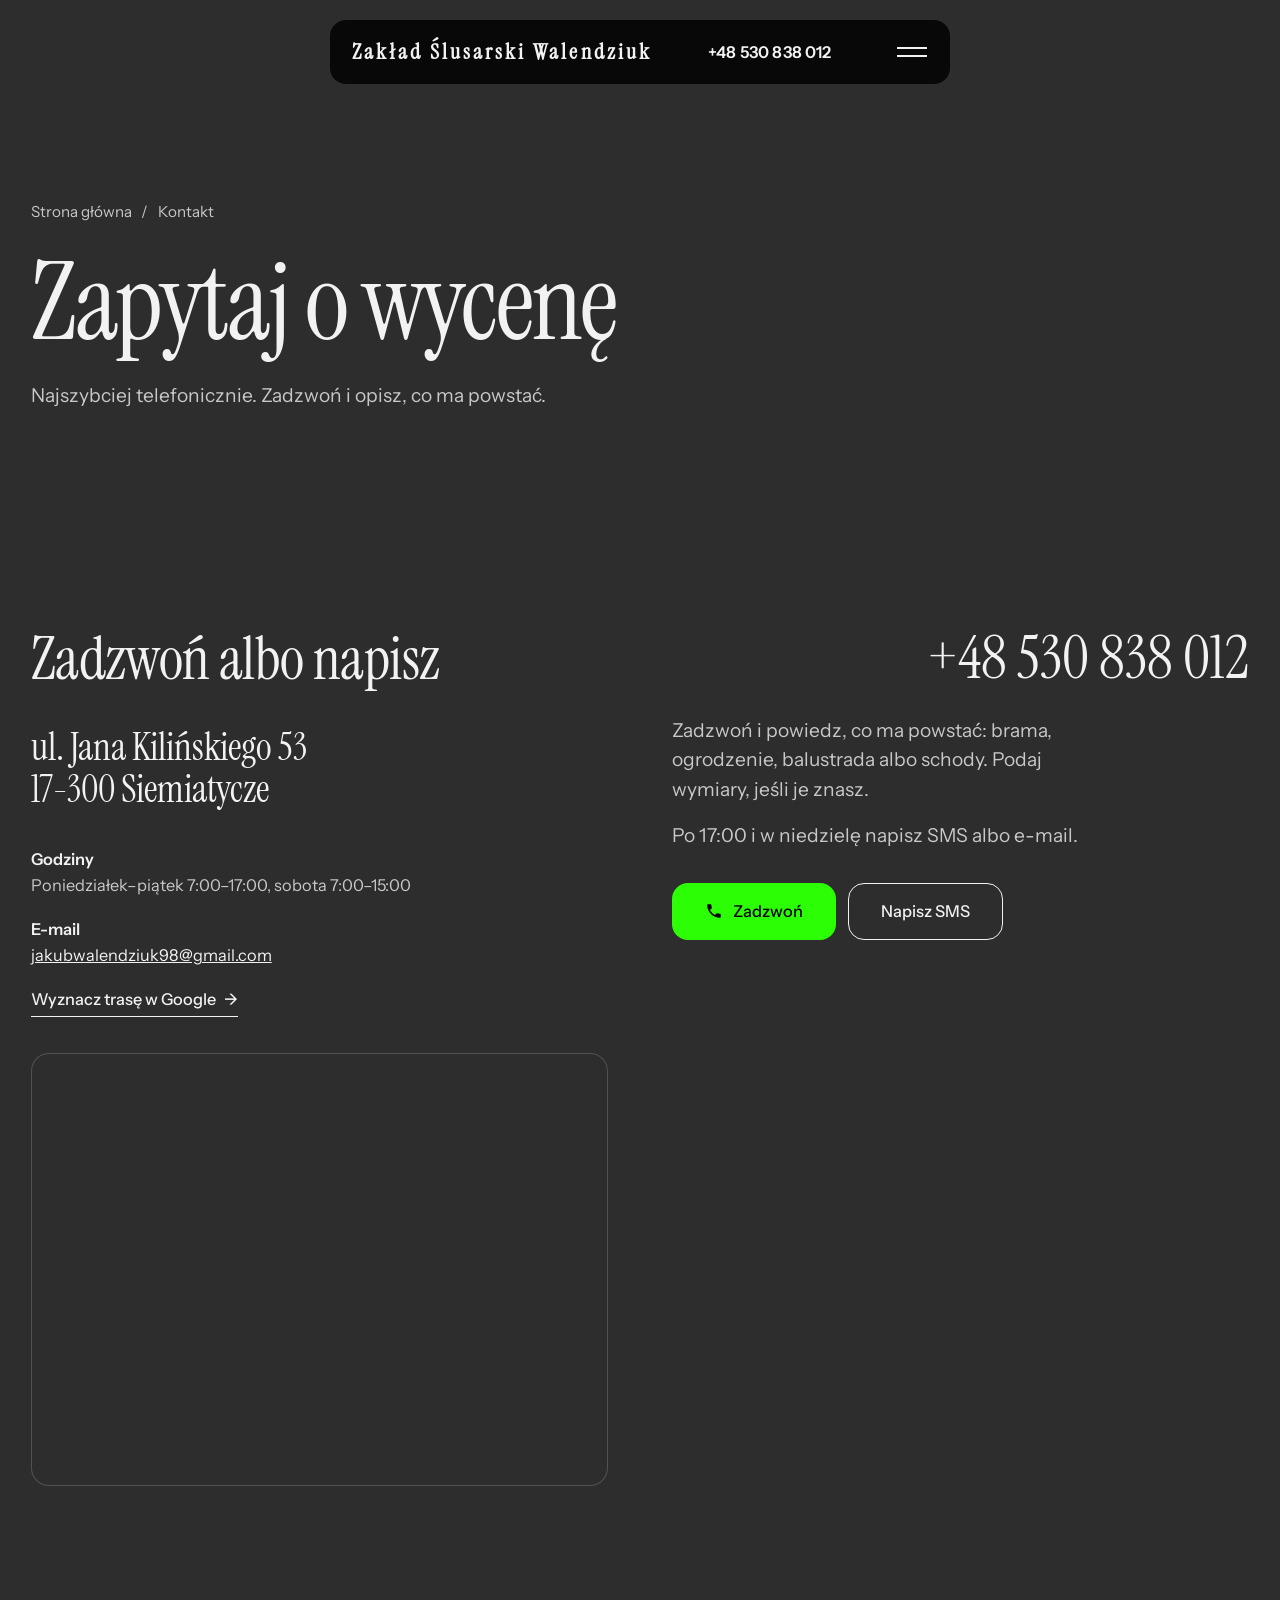
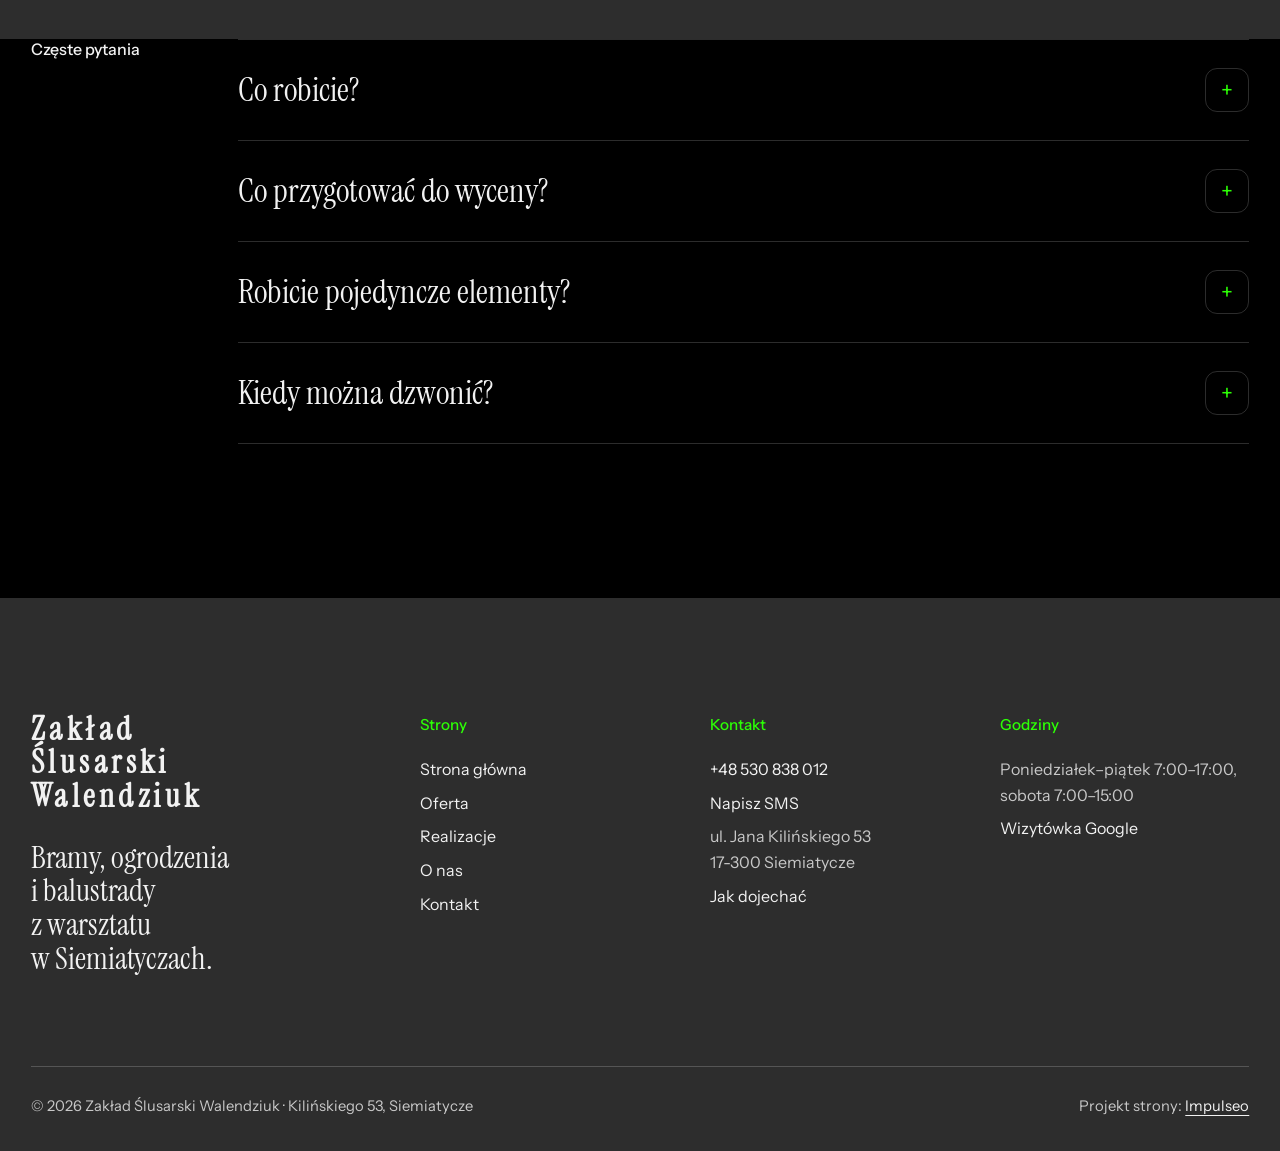
==== commit e9e221f9: "Poprawki po radzie: bez 'od 2005' i niepotwierdzonych opinii, ścianka z siatki zamiast schodów metal" ====
--- a/kontakt.html
+++ b/kontakt.html
@@ -10,7 +10,7 @@
 <meta name="theme-color" content="#000000">
 <meta property="og:type" content="website">
 <meta property="og:locale" content="pl_PL">
-<meta property="og:site_name" content="Zakład Ślusarski">
+<meta property="og:site_name" content="Zakład Ślusarski Walendziuk">
 <meta property="og:title" content="Kontakt · Zakład Ślusarski, Kilińskiego 53, Siemiatycze">
 <meta property="og:description" content="Kontakt: Zakład Ślusarski, ul. Jana Kilińskiego 53, 17-300 Siemiatycze, tel. 530 838 012. Pn–pt 7:00–17:00, sob 7:00–15:00.">
 <meta property="og:url" content="https://impulseo-pl.github.io/zaklad-slusarski/kontakt.html">
@@ -19,20 +19,20 @@
 <meta property="og:image:height" content="630">
 <meta name="twitter:card" content="summary_large_image">
 
-<script type="application/ld+json">{"@context": "https://schema.org", "@type": "HomeAndConstructionBusiness", "name": "Zakład Ślusarski", "url": "https://impulseo-pl.github.io/zaklad-slusarski/", "telephone": "+48530838012", "email": "jakubwalendziuk98@gmail.com", "image": "https://impulseo-pl.github.io/zaklad-slusarski/img/og.jpg", "address": {"@type": "PostalAddress", "streetAddress": "Jana Kilińskiego 53", "postalCode": "17-300", "addressLocality": "Siemiatycze", "addressRegion": "podlaskie", "addressCountry": "PL"}, "openingHoursSpecification": [{"@type": "OpeningHoursSpecification", "dayOfWeek": ["Monday", "Tuesday", "Wednesday", "Thursday", "Friday"], "opens": "07:00", "closes": "17:00"}, {"@type": "OpeningHoursSpecification", "dayOfWeek": ["Saturday"], "opens": "07:00", "closes": "15:00"}], "sameAs": ["https://www.google.com/maps/place/Walendziuk+Monika.+Zak%C5%82ad+%C5%9Alusarski/@52.4281018,22.8546427,17z"]}</script>
+<script type="application/ld+json">{"@context": "https://schema.org", "@type": "HomeAndConstructionBusiness", "name": "Walendziuk Monika. Zakład Ślusarski", "url": "https://impulseo-pl.github.io/zaklad-slusarski/", "telephone": "+48530838012", "email": "jakubwalendziuk98@gmail.com", "image": "https://impulseo-pl.github.io/zaklad-slusarski/img/og.jpg", "address": {"@type": "PostalAddress", "streetAddress": "Jana Kilińskiego 53", "postalCode": "17-300", "addressLocality": "Siemiatycze", "addressRegion": "podlaskie", "addressCountry": "PL"}, "openingHoursSpecification": [{"@type": "OpeningHoursSpecification", "dayOfWeek": ["Monday", "Tuesday", "Wednesday", "Thursday", "Friday"], "opens": "07:00", "closes": "17:00"}, {"@type": "OpeningHoursSpecification", "dayOfWeek": ["Saturday"], "opens": "07:00", "closes": "15:00"}], "sameAs": ["https://www.google.com/maps/place/Walendziuk+Monika.+Zak%C5%82ad+%C5%9Alusarski/@52.4281018,22.8546427,17z"]}</script>
 <script>document.documentElement.classList.add('js')</script>
 <link rel="preconnect" href="https://fonts.googleapis.com">
 <link rel="preconnect" href="https://fonts.gstatic.com" crossorigin>
 <link href="https://fonts.googleapis.com/css2?family=Instrument+Sans:wght@400..600&family=Instrument+Serif&display=swap" rel="stylesheet">
-<link rel="stylesheet" href="assets/styles.css?v=20261118a">
-<style>:root{--bone:#F2F2F2;--bone-hi:#2D2D2D;--cacao:#000000;--bordeaux:#2D2D2D;--carmine:#2CFF05;--brass:#2CFF05;--ink:#F2F2F2;--ink-2:#C8C8C8;--on-dark:#F2F2F2;--on-dark-2:#C8C8C8;--line:rgba(242,242,242,.18);--line-dark:rgba(242,242,242,.2)}body,.bone{background:#000;color:#F2F2F2}.btn-main{color:#000}.btn-main:hover{background:#BF00FF;color:#000}.card:hover .btn{background:#BF00FF;color:#000}.btn-brass{color:#000}.btn-brass:hover{background:#BF00FF;color:#000}.btn-line:hover{background:#2CFF05;border-color:#2CFF05;color:#000}.dark .btn-line:hover{color:#000}.label-serif{color:#2CFF05}.svc-row p{color:#C8C8C8}.svc-row:hover h3{color:#2CFF05}.bone .rows-list dd,.bone .rows-list p{color:#C8C8C8}.contact h2{color:#F2F2F2}.link{color:#2CFF05}#oferta,.phead.bone,.sec.bone#kontakt{background:#2D2D2D}.cards{background:#2D2D2D}.cards .cards-foot .btn{background:#2CFF05;color:#000}.card{background:#2D2D2D}.card h3{color:#F2F2F2;text-shadow:0 2px 18px rgba(0,0,0,.7)}.facts{background:#BF00FF}.facts li,.facts b,.facts p,.facts a{color:#000!important}.facts li{border-color:rgba(0,0,0,.25)!important}.foot{background:#2D2D2D}.opinie-mini{background:#000;border-top:1px solid rgba(242,242,242,.14)}.form input,.form textarea{background:#000;color:#F2F2F2}.form input:focus,.form textarea:focus{background:#000}.hero-img{object-position:50% 45%}.pill-logo{width:auto}.pill-logo .word,.foot-logo .word{font-family:var(--f-serif);white-space:nowrap}.pill-logo .word{font-size:1.35rem}.foot-logo{width:auto}.foot-logo .word{font-size:2rem}.pill{background:rgba(0,0,0,.82)}.pill.solid{background:rgba(0,0,0,.95)}.lb{background:rgba(0,0,0,.95)}.card::after{background:linear-gradient(180deg,rgba(0,0,0,.2) 0%,rgba(0,0,0,0) 30%,rgba(0,0,0,.75) 100%)}.btn-on-photo{background:rgba(0,0,0,.35)}.js .reveal-text .w{color:rgba(242,242,242,.34)}.form input::placeholder,.form textarea::placeholder{color:rgba(242,242,242,.6)}.hero-cap,.card-cap,.phead-img .poglad{background:rgba(0,0,0,.6)}@media (max-width:700px){.pill-logo .word{font-size:1.1rem}.callbar{background:#000}}</style>
+<link rel="stylesheet" href="assets/styles.css?v=20261118b">
+<style>:root{--bone:#F2F2F2;--bone-hi:#2D2D2D;--cacao:#000000;--bordeaux:#2D2D2D;--carmine:#2CFF05;--brass:#2CFF05;--ink:#F2F2F2;--ink-2:#C8C8C8;--on-dark:#F2F2F2;--on-dark-2:#C8C8C8;--line:rgba(242,242,242,.18);--line-dark:rgba(242,242,242,.2)}body,.bone{background:#000;color:#F2F2F2}.btn-main{color:#000}.btn-main:hover{background:#BF00FF;color:#000}.card:hover .btn{background:#BF00FF;color:#000}.btn-brass{color:#000}.btn-brass:hover{background:#BF00FF;color:#000}.btn-line:hover{background:#2CFF05;border-color:#2CFF05;color:#000}.dark .btn-line:hover{color:#000}.label-serif{color:#2CFF05}.svc-row p{color:#C8C8C8}.svc-row:hover h3{color:#2CFF05}.bone .rows-list dd,.bone .rows-list p{color:#C8C8C8}.contact h2{color:#F2F2F2}.link{color:#2CFF05}#oferta,.phead.bone,.sec.bone#kontakt{background:#2D2D2D}.cards{background:#2D2D2D}.cards .cards-foot .btn{background:#2CFF05;color:#000}.card{background:#2D2D2D}.card h3{color:#F2F2F2;text-shadow:0 2px 18px rgba(0,0,0,.7)}.facts{background:#BF00FF}.facts li,.facts b,.facts p,.facts a{color:#000!important}.facts li{border-color:rgba(0,0,0,.25)!important}.foot{background:#2D2D2D}.opinie-mini{background:#000;border-top:1px solid rgba(242,242,242,.14)}.form input,.form textarea{background:#000;color:#F2F2F2}.form input:focus,.form textarea:focus{background:#000}.hero-img{object-position:50% 45%}.pill-logo{width:auto}.pill-logo .word,.foot-logo .word{font-family:var(--f-serif)}.pill-logo .word{white-space:nowrap}.pill-logo .word{font-size:1.35rem}.foot-logo{width:auto}.foot-logo .word{font-size:2rem;line-height:1.05;display:block;max-width:12ch}.pill{background:rgba(0,0,0,.82)}.pill.solid{background:rgba(0,0,0,.95)}.lb{background:rgba(0,0,0,.95)}.card::after{background:linear-gradient(180deg,rgba(0,0,0,.2) 0%,rgba(0,0,0,0) 30%,rgba(0,0,0,.75) 100%)}.btn-on-photo{background:rgba(0,0,0,.35)}.js .reveal-text .w{color:rgba(242,242,242,.34)}.form input::placeholder,.form textarea::placeholder{color:rgba(242,242,242,.6)}.hero-cap,.card-cap,.phead-img .poglad{background:rgba(0,0,0,.6)}@media (max-width:700px){.pill-logo .word{font-size:1.1rem}.callbar{background:#000}}</style>
 <script src="assets/lenis.min.js?v=1.1.20" defer></script>
-<script src="assets/main.js?v=20261118a" defer></script>
+<script src="assets/main.js?v=20261118b" defer></script>
 </head>
 <body>
 <a class="skip" href="#tresc">Przejdź do treści</a>
 <header class="pill">
-  <a class="pill-logo" href="index.html" aria-label="Zakład Ślusarski - strona główna"><span class="word">Zakład Ślusarski</span></a>
+  <a class="pill-logo" href="index.html" aria-label="Zakład Ślusarski Walendziuk - strona główna"><span class="word">Zakład Ślusarski Walendziuk</span></a>
   <a class="pill-phone" href="tel:+48530838012">+48 530 838 012</a>
   <button class="burger" type="button" aria-expanded="false" aria-controls="menu" aria-label="Otwórz menu"><i></i><i></i></button>
 </header>
@@ -75,7 +75,7 @@
     <div class="contact-right up" id="formularz">
       <a class="big-phone" href="tel:+48530838012">+48 530 838 012</a>
       <p class="lead">Zadzwoń i&nbsp;powiedz, co ma powstać: brama, ogrodzenie, balustrada albo schody. Podaj wymiary, jeśli je znasz.</p>
-      <p class="lead" style="margin-top:16px">Po 17:00 i&nbsp;w&nbsp;niedzielę najlepiej SMS albo e-mail, oddzwonimy.</p>
+      <p class="lead" style="margin-top:16px">Po 17:00 i&nbsp;w&nbsp;niedzielę napisz SMS albo e-mail.</p>
       <div class="contact-cta">
         <a class="btn btn-main" href="tel:+48530838012"><svg class="ico" viewBox="0 0 24 24" fill="none" aria-hidden="true"><path d="M6.6 10.8a15.5 15.5 0 0 0 6.6 6.6l2.2-2.2a1 1 0 0 1 1-.24 11.4 11.4 0 0 0 3.6.58 1 1 0 0 1 1 1V20a1 1 0 0 1-1 1A17 17 0 0 1 3 4a1 1 0 0 1 1-1h3.5a1 1 0 0 1 1 1c0 1.25.2 2.45.57 3.57a1 1 0 0 1-.25 1L6.6 10.8Z" fill="currentColor"/></svg>Zadzwoń</a>
         <a class="btn btn-line" href="sms:+48530838012?body=Dzie%C5%84%20dobry%2C%20pytam%20o%3A%20%28brama%2Fogrodzenie%2Fbalustrada%2Fschody%29.%20Wymiary%3A%20...">Napisz SMS</a>
@@ -87,9 +87,9 @@
   <div class="wrap faq">
     <h2 class="label">Częste pytania</h2>
     <div>
-      <details><summary>Co robicie?</summary><p>Bramy wjazdowe i&nbsp;furtki, ogrodzenia kute, balustrady, schody metalowe, kraty, bramy przemysłowe i&nbsp;pojedyncze elementy na zamówienie.</p></details>
+      <details><summary>Co robicie?</summary><p>Bramy wjazdowe i&nbsp;furtki, ogrodzenia kute, balustrady, kraty, zabudowy z&nbsp;siatki i&nbsp;pojedyncze elementy na zamówienie.</p></details>
       <details><summary>Co przygotować do wyceny?</summary><p>Wymiary wjazdu, schodów albo odcinka ogrodzenia i&nbsp;zdjęcie miejsca. Jeśli masz wzór, który Ci się podoba, wyślij go SMS-em.</p></details>
-      <details><summary>Robicie pojedyncze elementy?</summary><p>Tak, spawanie i&nbsp;kowalstwo na zamówienie, także jedna rzecz.</p></details>
+      <details><summary>Robicie pojedyncze elementy?</summary><p>Tak, spawamy na zamówienie także jedną rzecz.</p></details>
       <details><summary>Kiedy można dzwonić?</summary><p>Poniedziałek–piątek 7:00–17:00, sobota 7:00–15:00. Po tych godzinach napisz SMS albo e-mail.</p></details>
     </div>
   </div>
@@ -99,7 +99,7 @@
   <div class="wrap">
     <div class="foot-top">
       <div>
-        <a class="foot-logo" href="index.html" aria-label="Zakład Ślusarski - strona główna"><span class="word">Zakład Ślusarski</span></a>
+        <a class="foot-logo" href="index.html" aria-label="Zakład Ślusarski Walendziuk - strona główna"><span class="word">Zakład Ślusarski Walendziuk</span></a>
         <p class="foot-claim">Bramy, ogrodzenia i&nbsp;balustrady z&nbsp;warsztatu w&nbsp;Siemiatyczach.</p>
       </div>
       <div><h4>Strony</h4><ul><li><a href="index.html">Strona główna</a></li><li><a href="oferta.html">Oferta</a></li><li><a href="realizacje.html">Realizacje</a></li><li><a href="o-nas.html">O nas</a></li><li><a href="kontakt.html">Kontakt</a></li></ul></div>
@@ -111,7 +111,7 @@
       </ul></div>
     </div>
     <div class="foot-bottom">
-      <span>© 2026 Zakład Ślusarski · Kilińskiego 53, Siemiatycze</span>
+      <span>© 2026 Zakład Ślusarski Walendziuk · Kilińskiego 53, Siemiatycze</span>
       <span>Projekt strony: <a href="https://impulseo.pl" target="_blank" rel="noopener">Impulseo</a></span>
     </div>
   </div>
